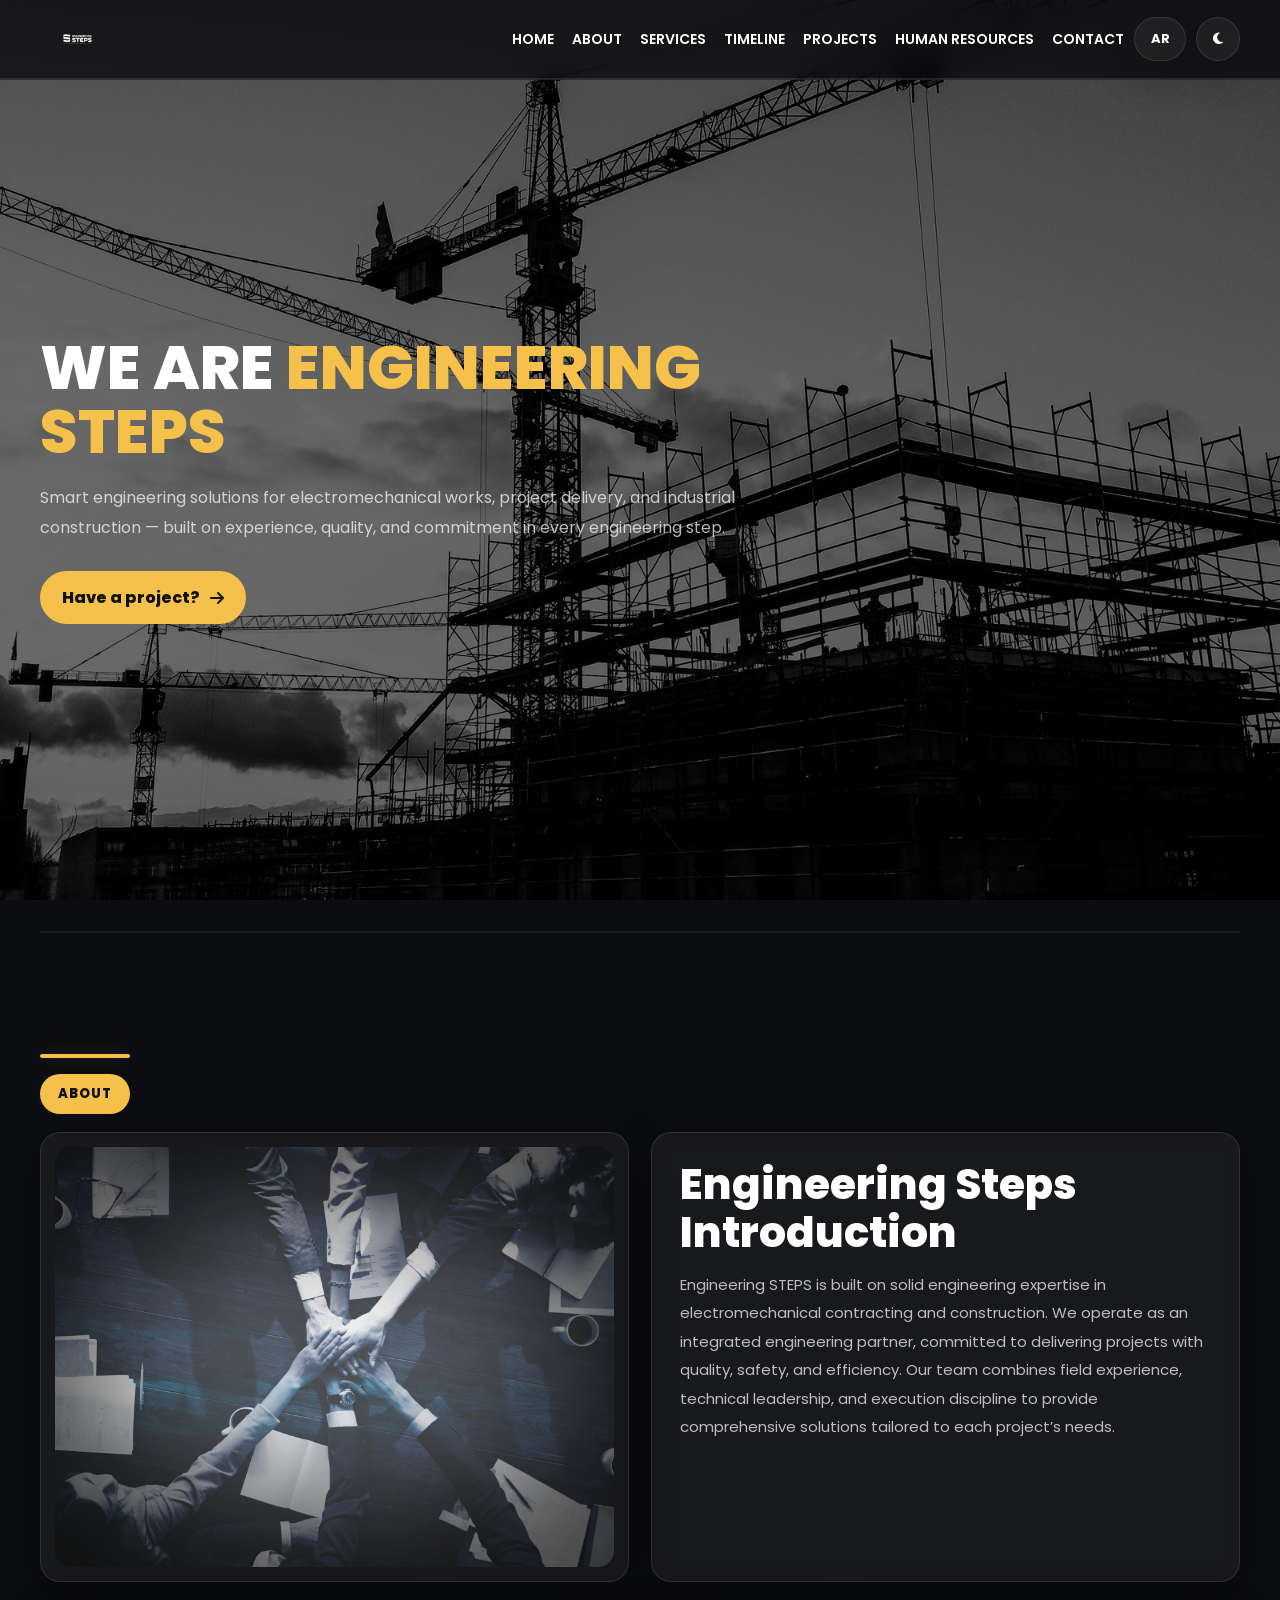
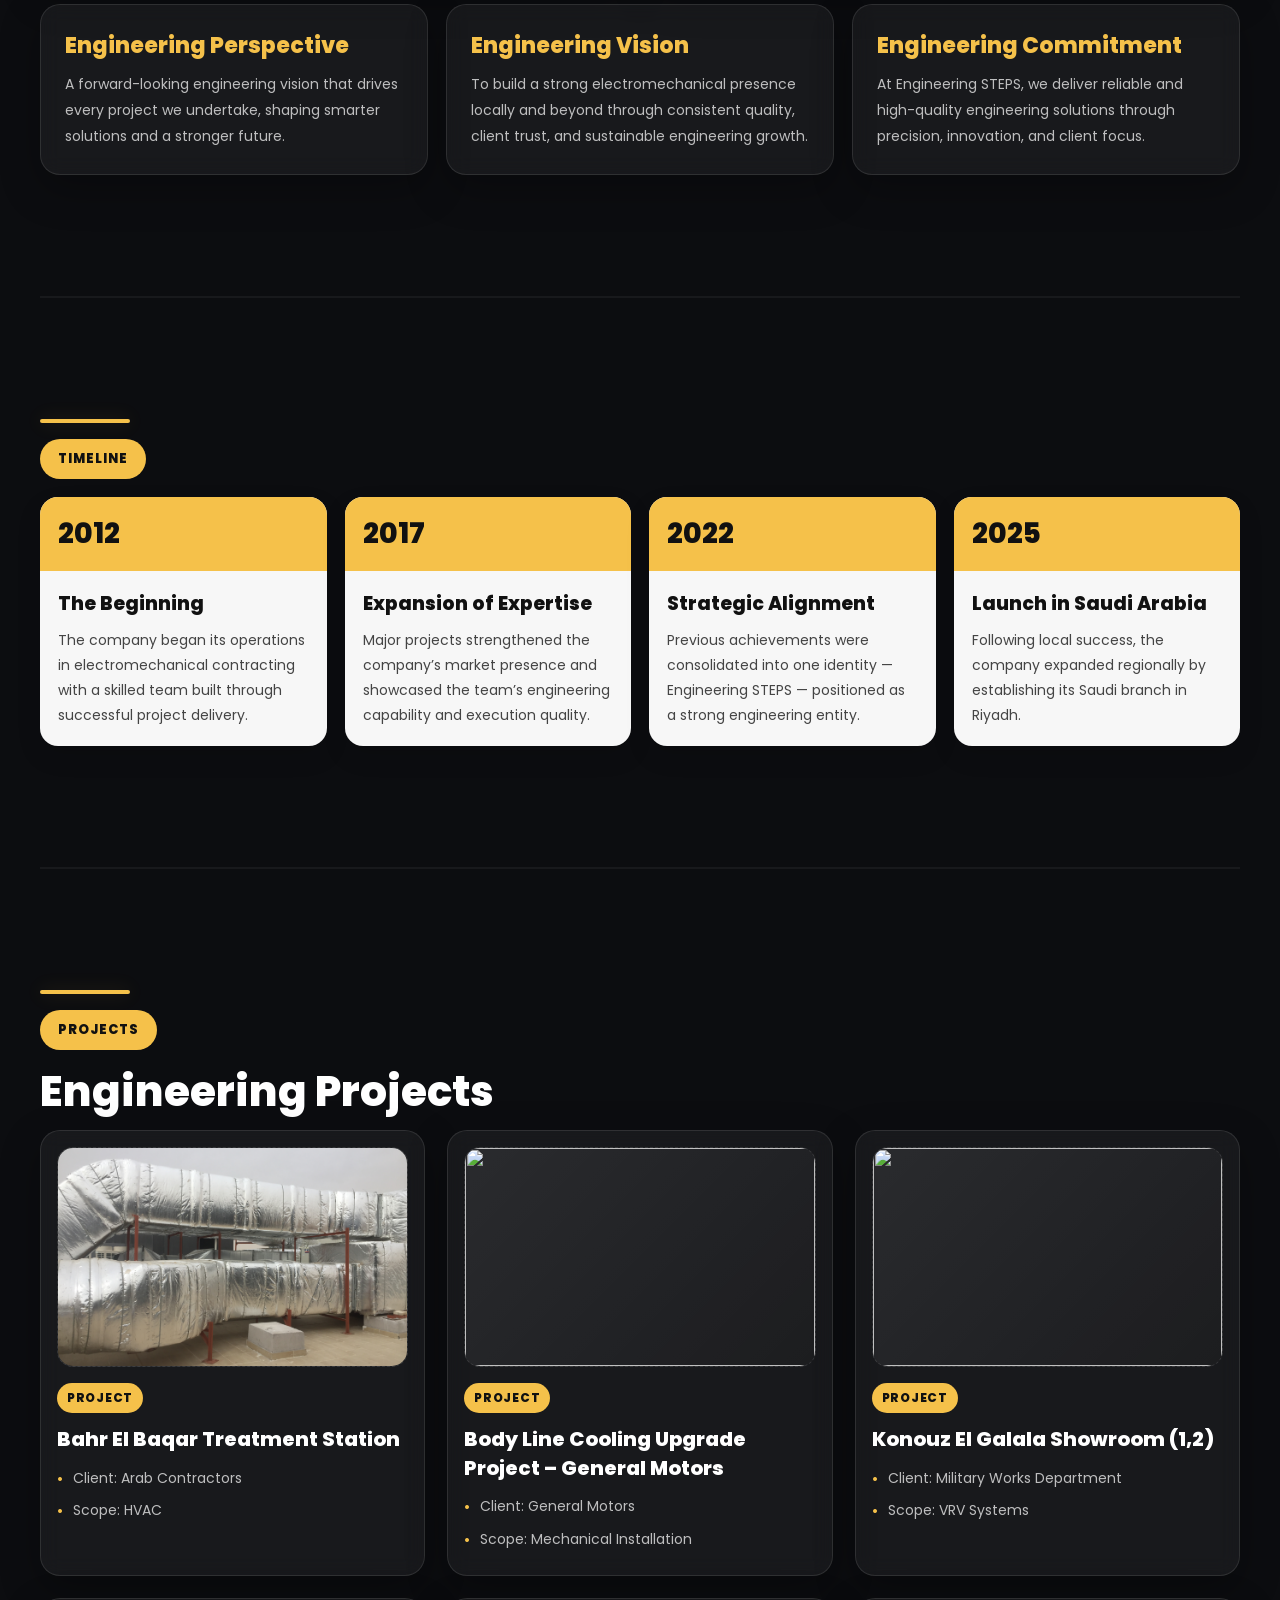
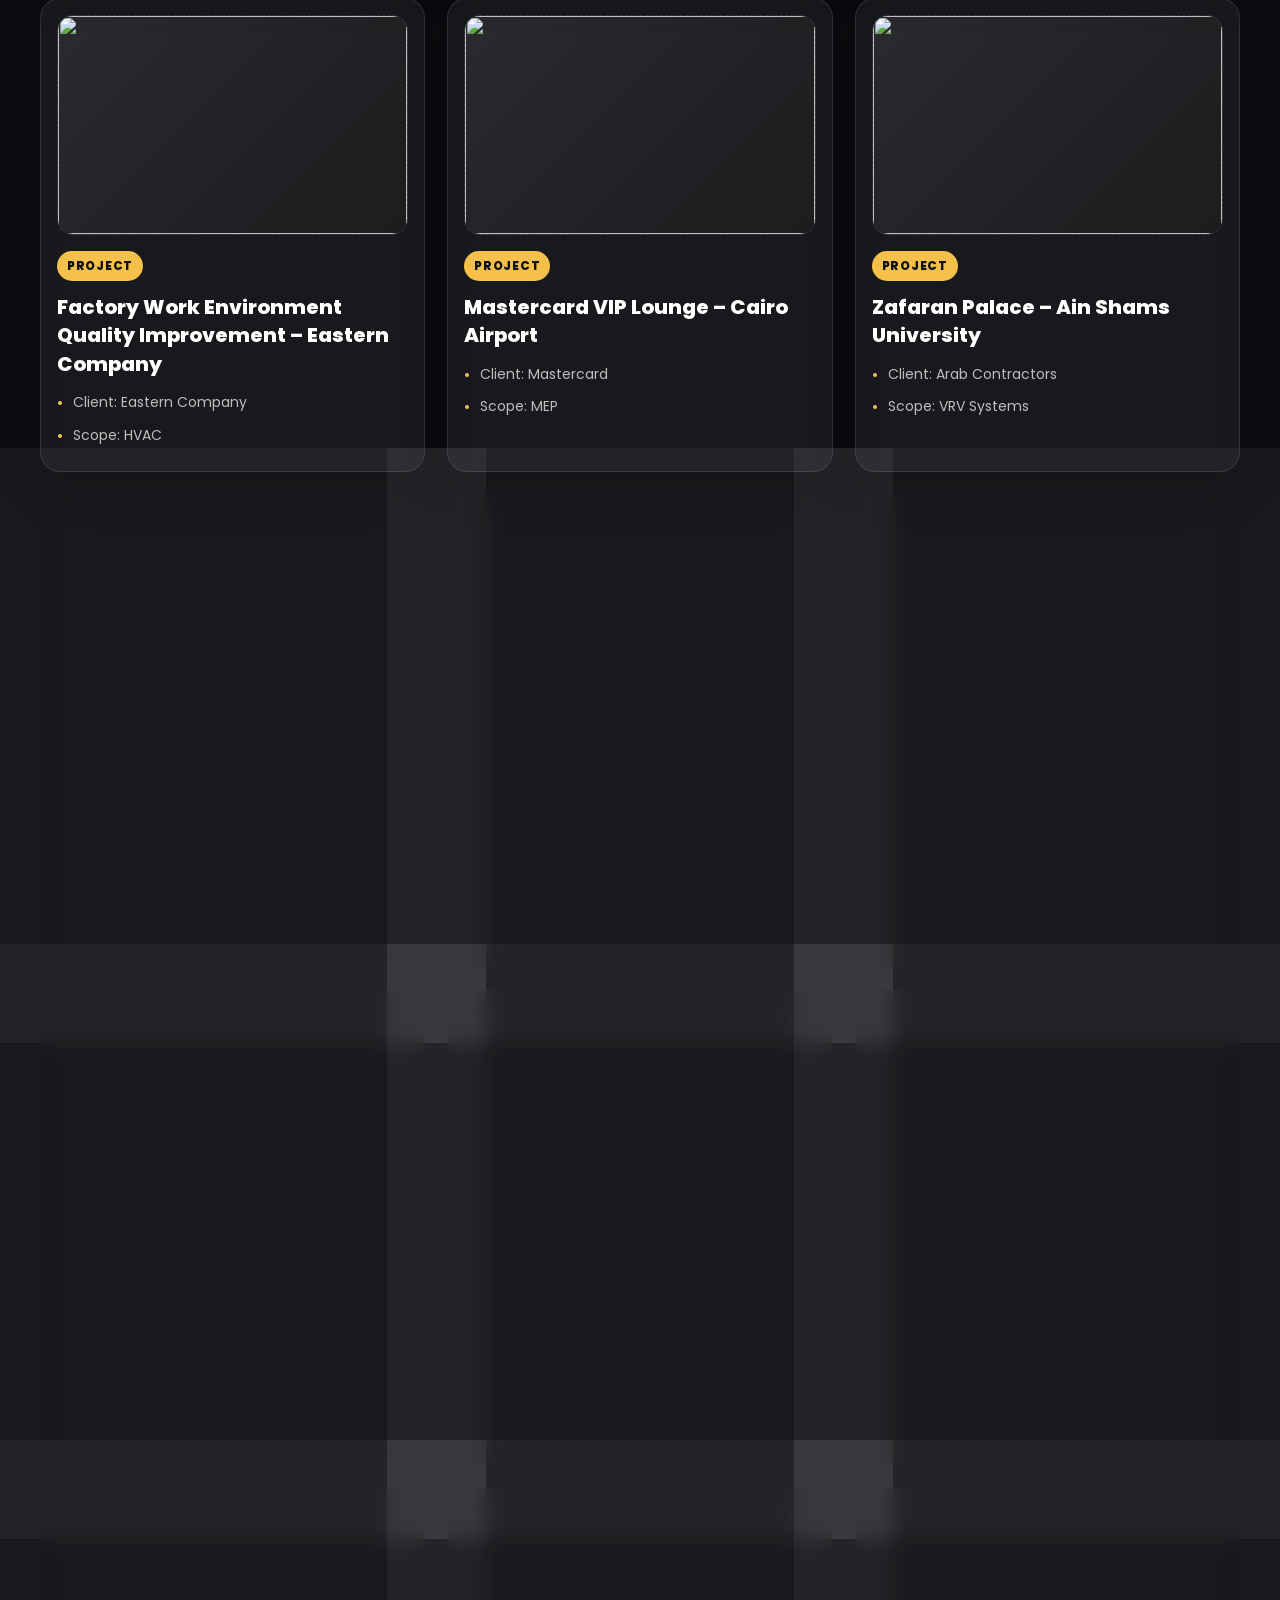
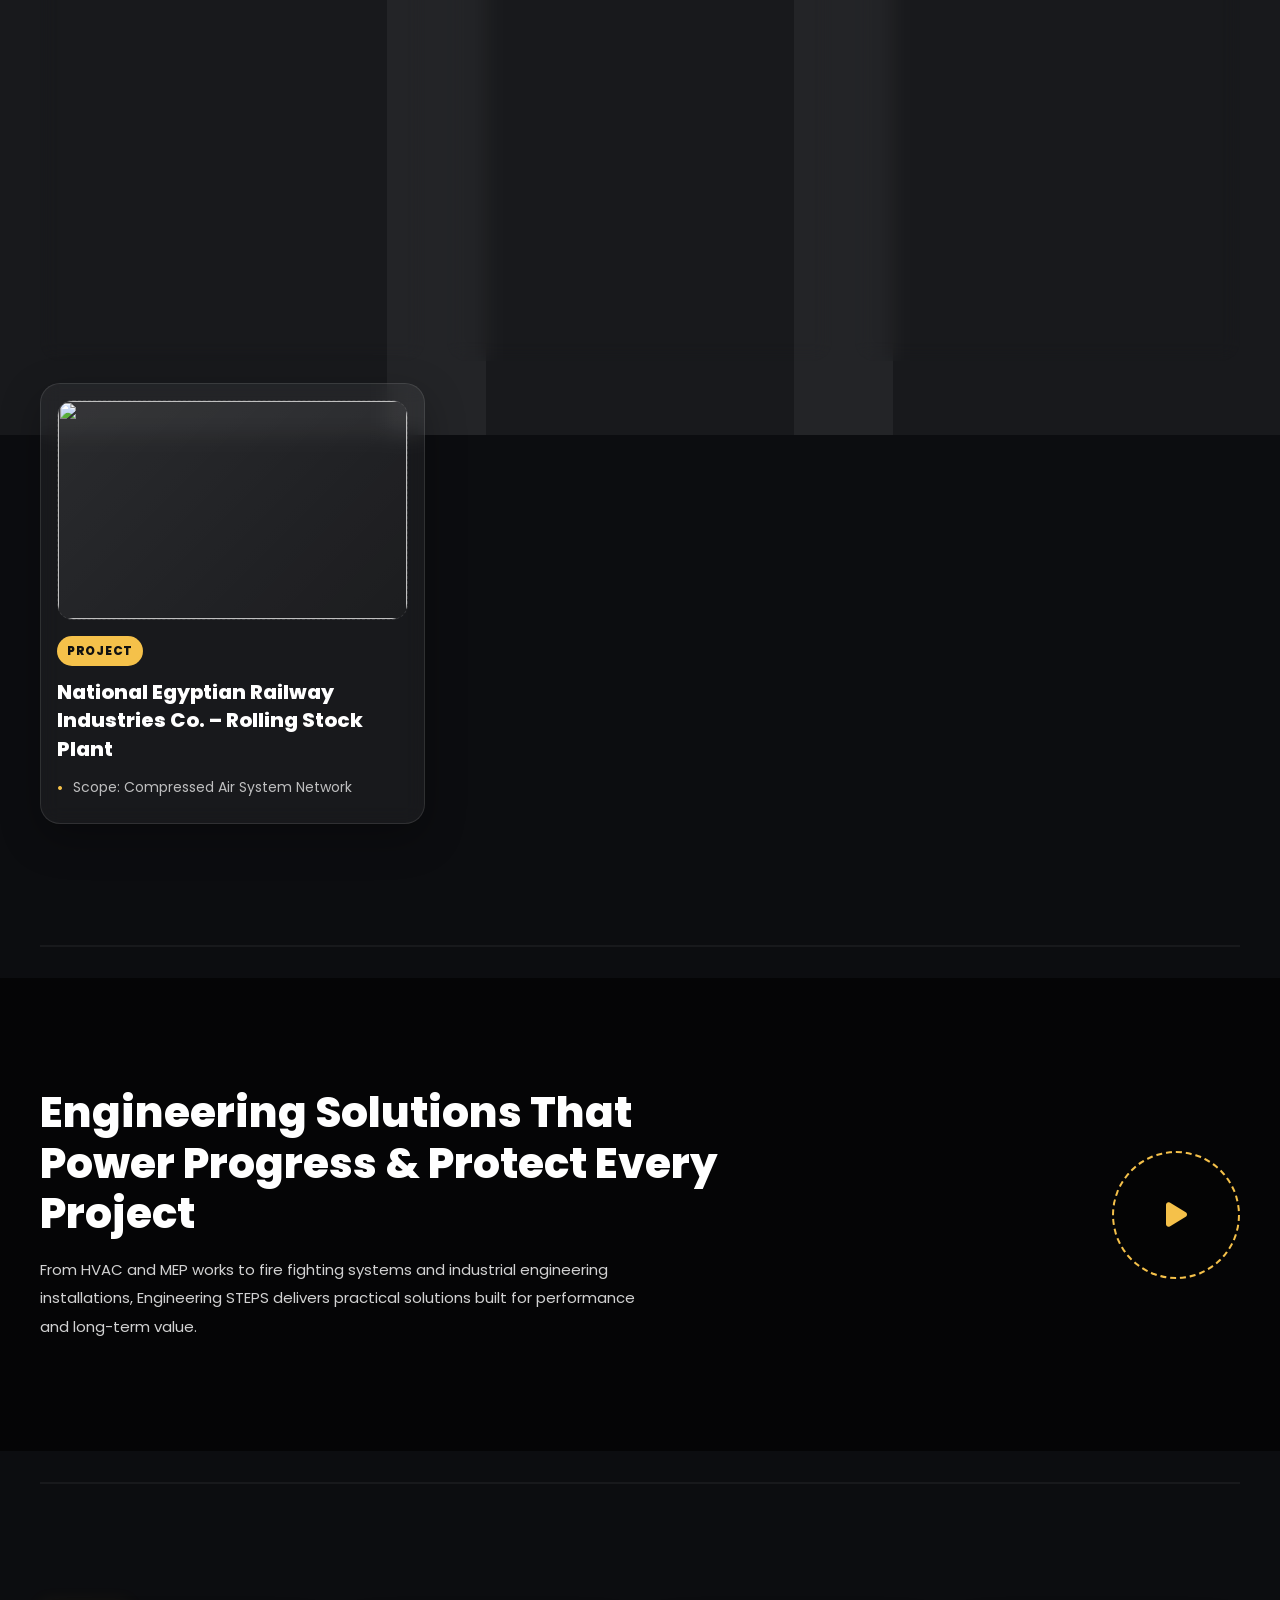
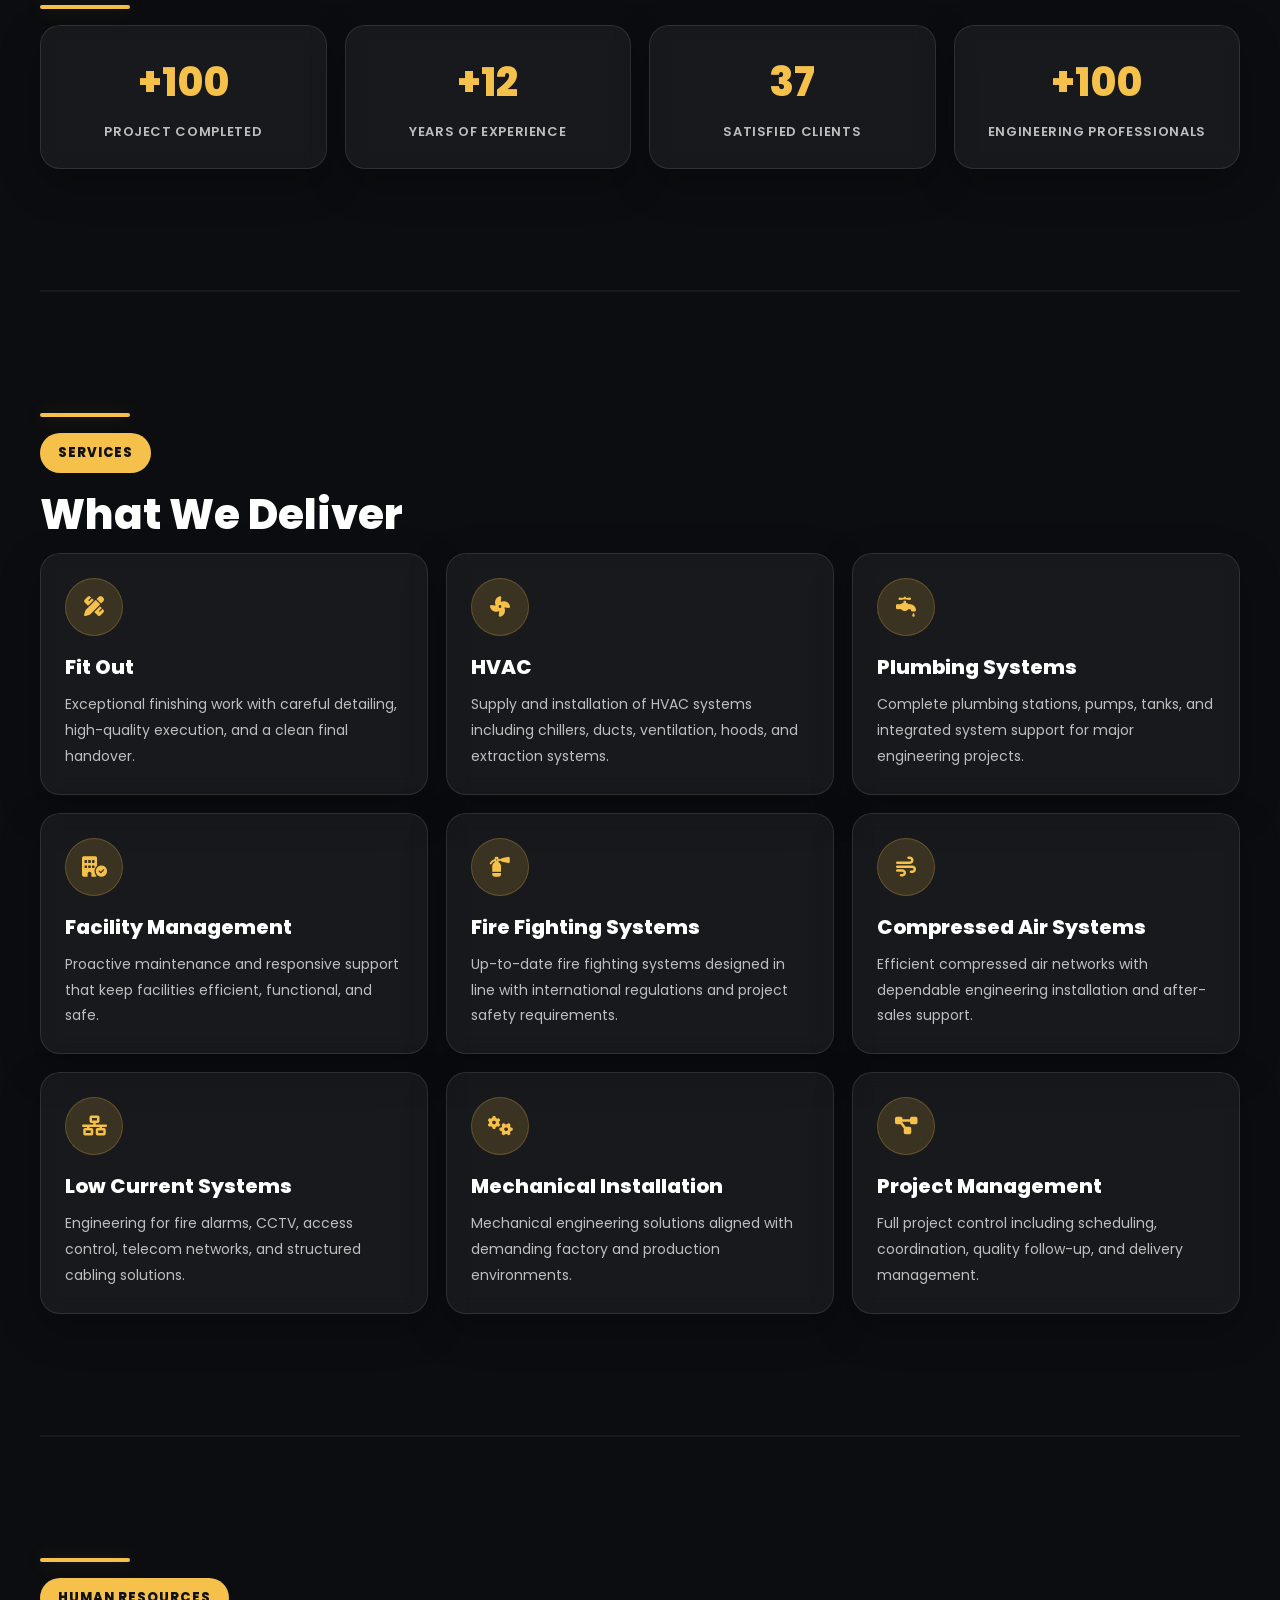
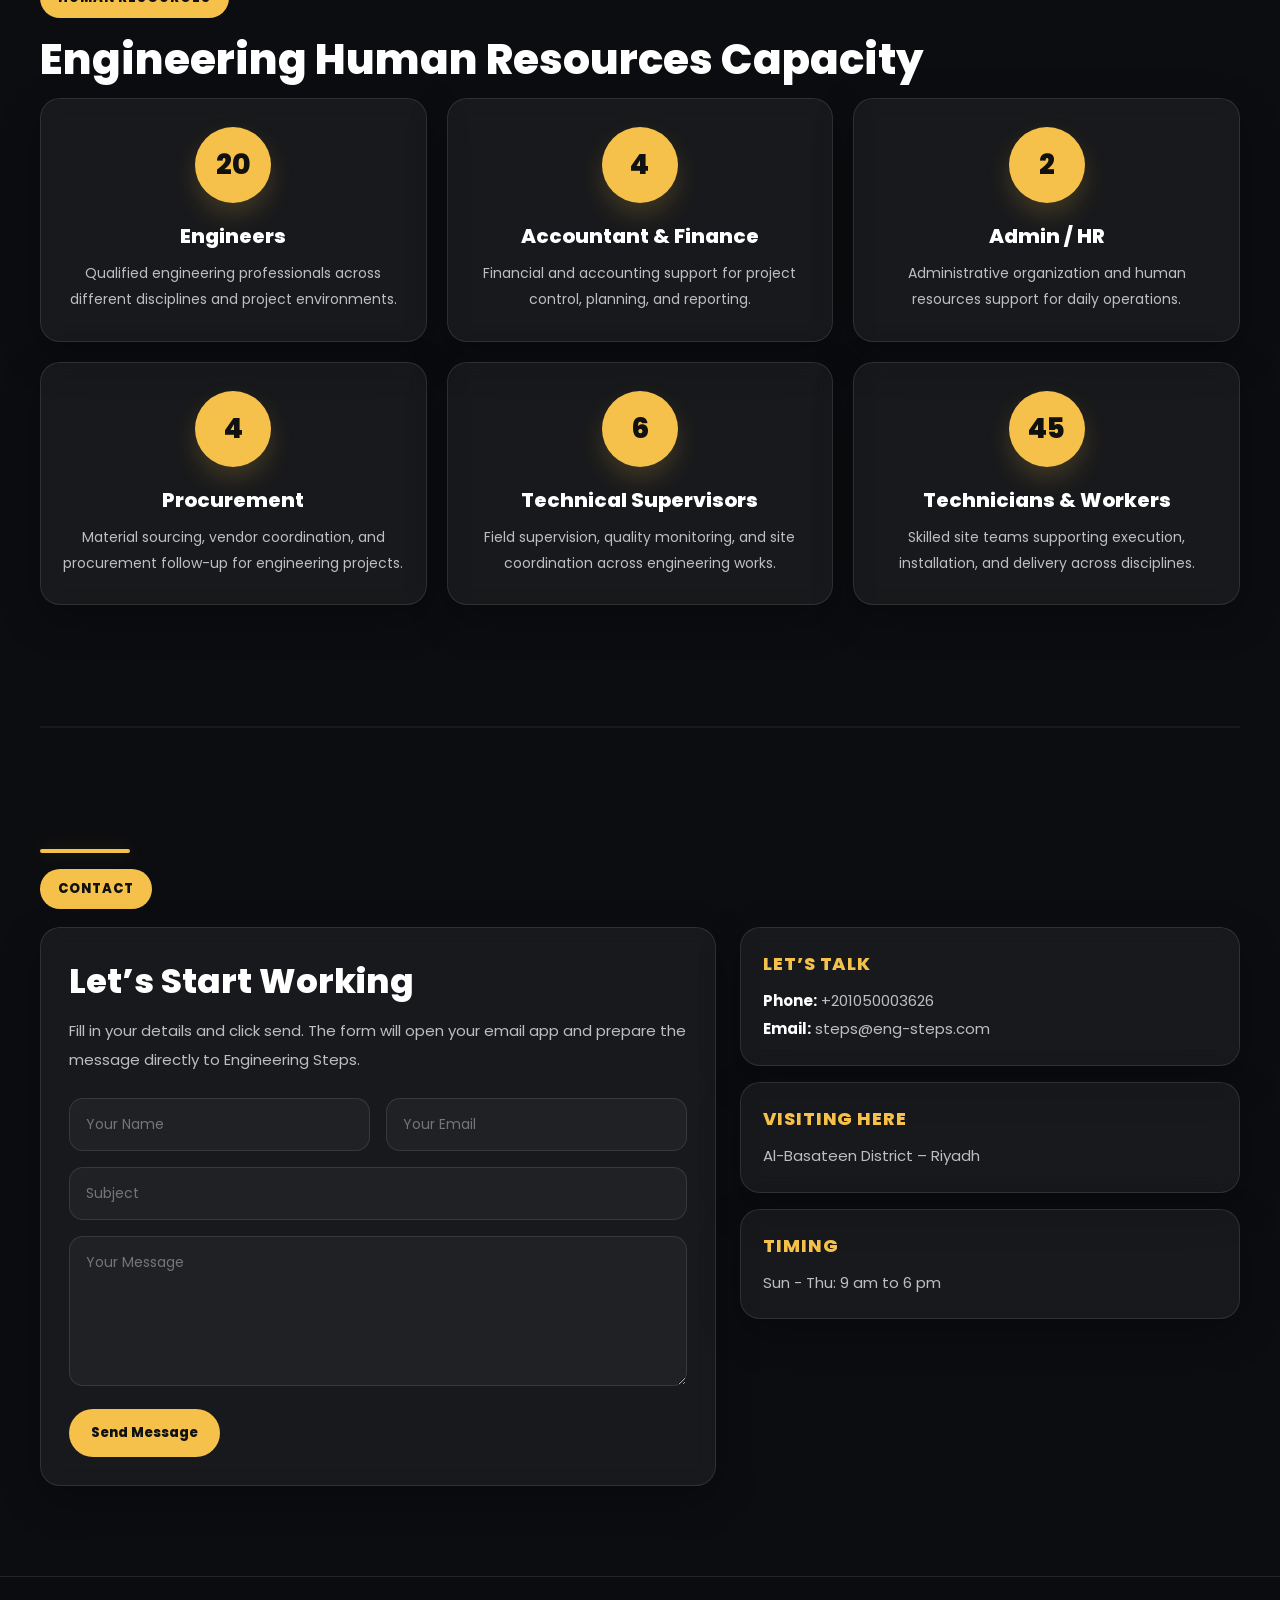
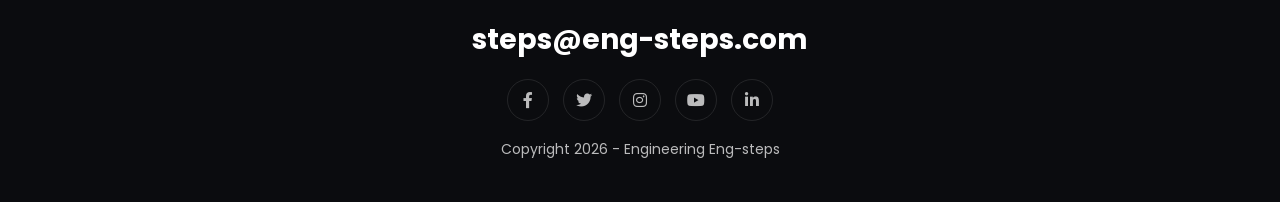
==== index.html @ 29709996 "Update index.html" ====
<!DOCTYPE html>
<html lang="en" dir="ltr" data-theme="dark">
<head>
  <meta charset="utf-8" />
  <meta http-equiv="X-UA-Compatible" content="IE=edge" />
  <meta name="viewport" content="width=device-width, initial-scale=1.0" />
  <title>Engineering Steps</title>

  <link rel="icon" href="assets/images/favicon/favicon-icon.png" />
  <link rel="preconnect" href="https://fonts.googleapis.com">
  <link rel="preconnect" href="https://fonts.gstatic.com" crossorigin>
  <link href="https://fonts.googleapis.com/css2?family=Poppins:wght@300;400;500;600;700;800&family=Cairo:wght@400;600;700;800&display=swap" rel="stylesheet">
  <link rel="stylesheet" href="assets/css/all.min.css" />
  <link rel="stylesheet" href="assets/css/aos.css" />

  <style>
    :root{
      --bg:#0c0d10;
      --panel:#14171d;
      --panel-2:rgba(255,255,255,.05);
      --text:#ffffff;
      --muted:rgba(255,255,255,.72);
      --line:rgba(255,255,255,.10);
      --yellow:#f5c14a;
      --yellow-soft:rgba(245,193,74,.16);
      --shadow:0 14px 40px rgba(0,0,0,.28);
      --radius:20px;
      --hero-overlay:rgba(0,0,0,.58);
      --video-overlay:rgba(0,0,0,.62);
      --header-bg:rgba(10,10,12,.78);
      --input-bg:rgba(255,255,255,.04);
      --input-border:rgba(255,255,255,.10);
    }

    html[data-theme="light"]{
      --bg:#f5f6f8;
      --panel:#ffffff;
      --panel-2:rgba(255,255,255,.92);
      --text:#111111;
      --muted:rgba(17,17,17,.68);
      --line:rgba(0,0,0,.10);
      --shadow:0 10px 26px rgba(0,0,0,.10);
      --hero-overlay:rgba(255,255,255,.50);
      --video-overlay:rgba(255,255,255,.55);
      --header-bg:rgba(255,255,255,.82);
      --input-bg:#ffffff;
      --input-border:rgba(0,0,0,.10);
    }

    *{box-sizing:border-box}
    html{scroll-behavior:smooth}
    body{
      margin:0;
      background:var(--bg);
      color:var(--text);
      font-family:'Poppins',sans-serif;
      overflow-x:hidden;
      transition:background .25s ease,color .25s ease;
    }
    body.lang-ar{font-family:'Cairo',sans-serif}
    a{text-decoration:none;color:inherit}
    img{display:block;max-width:100%}
    button,input,textarea{font-family:inherit}

    .container{
      width:min(1200px, calc(100% - 32px));
      margin-inline:auto;
    }

    .section-block{padding:90px 0}
    .section-gap{
      height:64px;
      position:relative;
    }
    .section-gap::before{
      content:"";
      position:absolute;
      left:50%;
      top:50%;
      transform:translate(-50%,-50%);
      width:min(1200px, calc(100% - 32px));
      height:1px;
      background:var(--line);
    }

    .section-anim-line{
      width:90px;
      height:4px;
      background:var(--yellow);
      border-radius:999px;
      margin:0 0 16px;
      box-shadow:0 0 18px rgba(245,193,74,.18);
    }

    .orange_box{
      display:inline-flex;
      align-items:center;
      justify-content:center;
      padding:10px 18px;
      border-radius:999px;
      background:var(--yellow);
      color:#111;
      font-size:13px;
      font-weight:800;
      text-transform:uppercase;
      letter-spacing:.08em;
      margin:0 0 18px;
    }

    .section_title{
      margin:0 0 14px;
      font-size:clamp(28px,4vw,42px);
      line-height:1.14;
      font-weight:800;
      color:var(--text);
    }

    .section_text{
      margin:0;
      color:var(--muted);
      font-size:15px;
      line-height:1.9;
    }

    .card{
      background:var(--panel-2);
      border:1px solid var(--line);
      border-radius:var(--radius);
      box-shadow:var(--shadow);
      backdrop-filter:blur(10px);
    }

    /* Header */
    #header_sec{
      position:fixed;
      top:0;
      left:0;
      width:100%;
      z-index:1000;
      background:var(--header-bg);
      backdrop-filter:blur(12px);
      border-bottom:1px solid var(--line);
    }

    .header_inner{
      min-height:78px;
      display:flex;
      align-items:center;
      justify-content:space-between;
      gap:18px;
    }

    .brand{
      display:flex;
      align-items:center;
      gap:12px;
      min-width:0;
    }

    .site_logo{
      max-height:42px;
      width:auto;
    }

    .logo-fallback{
      font-weight:800;
      font-size:18px;
      letter-spacing:.06em;
      color:var(--text);
      text-transform:uppercase;
      white-space:nowrap;
    }

    .header_right{
      display:flex;
      align-items:center;
      gap:10px;
    }

    .desktop_nav{
      display:flex;
      align-items:center;
      gap:18px;
      flex-wrap:wrap;
    }

    .desktop_nav a,
    .mobile_nav a{
      position:relative;
      color:var(--text);
      font-size:14px;
      font-weight:600;
      transition:.22s ease;
    }

    .desktop_nav a:hover,
    .mobile_nav a:hover{
      color:var(--yellow);
    }

    .desktop_nav a::after,
    .mobile_nav a::after{
      content:"";
      position:absolute;
      left:0;
      bottom:-6px;
      width:0;
      height:2px;
      background:var(--yellow);
      transition:.22s ease;
    }

    .desktop_nav a:hover::after,
    .mobile_nav a:hover::after{
      width:100%;
    }

    .tool-btn{
      width:44px;
      height:44px;
      border:none;
      border-radius:50%;
      display:flex;
      align-items:center;
      justify-content:center;
      background:var(--panel-2);
      border:1px solid var(--line);
      color:var(--text);
      cursor:pointer;
      transition:.22s ease;
      box-shadow:var(--shadow);
      flex-shrink:0;
    }

    .tool-btn:hover{
      color:var(--yellow);
      border-color:rgba(245,193,74,.30);
      transform:translateY(-2px);
    }

    .lang-btn{
      width:auto;
      min-width:52px;
      border-radius:999px;
      padding:0 14px;
      font-weight:700;
      font-size:13px;
    }

    .menu-toggle{
      display:none;
    }

    .mobile_menu{
      position:fixed;
      top:79px;
      left:0;
      width:100%;
      background:var(--header-bg);
      backdrop-filter:blur(12px);
      border-bottom:1px solid var(--line);
      padding:0 16px;
      max-height:0;
      overflow:hidden;
      transition:max-height .28s ease,padding .28s ease;
      z-index:999;
    }

    .mobile_menu.open{
      max-height:420px;
      padding:14px 16px 18px;
    }

    .mobile_nav{
      display:flex;
      flex-direction:column;
      gap:14px;
    }

    .mobile_nav a{
      display:block;
      padding:10px 0;
      font-size:16px;
      font-weight:700;
    }

    /* Hero */
    #hero_section_slider{
      min-height:100vh;
      padding:140px 0 80px;
      display:flex;
      align-items:center;
      background:
        linear-gradient(var(--hero-overlay), var(--hero-overlay)),
        url("assets/images/hero/hero-1.jpg") center/cover no-repeat;
    }

    .hero_content{
      max-width:780px;
    }

    .hero_content h1{
      margin:0 0 18px;
      font-size:clamp(34px,6vw,62px);
      line-height:1.04;
      font-weight:800;
      color:#fff;
    }

    .hero_content .bold_txt{
      color:var(--yellow);
    }

    .hero_content p{
      margin:0 0 28px;
      max-width:700px;
      color:var(--muted);
      font-size:16px;
      line-height:1.9;
    }

    .hero_btn{
      display:inline-flex;
      align-items:center;
      gap:10px;
      padding:14px 22px;
      border-radius:999px;
      background:var(--yellow);
      color:#111;
      font-weight:800;
      transition:.22s ease;
    }

    .hero_btn:hover{
      transform:translateY(-2px);
      box-shadow:0 12px 24px rgba(245,193,74,.24);
    }

    /* About */
    .about_grid{
      display:grid;
      grid-template-columns:repeat(2,1fr);
      gap:22px;
      margin-bottom:22px;
    }

    .about_image{
      padding:14px;
      overflow:hidden;
    }

    .about_image img{
      width:100%;
      height:100%;
      min-height:420px;
      object-fit:cover;
      border-radius:16px;
    }

    .about_text_card{
      padding:28px;
    }

    .about_text_card p{
      margin:0;
      color:var(--muted);
      line-height:1.9;
      font-size:15px;
    }

    .about_features{
      display:grid;
      grid-template-columns:repeat(3,1fr);
      gap:18px;
    }

    .feature_card{
      padding:24px;
    }

    .feature_card h3{
      margin:0 0 10px;
      color:var(--yellow);
      font-size:22px;
      font-weight:800;
    }

    .feature_card p{
      margin:0;
      color:var(--muted);
      font-size:14px;
      line-height:1.85;
    }

    /* Timeline */
    .timeline_wrap{
      display:grid;
      grid-template-columns:repeat(4,1fr);
      gap:18px;
    }

    .timeline_item{
      background:#f7f7f7;
      border-radius:18px;
      overflow:hidden;
      box-shadow:0 10px 24px rgba(0,0,0,.12);
    }

    html[data-theme="light"] .timeline_item{
      border:1px solid rgba(0,0,0,.08);
      background:#fff;
    }

    .timeline_year{
      background:var(--yellow);
      color:#111;
      padding:16px 18px;
      font-size:28px;
      font-weight:800;
    }

    .timeline_card{
      padding:18px;
    }

    .timeline_card h3{
      margin:0 0 10px;
      color:#111;
      font-size:19px;
      font-weight:800;
    }

    .timeline_card p{
      margin:0;
      color:#444;
      font-size:14px;
      line-height:1.8;
    }

    /* Projects */
    .projects_grid{
      display:grid;
      grid-template-columns:repeat(3,1fr);
      gap:22px;
    }

    .project_card{
      position:relative;
      overflow:hidden;
      padding:16px;
      cursor:pointer;
      transition:transform .24s ease, box-shadow .24s ease, border-color .24s ease;
    }

    .project_card::before{
      content:"";
      position:absolute;
      inset:0;
      background:linear-gradient(135deg, rgba(245,193,74,.12), transparent 45%, rgba(245,193,74,.05));
      opacity:0;
      transition:.24s ease;
      pointer-events:none;
    }

    .project_card:hover{
      transform:translateY(-8px) scale(1.01);
      border-color:rgba(245,193,74,.30);
      box-shadow:0 20px 42px rgba(0,0,0,.28),0 0 22px rgba(245,193,74,.08);
    }

    .project_card:hover::before{
      opacity:1;
    }

    .project_card.active-project{
      border-color:rgba(245,193,74,.44);
      box-shadow:0 0 0 1px rgba(245,193,74,.24),0 18px 34px rgba(0,0,0,.26);
    }

    .project_img{
      width:100%;
      height:220px;
      border-radius:16px;
      overflow:hidden;
      margin-bottom:16px;
      border:1px dashed var(--line);
      background:linear-gradient(135deg, rgba(255,255,255,.08), rgba(255,255,255,.02));
    }

    .project_img img{
      width:100%;
      height:100%;
      object-fit:cover;
      transition:transform .35s ease,filter .35s ease;
    }

    .project_card:hover .project_img img{
      transform:scale(1.06);
      filter:brightness(1.04);
    }

    .project_badge{
      display:inline-flex;
      align-items:center;
      justify-content:center;
      background:var(--yellow);
      color:#111;
      padding:6px 10px;
      border-radius:999px;
      font-size:12px;
      font-weight:800;
      text-transform:uppercase;
      letter-spacing:.06em;
      margin-bottom:12px;
    }

    .project_title{
      margin:0 0 12px;
      font-size:20px;
      line-height:1.42;
      font-weight:800;
      color:var(--text);
    }

    .project_meta{
      margin:0 0 8px;
      color:var(--muted);
      font-size:14px;
      line-height:1.75;
    }

    .project_meta span{
      color:var(--yellow);
      font-weight:800;
      margin-right:6px;
    }

    /* Video */
    #video_sec{
      padding:110px 0;
      background:
        linear-gradient(var(--video-overlay), var(--video-overlay)),
        url("assets/images/video/video-bg.jpg") center/cover no-repeat;
    }

    .video_box{
      display:grid;
      grid-template-columns:1fr auto;
      gap:24px;
      align-items:center;
    }

    .video_text h3{
      margin:0 0 16px;
      font-size:clamp(28px,4vw,42px);
      line-height:1.2;
      font-weight:800;
      color:#fff;
      max-width:720px;
    }

    .video_text p{
      margin:0;
      max-width:620px;
      color:rgba(255,255,255,.82);
      font-size:15px;
      line-height:1.9;
    }

    .video_play{
      width:128px;
      height:128px;
      border-radius:50%;
      border:2px dashed var(--yellow);
      background:rgba(0,0,0,.18);
      color:var(--yellow);
      font-size:28px;
      display:flex;
      align-items:center;
      justify-content:center;
      cursor:pointer;
      transition:.22s ease;
    }

    .video_play:hover{
      transform:scale(1.05);
      box-shadow:0 0 26px rgba(245,193,74,.18);
    }

    .video-modal{
      position:fixed;
      inset:0;
      background:rgba(0,0,0,.8);
      display:flex;
      align-items:center;
      justify-content:center;
      padding:20px;
      z-index:2000;
      opacity:0;
      visibility:hidden;
      transition:.24s ease;
    }

    .video-modal.active{
      opacity:1;
      visibility:visible;
    }

    .video-modal-inner{
      width:min(980px,100%);
      background:#000;
      border-radius:18px;
      overflow:hidden;
      position:relative;
      transform:translateY(10px) scale(.98);
      transition:.24s ease;
      box-shadow:0 20px 60px rgba(0,0,0,.42);
    }

    .video-modal.active .video-modal-inner{
      transform:translateY(0) scale(1);
    }

    .video-close{
      position:absolute;
      top:14px;
      right:14px;
      width:42px;
      height:42px;
      border:none;
      border-radius:50%;
      background:rgba(255,255,255,.14);
      color:#fff;
      cursor:pointer;
      font-size:18px;
      z-index:5;
    }

    .video-modal video{
      width:100%;
      display:block;
      max-height:80vh;
      background:#000;
    }

    /* Counter */
    .counter_wrap{
      display:grid;
      grid-template-columns:repeat(4,1fr);
      gap:18px;
    }

    .counter_item{
      padding:26px 20px;
      text-align:center;
    }

    .counter_item h3{
      margin:0 0 10px;
      font-size:40px;
      font-weight:800;
      color:var(--yellow);
    }

    .counter_item p{
      margin:0;
      color:var(--muted);
      font-size:13px;
      font-weight:600;
      letter-spacing:.05em;
      text-transform:uppercase;
    }

    /* Services */
    .services_grid{
      display:grid;
      grid-template-columns:repeat(3,1fr);
      gap:18px;
    }

    .service_card{
      padding:24px;
      transition:.22s ease;
    }

    .service_card:hover{
      transform:translateY(-6px);
      border-color:rgba(245,193,74,.28);
    }

    .service_icon{
      width:58px;
      height:58px;
      border-radius:50%;
      display:flex;
      align-items:center;
      justify-content:center;
      background:var(--yellow-soft);
      border:1px solid rgba(245,193,74,.22);
      color:var(--yellow);
      font-size:20px;
      margin-bottom:16px;
    }

    .service_card h4{
      margin:0 0 10px;
      font-size:20px;
      font-weight:800;
      color:var(--text);
    }

    .service_card p{
      margin:0;
      color:var(--muted);
      font-size:14px;
      line-height:1.85;
    }

    /* HR */
    .hr_grid{
      display:grid;
      grid-template-columns:repeat(3,1fr);
      gap:20px;
    }

    .hr_card{
      padding:28px 22px;
      min-height:220px;
      text-align:center;
      transition:.22s ease;
    }

    .hr_card:hover{
      transform:translateY(-6px);
      border-color:rgba(245,193,74,.28);
    }

    .hr_number{
      width:76px;
      height:76px;
      border-radius:50%;
      margin:0 auto 18px;
      display:flex;
      align-items:center;
      justify-content:center;
      background:var(--yellow);
      color:#111;
      font-size:28px;
      font-weight:800;
      box-shadow:0 12px 24px rgba(245,193,74,.18);
    }

    .hr_card h4{
      margin:0 0 10px;
      font-size:20px;
      font-weight:800;
      color:var(--text);
    }

    .hr_card p{
      margin:0;
      color:var(--muted);
      font-size:14px;
      line-height:1.85;
    }

    /* Contact */
    .contact_grid{
      display:grid;
      grid-template-columns:1.15fr .85fr;
      gap:24px;
      align-items:start;
    }

    .contact_form_wrap{
      padding:28px;
    }

    .contact_form_wrap h3{
      margin:0 0 10px;
      font-size:34px;
      font-weight:800;
      color:var(--text);
    }

    .contact_form_wrap p{
      margin:0 0 24px;
      color:var(--muted);
      font-size:15px;
      line-height:1.9;
    }

    .form_grid{
      display:grid;
      grid-template-columns:1fr 1fr;
      gap:16px;
    }

    .form_group.full{
      grid-column:1/-1;
    }

    .form_control{
      width:100%;
      padding:15px 16px;
      border-radius:14px;
      border:1px solid var(--input-border);
      background:var(--input-bg);
      color:var(--text);
      outline:none;
      transition:.22s ease;
      font-size:14px;
    }

    .form_control:focus{
      border-color:rgba(245,193,74,.4);
      box-shadow:0 0 0 4px rgba(245,193,74,.08);
    }

    textarea.form_control{
      min-height:150px;
      resize:vertical;
    }

    .submit_btn{
      display:inline-flex;
      align-items:center;
      justify-content:center;
      border:none;
      border-radius:999px;
      padding:14px 22px;
      background:var(--yellow);
      color:#111;
      font-weight:800;
      cursor:pointer;
      transition:.22s ease;
    }

    .submit_btn:hover{
      transform:translateY(-2px);
      box-shadow:0 12px 24px rgba(245,193,74,.2);
    }

    .contact_info_wrap{
      display:grid;
      gap:16px;
    }

    .contact_info_box{
      padding:22px;
    }

    .contact_info_box h4{
      margin:0 0 10px;
      color:var(--yellow);
      font-size:18px;
      font-weight:800;
      text-transform:uppercase;
      letter-spacing:.05em;
    }

    .contact_info_box p,
    .contact_info_box a{
      margin:0;
      color:var(--muted);
      font-size:15px;
      line-height:1.85;
      word-break:break-word;
    }

    .lets-talk-line strong{
      color:var(--text);
      font-weight:700;
    }

    /* Footer */
    #footer_section{
      padding:42px 0;
      border-top:1px solid var(--line);
      background:rgba(0,0,0,.08);
    }

    .footer_mail{
      text-align:center;
      margin-bottom:18px;
    }

    .footer_mail a{
      color:var(--text);
      font-size:28px;
      font-weight:700;
      transition:.22s ease;
    }

    .footer_mail a:hover{
      color:var(--yellow);
    }

    .footer_social{
      display:flex;
      justify-content:center;
      gap:14px;
      flex-wrap:wrap;
      margin-bottom:18px;
    }

    .footer_social a{
      width:42px;
      height:42px;
      border-radius:50%;
      display:flex;
      align-items:center;
      justify-content:center;
      border:1px solid var(--line);
      color:var(--muted);
      transition:.22s ease;
      font-size:16px;
    }

    .footer_social a:hover{
      background:var(--yellow);
      color:#111;
      border-color:var(--yellow);
      transform:translateY(-2px);
    }

    .footer_copy{
      margin:0;
      text-align:center;
      color:var(--muted);
      font-size:14px;
    }

    /* Responsive */
    @media (max-width: 1100px){
      .projects_grid,
      .services_grid,
      .hr_grid,
      .counter_wrap,
      .timeline_wrap{
        grid-template-columns:repeat(2,1fr);
      }

      .about_grid,
      .contact_grid{
        grid-template-columns:1fr;
      }
    }

    @media (max-width: 900px){
      .desktop_nav{
        display:none;
      }

      .menu-toggle{
        display:flex;
      }

      #hero_section_slider{
        min-height:auto;
        padding:110px 0 70px;
      }

      .video_box{
        grid-template-columns:1fr;
        justify-items:start;
      }
    }

    @media (max-width: 700px){
      .section-block{
        padding:74px 0;
      }

      .section-gap{
        height:52px;
      }

      .projects_grid,
      .services_grid,
      .hr_grid,
      .counter_wrap,
      .timeline_wrap,
      .about_features{
        grid-template-columns:1fr;
      }

      .form_grid{
        grid-template-columns:1fr;
      }

      .about_image img{
        min-height:300px;
      }

      .footer_mail a{
        font-size:22px;
      }
    }
  </style>
</head>
<body>

  <header id="header_sec">
    <div class="container">
      <div class="header_inner">
        <div class="brand">
          <a href="#hero_section_slider">
            <img src="assets/images/header/header-logo.png" class="site_logo" alt="Engineering Steps logo" onerror="this.style.display='none'; this.insertAdjacentHTML('afterend','<span class=&quot;logo-fallback&quot;>Engineering Steps</span>');">
          </a>
        </div>

        <div class="header_right">
          <nav class="desktop_nav">
            <a href="#hero_section_slider" data-en="HOME" data-ar="الرئيسية">HOME</a>
            <a href="#about_sec" data-en="ABOUT" data-ar="من نحن">ABOUT</a>
            <a href="#services_profile" data-en="SERVICES" data-ar="الخدمات">SERVICES</a>
            <a href="#timeline_sec" data-en="TIMELINE" data-ar="الخط الزمني">TIMELINE</a>
            <a href="#projects_sec" data-en="PROJECTS" data-ar="المشاريع">PROJECTS</a>
            <a href="#hr_sec" data-en="HUMAN RESOURCES" data-ar="الموارد البشرية">HUMAN RESOURCES</a>
            <a href="#contact_sec" data-en="CONTACT" data-ar="تواصل معنا">CONTACT</a>
          </nav>

          <button class="tool-btn lang-btn" id="langToggle">AR</button>
          <button class="tool-btn" id="themeToggle" aria-label="Toggle theme">
            <i class="fa-solid fa-moon" id="themeIcon"></i>
          </button>
          <button class="tool-btn menu-toggle" id="menuToggle" aria-label="Open menu">
            <i class="fa-solid fa-bars"></i>
          </button>
        </div>
      </div>
    </div>

    <div class="mobile_menu" id="mobileMenu">
      <nav class="mobile_nav">
        <a href="#hero_section_slider" data-en="HOME" data-ar="الرئيسية">HOME</a>
        <a href="#about_sec" data-en="ABOUT" data-ar="من نحن">ABOUT</a>
        <a href="#services_profile" data-en="SERVICES" data-ar="الخدمات">SERVICES</a>
        <a href="#timeline_sec" data-en="TIMELINE" data-ar="الخط الزمني">TIMELINE</a>
        <a href="#projects_sec" data-en="PROJECTS" data-ar="المشاريع">PROJECTS</a>
        <a href="#hr_sec" data-en="HUMAN RESOURCES" data-ar="الموارد البشرية">HUMAN RESOURCES</a>
        <a href="#contact_sec" data-en="CONTACT" data-ar="تواصل معنا">CONTACT</a>
      </nav>
    </div>
  </header>

  <section id="hero_section_slider">
    <div class="container">
      <div class="hero_content" data-aos="fade-up" data-aos-duration="900">
        <h1 data-en="WE ARE <span class='bold_txt'>ENGINEERING STEPS</span>" data-ar="نحن <span class='bold_txt'>Engineering Steps</span>">WE ARE <span class="bold_txt">ENGINEERING STEPS</span></h1>
        <p data-en="Smart engineering solutions for electromechanical works, project delivery, and industrial construction — built on experience, quality, and commitment in every engineering step."
           data-ar="حلول هندسية ذكية للأعمال الكهروميكانيكية وتنفيذ المشاريع والإنشاءات الصناعية، مبنية على الخبرة والجودة والالتزام في كل خطوة هندسية.">
          Smart engineering solutions for electromechanical works, project delivery, and industrial construction — built on experience, quality, and commitment in every engineering step.
        </p>
        <a href="#contact_sec" class="hero_btn">
          <span data-en="Have a project?" data-ar="هل لديك مشروع؟">Have a project?</span>
          <i class="fa-solid fa-arrow-right"></i>
        </a>
      </div>
    </div>
  </section>

  <div class="section-gap"></div>

  <section id="about_sec" class="section-block">
    <div class="container">
      <div class="section-anim-line" data-aos="fade-right"></div>
      <p class="orange_box" data-en="ABOUT" data-ar="من نحن">ABOUT</p>

      <div class="about_grid">
        <div class="about_image card" data-aos="fade-right" data-aos-duration="900">
          <img src="assets/images/about/about-1.png" alt="Engineering Steps about image">
        </div>

        <div class="about_text_card card" data-aos="fade-left" data-aos-duration="900">
          <h2 class="section_title" data-en="Engineering Steps Introduction" data-ar="نبذة عن Engineering Steps">Engineering Steps Introduction</h2>
          <p data-en="Engineering STEPS is built on solid engineering expertise in electromechanical contracting and construction. We operate as an integrated engineering partner, committed to delivering projects with quality, safety, and efficiency. Our team combines field experience, technical leadership, and execution discipline to provide comprehensive solutions tailored to each project’s needs."
             data-ar="تقوم Engineering Steps على خبرة هندسية قوية في مجالات المقاولات والأعمال الكهروميكانيكية والإنشاءات. نعمل كشريك هندسي متكامل يركز على تنفيذ المشاريع بجودة وكفاءة وسلامة عالية، مع تقديم حلول شاملة تناسب احتياجات كل مشروع.">
            Engineering STEPS is built on solid engineering expertise in electromechanical contracting and construction. We operate as an integrated engineering partner, committed to delivering projects with quality, safety, and efficiency. Our team combines field experience, technical leadership, and execution discipline to provide comprehensive solutions tailored to each project’s needs.
          </p>
        </div>
      </div>

      <div class="about_features">
        <div class="feature_card card" data-aos="fade-up" data-aos-duration="900">
          <h3 data-en="Engineering Perspective" data-ar="الرؤية الهندسية">Engineering Perspective</h3>
          <p data-en="A forward-looking engineering vision that drives every project we undertake, shaping smarter solutions and a stronger future."
             data-ar="رؤية هندسية مستقبلية تقود كل مشروع ننفذه، وتساعد على بناء حلول أكثر ذكاءً ومستقبل أقوى.">
            A forward-looking engineering vision that drives every project we undertake, shaping smarter solutions and a stronger future.
          </p>
        </div>

        <div class="feature_card card" data-aos="fade-up" data-aos-delay="100" data-aos-duration="900">
          <h3 data-en="Engineering Vision" data-ar="الرؤية">Engineering Vision</h3>
          <p data-en="To build a strong electromechanical presence locally and beyond through consistent quality, client trust, and sustainable engineering growth."
             data-ar="بناء حضور قوي في مجال الأعمال الكهروميكانيكية محليًا وإقليميًا من خلال الجودة المستمرة وثقة العملاء والنمو الهندسي المستدام.">
            To build a strong electromechanical presence locally and beyond through consistent quality, client trust, and sustainable engineering growth.
          </p>
        </div>

        <div class="feature_card card" data-aos="fade-up" data-aos-delay="200" data-aos-duration="900">
          <h3 data-en="Engineering Commitment" data-ar="التزامنا">Engineering Commitment</h3>
          <p data-en="At Engineering STEPS, we deliver reliable and high-quality engineering solutions through precision, innovation, and client focus."
             data-ar="في Engineering Steps نقدم حلولًا هندسية موثوقة وعالية الجودة من خلال الدقة والابتكار والتركيز على احتياجات العميل.">
            At Engineering STEPS, we deliver reliable and high-quality engineering solutions through precision, innovation, and client focus.
          </p>
        </div>
      </div>
    </div>
  </section>

  <div class="section-gap"></div>

  <section id="timeline_sec" class="section-block">
    <div class="container">
      <div class="section-anim-line" data-aos="fade-right"></div>
      <p class="orange_box" data-en="TIMELINE" data-ar="الخط الزمني">TIMELINE</p>

      <div class="timeline_wrap">
        <div class="timeline_item" data-aos="fade-up" data-aos-duration="900">
          <div class="timeline_year">2012</div>
          <div class="timeline_card">
            <h3 data-en="The Beginning" data-ar="البداية">The Beginning</h3>
            <p data-en="The company began its operations in electromechanical contracting with a skilled team built through successful project delivery."
               data-ar="بدأت الشركة أعمالها في مجال المقاولات الكهروميكانيكية من خلال فريق متخصص يمتلك خبرة عملية في تنفيذ المشاريع بنجاح.">
              The company began its operations in electromechanical contracting with a skilled team built through successful project delivery.
            </p>
          </div>
        </div>

        <div class="timeline_item" data-aos="fade-up" data-aos-delay="100" data-aos-duration="900">
          <div class="timeline_year">2017</div>
          <div class="timeline_card">
            <h3 data-en="Expansion of Expertise" data-ar="التوسع في الخبرة">Expansion of Expertise</h3>
            <p data-en="Major projects strengthened the company’s market presence and showcased the team’s engineering capability and execution quality."
               data-ar="ساهمت المشاريع الكبرى في تعزيز وجود الشركة في السوق وإظهار كفاءة الفريق وجودة التنفيذ.">
              Major projects strengthened the company’s market presence and showcased the team’s engineering capability and execution quality.
            </p>
          </div>
        </div>

        <div class="timeline_item" data-aos="fade-up" data-aos-delay="200" data-aos-duration="900">
          <div class="timeline_year">2022</div>
          <div class="timeline_card">
            <h3 data-en="Strategic Alignment" data-ar="التوحيد الاستراتيجي">Strategic Alignment</h3>
            <p data-en="Previous achievements were consolidated into one identity — Engineering STEPS — positioned as a strong engineering entity."
               data-ar="تم توحيد الإنجازات السابقة تحت هوية واحدة وهي Engineering Steps لتقديم كيان هندسي أكثر قوة وتنظيمًا.">
              Previous achievements were consolidated into one identity — Engineering STEPS — positioned as a strong engineering entity.
            </p>
          </div>
        </div>

        <div class="timeline_item" data-aos="fade-up" data-aos-delay="300" data-aos-duration="900">
          <div class="timeline_year">2025</div>
          <div class="timeline_card">
            <h3 data-en="Launch in Saudi Arabia" data-ar="الانطلاق في السعودية">Launch in Saudi Arabia</h3>
            <p data-en="Following local success, the company expanded regionally by establishing its Saudi branch in Riyadh."
               data-ar="بعد النجاح في السوق المحلي، توسعت الشركة إقليميًا بافتتاح فرعها في المملكة العربية السعودية بمدينة الرياض.">
              Following local success, the company expanded regionally by establishing its Saudi branch in Riyadh.
            </p>
          </div>
        </div>
      </div>
    </div>
  </section>

  <div class="section-gap"></div>

  <section id="projects_sec" class="section-block">
    <div class="container">
      <div class="section-anim-line" data-aos="fade-right"></div>
      <p class="orange_box" data-en="PROJECTS" data-ar="المشاريع">PROJECTS</p>
      <h2 class="section_title" data-en="Engineering Projects" data-ar="مشاريع Engineering Steps">Engineering Projects</h2>

      <div class="projects_grid">
        <div class="project_card card"><div class="project_img"><img src="assets/images/projects/project1.jpg" alt=""></div><div class="project_badge">Project</div><h3 class="project_title">Bahr El Baqar Treatment Station</h3><p class="project_meta"><span>•</span> Client: Arab Contractors</p><p class="project_meta"><span>•</span> Scope: HVAC</p></div>
        <div class="project_card card"><div class="project_img"><img src="assets/images/projects/project2.jpg" alt=""></div><div class="project_badge">Project</div><h3 class="project_title">Body Line Cooling Upgrade Project – General Motors</h3><p class="project_meta"><span>•</span> Client: General Motors</p><p class="project_meta"><span>•</span> Scope: Mechanical Installation</p></div>
        <div class="project_card card"><div class="project_img"><img src="assets/images/projects/project3.jpg" alt=""></div><div class="project_badge">Project</div><h3 class="project_title">Konouz El Galala Showroom (1,2)</h3><p class="project_meta"><span>•</span> Client: Military Works Department</p><p class="project_meta"><span>•</span> Scope: VRV Systems</p></div>
        <div class="project_card card"><div class="project_img"><img src="assets/images/projects/project4.jpg" alt=""></div><div class="project_badge">Project</div><h3 class="project_title">Factory Work Environment Quality Improvement – Eastern Company</h3><p class="project_meta"><span>•</span> Client: Eastern Company</p><p class="project_meta"><span>•</span> Scope: HVAC</p></div>
        <div class="project_card card"><div class="project_img"><img src="assets/images/projects/project5.jpg" alt=""></div><div class="project_badge">Project</div><h3 class="project_title">Mastercard VIP Lounge – Cairo Airport</h3><p class="project_meta"><span>•</span> Client: Mastercard</p><p class="project_meta"><span>•</span> Scope: MEP</p></div>
        <div class="project_card card"><div class="project_img"><img src="assets/images/projects/project6.jpg" alt=""></div><div class="project_badge">Project</div><h3 class="project_title">Zafaran Palace – Ain Shams University</h3><p class="project_meta"><span>•</span> Client: Arab Contractors</p><p class="project_meta"><span>•</span> Scope: VRV Systems</p></div>
        <div class="project_card card"><div class="project_img"><img src="assets/images/projects/project7.jpg" alt=""></div><div class="project_badge">Project</div><h3 class="project_title">Residential District Firefighting Installation – New Administrative Capital</h3><p class="project_meta"><span>•</span> Client: ORASCOM Construction</p><p class="project_meta"><span>•</span> Scope: Firefighting Systems</p></div>
        <div class="project_card card"><div class="project_img"><img src="assets/images/projects/project8.jpg" alt=""></div><div class="project_badge">Project</div><h3 class="project_title">Senators Building – New Administrative Capital</h3><p class="project_meta"><span>•</span> Client: Arab Contractors</p><p class="project_meta"><span>•</span> Scope: HVAC</p></div>
        <div class="project_card card"><div class="project_img"><img src="assets/images/projects/project9.jpg" alt=""></div><div class="project_badge">Project</div><h3 class="project_title">Adly Mansour Mall – Plumbing System Installation</h3><p class="project_meta"><span>•</span> Client: Innovate Company</p><p class="project_meta"><span>•</span> Scope: Plumbing Systems</p></div>
        <div class="project_card card"><div class="project_img"><img src="assets/images/projects/project10.jpg" alt=""></div><div class="project_badge">Project</div><h3 class="project_title">Boiler System Upgrade Project – Dakahlia Slaughterhouse</h3><p class="project_meta"><span>•</span> Client: Dakahlia Slaughterhouse</p><p class="project_meta"><span>•</span> Scope: Mechanical Installation</p></div>
        <div class="project_card card"><div class="project_img"><img src="assets/images/projects/project11.jpg" alt=""></div><div class="project_badge">Project</div><h3 class="project_title">Four Seasons Villas – MEP Systems Installation</h3><p class="project_meta"><span>•</span> Client: SQUARE Construction Firm</p><p class="project_meta"><span>•</span> Scope: MEP</p></div>
        <div class="project_card card"><div class="project_img"><img src="assets/images/projects/project12.jpg" alt=""></div><div class="project_badge">Project</div><h3 class="project_title">Fire Safety System Installation Project – Verdi Foods (Investment Zone)</h3><p class="project_meta"><span>•</span> Client: Verdi Foods</p><p class="project_meta"><span>•</span> Scope: MEP</p></div>
        <div class="project_card card"><div class="project_img"><img src="assets/images/projects/project13.jpg" alt=""></div><div class="project_badge">Project</div><h3 class="project_title">Information Technology Innovation Center – VRV System Installation</h3><p class="project_meta"><span>•</span> Client: Arab Contractors</p><p class="project_meta"><span>•</span> Scope: HVAC</p></div>
        <div class="project_card card"><div class="project_img"><img src="assets/images/projects/project14.jpg" alt=""></div><div class="project_badge">Project</div><h3 class="project_title">ORION Food Industries</h3><p class="project_meta"><span>•</span> Client: ORION Food Industries</p><p class="project_meta"><span>•</span> Scope: Mechanical Installation</p></div>
        <div class="project_card card"><div class="project_img"><img src="assets/images/projects/project15.jpg" alt=""></div><div class="project_badge">Project</div><h3 class="project_title">Bahteem Hospital Renovation</h3><p class="project_meta"><span>•</span> Scope: Fire Protection Upgrade</p></div>
        <div class="project_card card"><div class="project_img"><img src="assets/images/projects/project16.jpg" alt=""></div><div class="project_badge">Project</div><h3 class="project_title">National Egyptian Railway Industries Co. – Rolling Stock Plant</h3><p class="project_meta"><span>•</span> Scope: Compressed Air System Network</p></div>
      </div>
    </div>
  </section>

  <div class="section-gap"></div>

  <section id="video_sec">
    <div class="container">
      <div class="video_box">
        <div class="video_text" data-aos="fade-right" data-aos-duration="900">
          <h3 data-en="Engineering Solutions That Power Progress & Protect Every Project"
              data-ar="حلول هندسية تدعم التقدم وتحمي كل مشروع">
            Engineering Solutions That Power Progress & Protect Every Project
          </h3>
          <p data-en="From HVAC and MEP works to fire fighting systems and industrial engineering installations, Engineering STEPS delivers practical solutions built for performance and long-term value."
             data-ar="من أعمال التكييف والـ MEP إلى أنظمة مكافحة الحريق والتركيبات الصناعية، تقدم Engineering Steps حلولًا عملية مصممة للأداء والقيمة طويلة المدى.">
            From HVAC and MEP works to fire fighting systems and industrial engineering installations, Engineering STEPS delivers practical solutions built for performance and long-term value.
          </p>
        </div>

        <button class="video_play" id="openVideoModal" type="button" data-aos="zoom-in" data-aos-duration="900">
          <i class="fa-solid fa-play"></i>
        </button>
      </div>
    </div>
  </section>

  <div class="video-modal" id="videoModal">
    <div class="video-modal-inner">
      <button class="video-close" id="closeVideoModal" type="button">
        <i class="fa-solid fa-xmark"></i>
      </button>
      <video id="popupVideo" controls>
        <source src="assets/images/video/video-1.mp4" type="video/mp4">
      </video>
    </div>
  </div>

  <div class="section-gap"></div>

  <section id="counter_sec" class="section-block">
    <div class="container">
      <div class="section-anim-line" data-aos="fade-right"></div>
      <div class="counter_wrap">
        <div class="counter_item card">
          <h3>+100</h3>
          <p data-en="Project Completed" data-ar="مشروع تم إنجازه">Project Completed</p>
        </div>
        <div class="counter_item card">
          <h3>+12</h3>
          <p data-en="Years of Experience" data-ar="سنوات الخبرة">Years of Experience</p>
        </div>
        <div class="counter_item card">
          <h3>37</h3>
          <p data-en="Satisfied Clients" data-ar="عميل راضٍ">Satisfied Clients</p>
        </div>
        <div class="counter_item card">
          <h3>+100</h3>
          <p data-en="Engineering Professionals" data-ar="كوادر هندسية">Engineering Professionals</p>
        </div>
      </div>
    </div>
  </section>

  <div class="section-gap"></div>

  <section id="services_profile" class="section-block">
    <div class="container">
      <div class="section-anim-line" data-aos="fade-right"></div>
      <p class="orange_box" data-en="SERVICES" data-ar="الخدمات">SERVICES</p>
      <h2 class="section_title" data-en="What We Deliver" data-ar="ما الذي نقدمه">What We Deliver</h2>

      <div class="services_grid">
        <div class="service_card card"><div class="service_icon"><i class="fa-solid fa-pen-ruler"></i></div><h4>Fit Out</h4><p data-en="Exceptional finishing work with careful detailing, high-quality execution, and a clean final handover." data-ar="أعمال تشطيب متميزة مع دقة في التفاصيل وجودة تنفيذ وتسليم نهائي احترافي.">Exceptional finishing work with careful detailing, high-quality execution, and a clean final handover.</p></div>
        <div class="service_card card"><div class="service_icon"><i class="fa-solid fa-fan"></i></div><h4>HVAC</h4><p data-en="Supply and installation of HVAC systems including chillers, ducts, ventilation, hoods, and extraction systems." data-ar="توريد وتركيب أنظمة التكييف والتهوية بما يشمل التشيلرات والدكتات والشفاطات وأنظمة السحب.">Supply and installation of HVAC systems including chillers, ducts, ventilation, hoods, and extraction systems.</p></div>
        <div class="service_card card"><div class="service_icon"><i class="fa-solid fa-faucet-drip"></i></div><h4>Plumbing Systems</h4><p data-en="Complete plumbing stations, pumps, tanks, and integrated system support for major engineering projects." data-ar="أنظمة سباكة متكاملة تشمل المحطات والمضخات والخزانات والدعم الفني للمشاريع الكبرى.">Complete plumbing stations, pumps, tanks, and integrated system support for major engineering projects.</p></div>
        <div class="service_card card"><div class="service_icon"><i class="fa-solid fa-building-circle-check"></i></div><h4>Facility Management</h4><p data-en="Proactive maintenance and responsive support that keep facilities efficient, functional, and safe." data-ar="إدارة مرافق وصيانة استباقية ودعم سريع يحافظ على كفاءة المنشآت وسلامتها.">Proactive maintenance and responsive support that keep facilities efficient, functional, and safe.</p></div>
        <div class="service_card card"><div class="service_icon"><i class="fa-solid fa-fire-extinguisher"></i></div><h4>Fire Fighting Systems</h4><p data-en="Up-to-date fire fighting systems designed in line with international regulations and project safety requirements." data-ar="أنظمة مكافحة حريق حديثة ومصممة وفق اللوائح الدولية ومتطلبات السلامة للمشروعات.">Up-to-date fire fighting systems designed in line with international regulations and project safety requirements.</p></div>
        <div class="service_card card"><div class="service_icon"><i class="fa-solid fa-wind"></i></div><h4>Compressed Air Systems</h4><p data-en="Efficient compressed air networks with dependable engineering installation and after-sales support." data-ar="شبكات هواء مضغوط عالية الكفاءة مع تركيب هندسي موثوق وخدمة ما بعد البيع.">Efficient compressed air networks with dependable engineering installation and after-sales support.</p></div>
        <div class="service_card card"><div class="service_icon"><i class="fa-solid fa-network-wired"></i></div><h4>Low Current Systems</h4><p data-en="Engineering for fire alarms, CCTV, access control, telecom networks, and structured cabling solutions." data-ar="حلول التيار الخفيف مثل الإنذار وكاميرات المراقبة والتحكم في الدخول وشبكات الاتصالات والكابلات الهيكلية.">Engineering for fire alarms, CCTV, access control, telecom networks, and structured cabling solutions.</p></div>
        <div class="service_card card"><div class="service_icon"><i class="fa-solid fa-gears"></i></div><h4>Mechanical Installation</h4><p data-en="Mechanical engineering solutions aligned with demanding factory and production environments." data-ar="حلول تركيب ميكانيكي تناسب بيئات المصانع وخطوط الإنتاج ذات المتطلبات العالية.">Mechanical engineering solutions aligned with demanding factory and production environments.</p></div>
        <div class="service_card card"><div class="service_icon"><i class="fa-solid fa-diagram-project"></i></div><h4>Project Management</h4><p data-en="Full project control including scheduling, coordination, quality follow-up, and delivery management." data-ar="إدارة مشاريع متكاملة تشمل الجدولة والتنسيق ومتابعة الجودة وإدارة التسليم.">Full project control including scheduling, coordination, quality follow-up, and delivery management.</p></div>
      </div>
    </div>
  </section>

  <div class="section-gap"></div>

  <section id="hr_sec" class="section-block">
    <div class="container">
      <div class="section-anim-line" data-aos="fade-right"></div>
      <p class="orange_box" data-en="HUMAN RESOURCES" data-ar="الموارد البشرية">HUMAN RESOURCES</p>
      <h2 class="section_title" data-en="Engineering Human Resources Capacity" data-ar="الطاقة البشرية في Engineering Steps">Engineering Human Resources Capacity</h2>

      <div class="hr_grid">
        <div class="hr_card card"><div class="hr_number">20</div><h4 data-en="Engineers" data-ar="مهندسون">Engineers</h4><p data-en="Qualified engineering professionals across different disciplines and project environments." data-ar="كوادر هندسية مؤهلة في تخصصات مختلفة وبيئات تنفيذ متعددة.">Qualified engineering professionals across different disciplines and project environments.</p></div>
        <div class="hr_card card"><div class="hr_number">4</div><h4 data-en="Accountant & Finance" data-ar="الحسابات والمالية">Accountant & Finance</h4><p data-en="Financial and accounting support for project control, planning, and reporting." data-ar="دعم مالي ومحاسبي لإدارة المشروعات والتخطيط والتقارير.">Financial and accounting support for project control, planning, and reporting.</p></div>
        <div class="hr_card card"><div class="hr_number">2</div><h4 data-en="Admin / HR" data-ar="الإدارة والموارد البشرية">Admin / HR</h4><p data-en="Administrative organization and human resources support for daily operations." data-ar="تنظيم إداري ودعم للموارد البشرية في العمليات اليومية.">Administrative organization and human resources support for daily operations.</p></div>
        <div class="hr_card card"><div class="hr_number">4</div><h4 data-en="Procurement" data-ar="المشتريات">Procurement</h4><p data-en="Material sourcing, vendor coordination, and procurement follow-up for engineering projects." data-ar="توفير المواد والتنسيق مع الموردين ومتابعة المشتريات للمشروعات.">Material sourcing, vendor coordination, and procurement follow-up for engineering projects.</p></div>
        <div class="hr_card card"><div class="hr_number">6</div><h4 data-en="Technical Supervisors" data-ar="مشرفون فنيون">Technical Supervisors</h4><p data-en="Field supervision, quality monitoring, and site coordination across engineering works." data-ar="إشراف ميداني ومتابعة جودة وتنسيق أعمال الموقع في مختلف المشاريع الهندسية.">Field supervision, quality monitoring, and site coordination across engineering works.</p></div>
        <div class="hr_card card"><div class="hr_number">45</div><h4 data-en="Technicians & Workers" data-ar="فنيون وعمال">Technicians & Workers</h4><p data-en="Skilled site teams supporting execution, installation, and delivery across disciplines." data-ar="فرق فنية ماهرة تدعم التنفيذ والتركيب والتسليم في مختلف الأعمال.">Skilled site teams supporting execution, installation, and delivery across disciplines.</p></div>
      </div>
    </div>
  </section>

  <div class="section-gap"></div>

  <section id="contact_sec" class="section-block">
    <div class="container">
      <div class="section-anim-line" data-aos="fade-right"></div>
      <p class="orange_box" data-en="CONTACT" data-ar="تواصل معنا">CONTACT</p>

      <div class="contact_grid">
        <div class="contact_form_wrap card">
          <h3 data-en="Let’s Start Working" data-ar="لنبدأ العمل">Let’s Start Working</h3>
          <p data-en="Fill in your details and click send. The form will open your email app and prepare the message directly to Engineering Steps."
             data-ar="أدخل بياناتك واضغط إرسال، وسيتم فتح تطبيق البريد الإلكتروني لإرسال الرسالة مباشرة إلى Engineering Steps.">
            Fill in your details and click send. The form will open your email app and prepare the message directly to Engineering Steps.
          </p>

          <form id="contactForm">
            <div class="form_grid">
              <div class="form_group">
                <input type="text" id="name" class="form_control" placeholder="Your Name" required>
              </div>
              <div class="form_group">
                <input type="email" id="email" class="form_control" placeholder="Your Email" required>
              </div>
              <div class="form_group full">
                <input type="text" id="subject" class="form_control" placeholder="Subject" required>
              </div>
              <div class="form_group full">
                <textarea id="message" class="form_control" placeholder="Your Message" required></textarea>
              </div>
              <div class="form_group full">
                <button type="submit" class="submit_btn" data-en="Send Message" data-ar="إرسال الرسالة">Send Message</button>
              </div>
            </div>
          </form>
        </div>

        <div class="contact_info_wrap">
          <div class="contact_info_box card">
            <h4 data-en="Let’s Talk" data-ar="لنتحدث">Let’s Talk</h4>
            <p class="lets-talk-line"><strong data-en="Phone:" data-ar="الهاتف:">Phone:</strong> <a href="tel:+201050003626">+201050003626</a></p>
            <p class="lets-talk-line"><strong data-en="Email:" data-ar="البريد الإلكتروني:">Email:</strong> <a href="mailto:steps@eng-steps.com">steps@eng-steps.com</a></p>
          </div>

          <div class="contact_info_box card">
            <h4 data-en="Visiting Here" data-ar="العنوان">Visiting Here</h4>
            <p data-en="Al-Basateen District – Riyadh" data-ar="حي البساتين – الرياض">Al-Basateen District – Riyadh</p>
          </div>

          <div class="contact_info_box card">
            <h4 data-en="Timing" data-ar="أوقات العمل">Timing</h4>
            <p data-en="Sun - Thu: 9 am to 6 pm" data-ar="الأحد - الخميس: 9 صباحًا إلى 6 مساءً">Sun - Thu: 9 am to 6 pm</p>
          </div>
        </div>
      </div>
    </div>
  </section>

  <footer id="footer_section">
    <div class="container">
      <div class="footer_mail">
        <a href="mailto:steps@eng-steps.com">steps@eng-steps.com</a>
      </div>

      <div class="footer_social">
        <a href="https://www.facebook.com/" target="_blank" aria-label="Facebook"><i class="fa-brands fa-facebook-f"></i></a>
        <a href="https://x.com/engsteps" target="_blank" aria-label="X"><i class="fa-brands fa-twitter"></i></a>
        <a href="https://www.instagram.com/" target="_blank" aria-label="Instagram"><i class="fa-brands fa-instagram"></i></a>
        <a href="https://www.youtube.com/" target="_blank" aria-label="YouTube"><i class="fa-brands fa-youtube"></i></a>
        <a href="https://www.linkedin.com/" target="_blank" aria-label="LinkedIn"><i class="fa-brands fa-linkedin-in"></i></a>
      </div>

      <p class="footer_copy">Copyright 2026 - Engineering Eng-steps</p>
    </div>
  </footer>

  <script src="assets/js/aos.js"></script>
  <script>
    if (typeof AOS !== "undefined") {
      AOS.init({
        once: true,
        duration: 900,
        offset: 60
      });
    }

    // mobile menu
    const menuToggle = document.getElementById('menuToggle');
    const mobileMenu = document.getElementById('mobileMenu');

    if (menuToggle && mobileMenu) {
      menuToggle.addEventListener('click', function () {
        mobileMenu.classList.toggle('open');
        const icon = menuToggle.querySelector('i');
        icon.className = mobileMenu.classList.contains('open')
          ? 'fa-solid fa-xmark'
          : 'fa-solid fa-bars';
      });

      document.querySelectorAll('.mobile_nav a').forEach(link => {
        link.addEventListener('click', () => {
          mobileMenu.classList.remove('open');
          menuToggle.querySelector('i').className = 'fa-solid fa-bars';
        });
      });
    }

    // projects active
    document.querySelectorAll('.project_card').forEach(card => {
      card.addEventListener('click', function () {
        document.querySelectorAll('.project_card').forEach(c => c.classList.remove('active-project'));
        this.classList.add('active-project');
      });
    });

    // contact form
    const contactForm = document.getElementById('contactForm');
    if (contactForm) {
      contactForm.addEventListener('submit', function (e) {
        e.preventDefault();

        const name = document.getElementById('name').value.trim();
        const email = document.getElementById('email').value.trim();
        const subject = document.getElementById('subject').value.trim();
        const message = document.getElementById('message').value.trim();

        const body =
          "Name: " + encodeURIComponent(name) + "%0D%0A" +
          "Email: " + encodeURIComponent(email) + "%0D%0A%0D%0A" +
          "Message:%0D%0A" + encodeURIComponent(message);

        window.location.href =
          "mailto:steps@eng-steps.com?subject=" +
          encodeURIComponent(subject) +
          "&body=" + body;
      });
    }

    // video popup
    const videoModal = document.getElementById('videoModal');
    const openVideoModal = document.getElementById('openVideoModal');
    const closeVideoModal = document.getElementById('closeVideoModal');
    const popupVideo = document.getElementById('popupVideo');

    if (openVideoModal && closeVideoModal && videoModal && popupVideo) {
      openVideoModal.addEventListener('click', function () {
        videoModal.classList.add('active');
        popupVideo.play();
      });

      closeVideoModal.addEventListener('click', function () {
        videoModal.classList.remove('active');
        popupVideo.pause();
        popupVideo.currentTime = 0;
      });

      videoModal.addEventListener('click', function (e) {
        if (e.target === videoModal) {
          videoModal.classList.remove('active');
          popupVideo.pause();
          popupVideo.currentTime = 0;
        }
      });
    }

    // theme toggle
    const html = document.documentElement;
    const themeToggle = document.getElementById('themeToggle');
    const themeIcon = document.getElementById('themeIcon');

    function setTheme(theme) {
      html.setAttribute('data-theme', theme);
      localStorage.setItem('engineering-steps-theme', theme);
      if (themeIcon) {
        themeIcon.className = theme === 'light' ? 'fa-solid fa-sun' : 'fa-solid fa-moon';
      }
    }

    const savedTheme = localStorage.getItem('engineering-steps-theme');
    setTheme(savedTheme || 'dark');

    if (themeToggle) {
      themeToggle.addEventListener('click', function () {
        const current = html.getAttribute('data-theme');
        setTheme(current === 'dark' ? 'light' : 'dark');
      });
    }

    // language toggle
    const langToggle = document.getElementById('langToggle');

    function setLanguage(lang) {
      document.body.classList.toggle('lang-ar', lang === 'ar');
      document.documentElement.lang = lang === 'ar' ? 'ar' : 'en';
      document.documentElement.dir = lang === 'ar' ? 'rtl' : 'ltr';
      localStorage.setItem('engineering-steps-lang', lang);

      document.querySelectorAll('[data-en][data-ar]').forEach(el => {
        if (el.tagName === 'INPUT' || el.tagName === 'TEXTAREA') {
          el.placeholder = lang === 'ar' ? el.getAttribute('data-ar') : el.getAttribute('data-en');
        } else if (el.querySelector && el.querySelector('.bold_txt')) {
          el.innerHTML = lang === 'ar' ? el.getAttribute('data-ar') : el.getAttribute('data-en');
        } else {
          el.textContent = lang === 'ar' ? el.getAttribute('data-ar') : el.getAttribute('data-en');
        }
      });

      const nameInput = document.getElementById('name');
      const emailInput = document.getElementById('email');
      const subjectInput = document.getElementById('subject');
      const messageInput = document.getElementById('message');

      if (nameInput) nameInput.placeholder = lang === 'ar' ? 'الاسم' : 'Your Name';
      if (emailInput) emailInput.placeholder = lang === 'ar' ? 'البريد الإلكتروني' : 'Your Email';
      if (subjectInput) subjectInput.placeholder = lang === 'ar' ? 'الموضوع' : 'Subject';
      if (messageInput) messageInput.placeholder = lang === 'ar' ? 'رسالتك' : 'Your Message';

      if (langToggle) {
        langToggle.textContent = lang === 'ar' ? 'EN' : 'AR';
      }
    }

    const savedLang = localStorage.getItem('engineering-steps-lang') || 'en';
    setLanguage(savedLang);

    if (langToggle) {
      langToggle.addEventListener('click', function () {
        const current = document.documentElement.lang === 'ar' ? 'ar' : 'en';
        setLanguage(current === 'ar' ? 'en' : 'ar');
      });
    }
  </script>
</body>
</html>
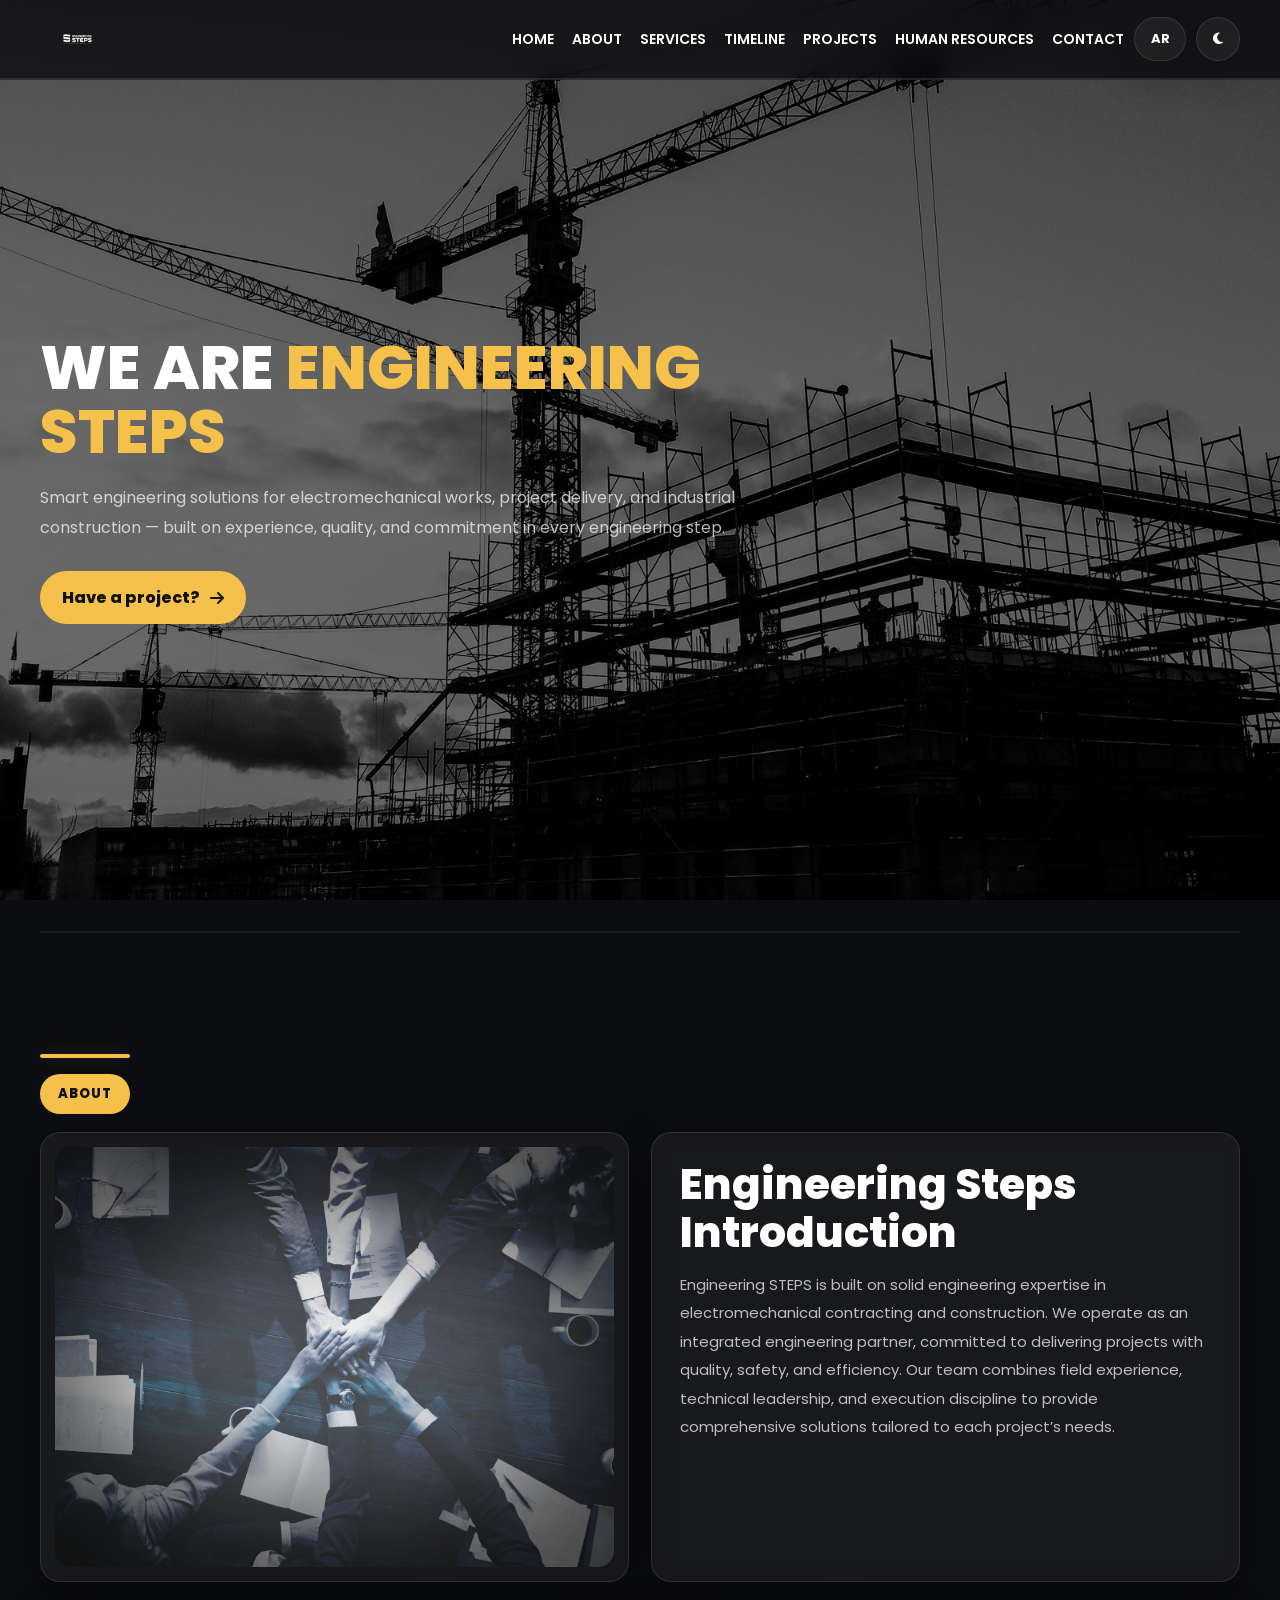
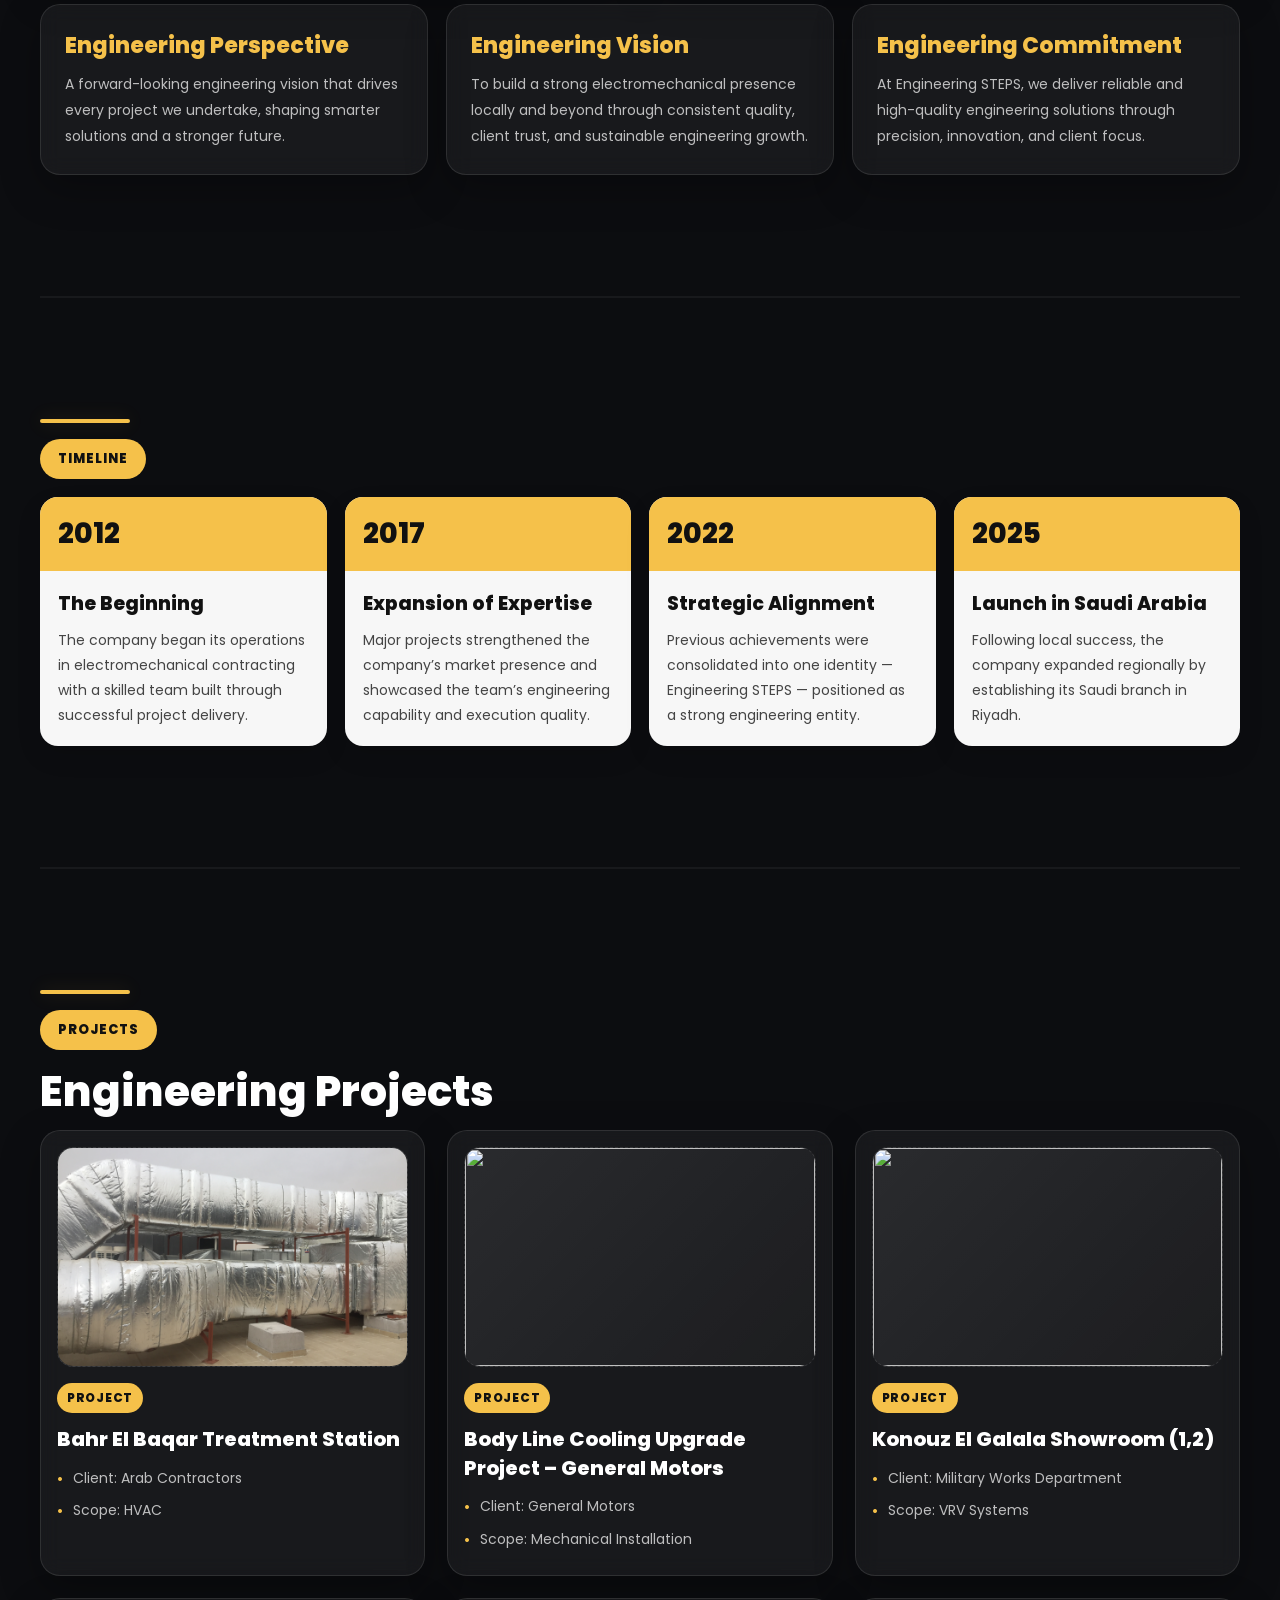
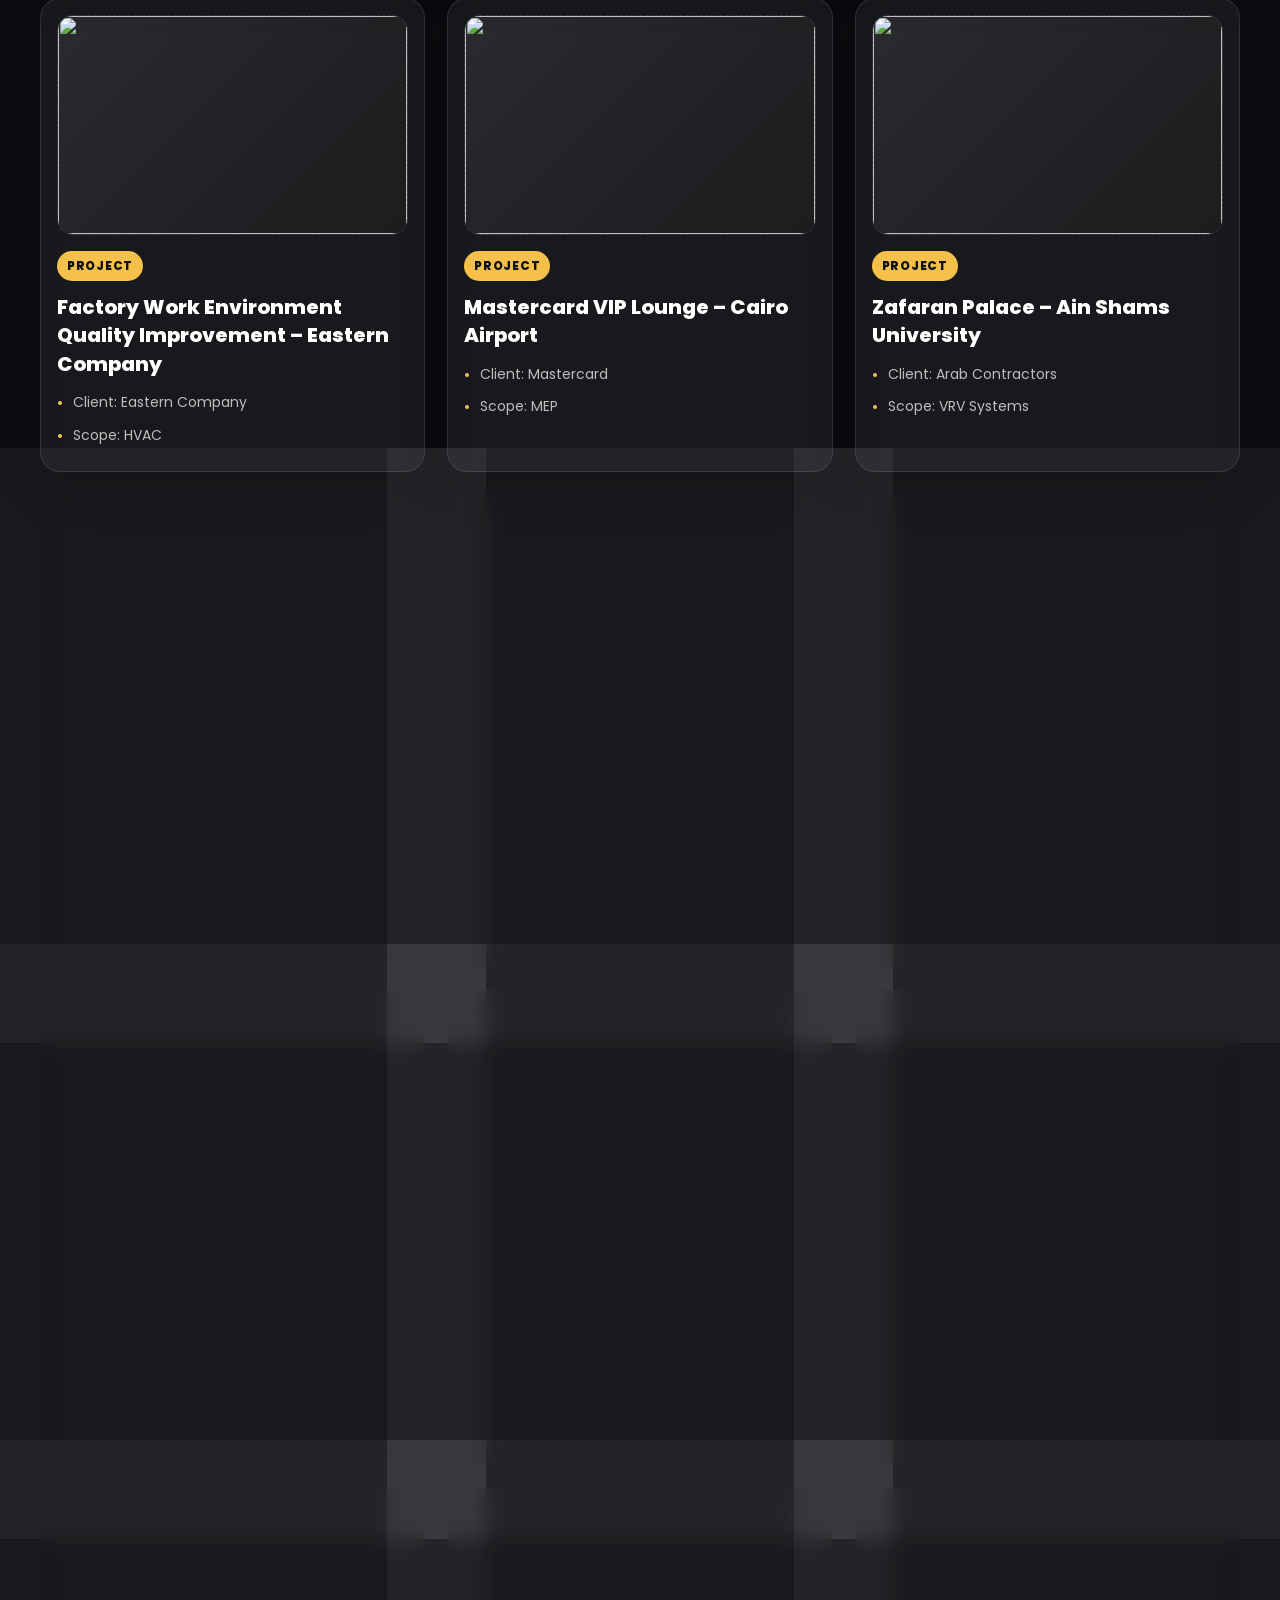
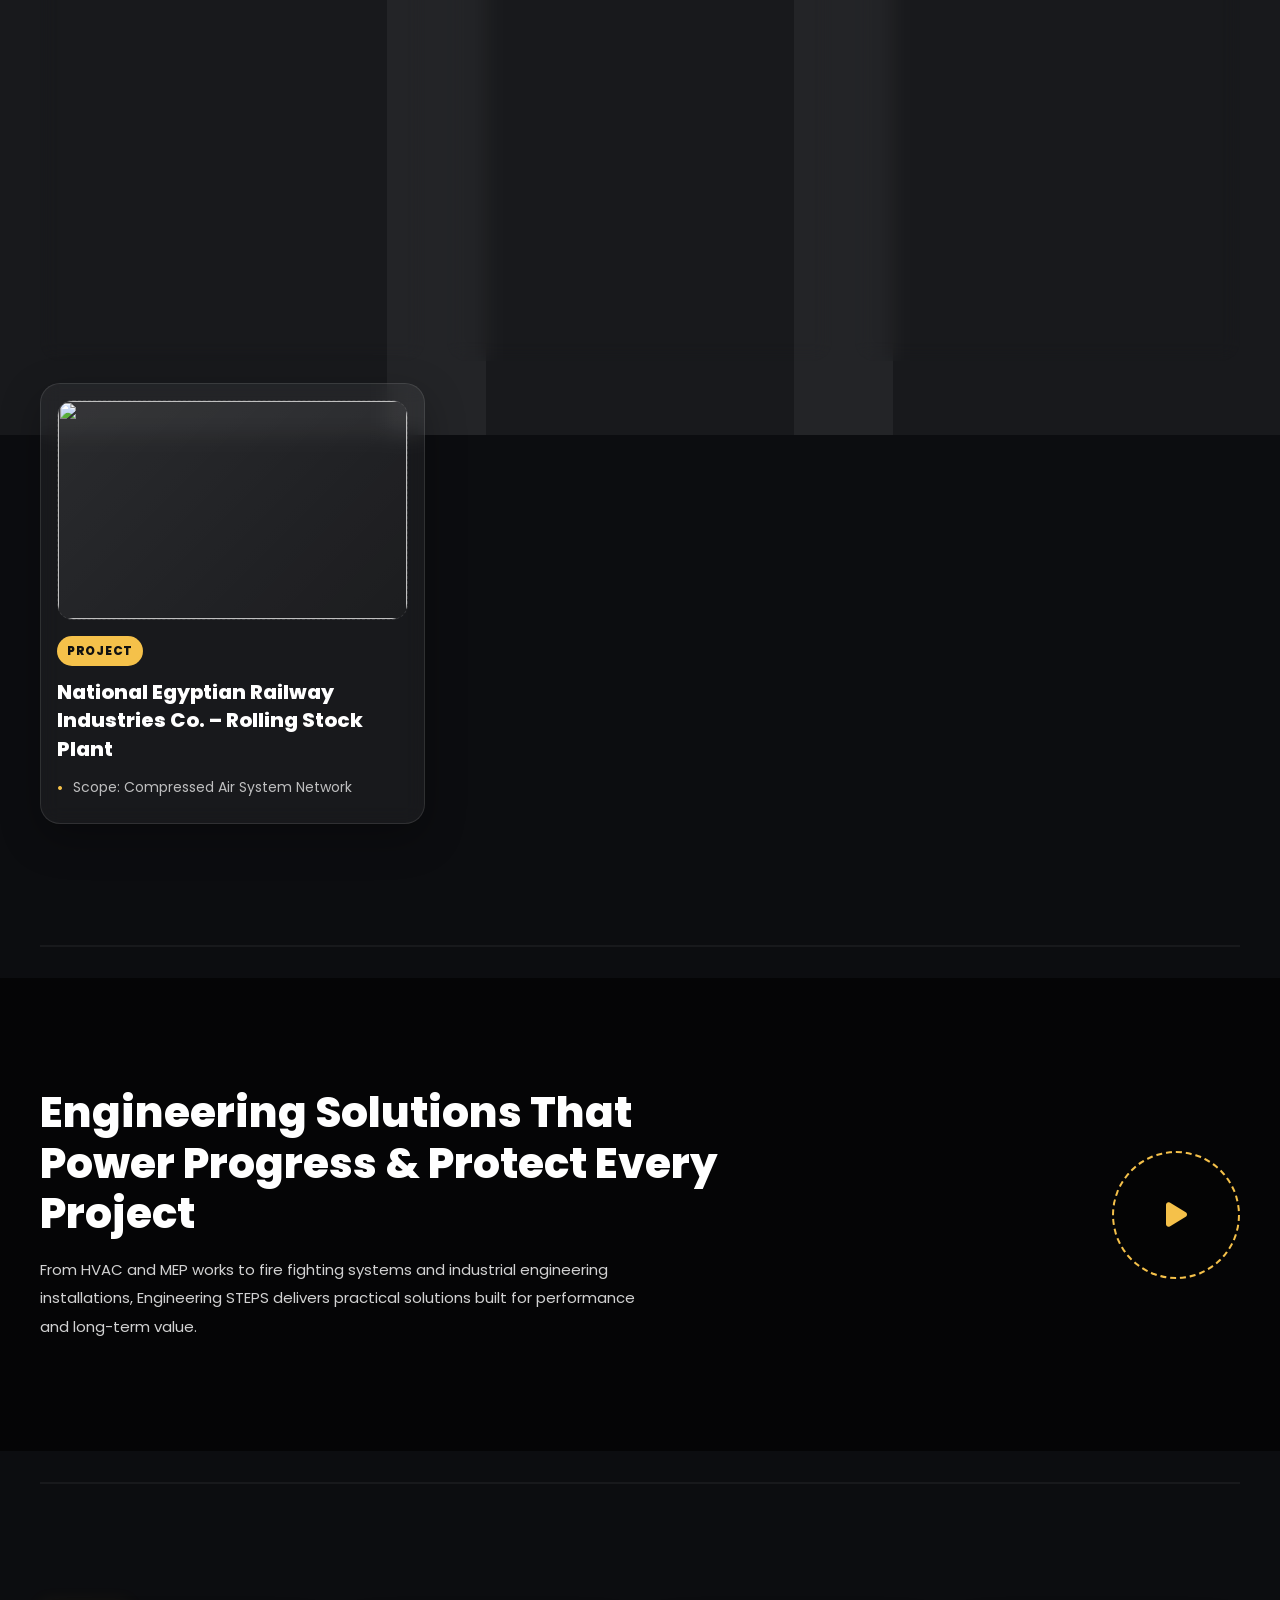
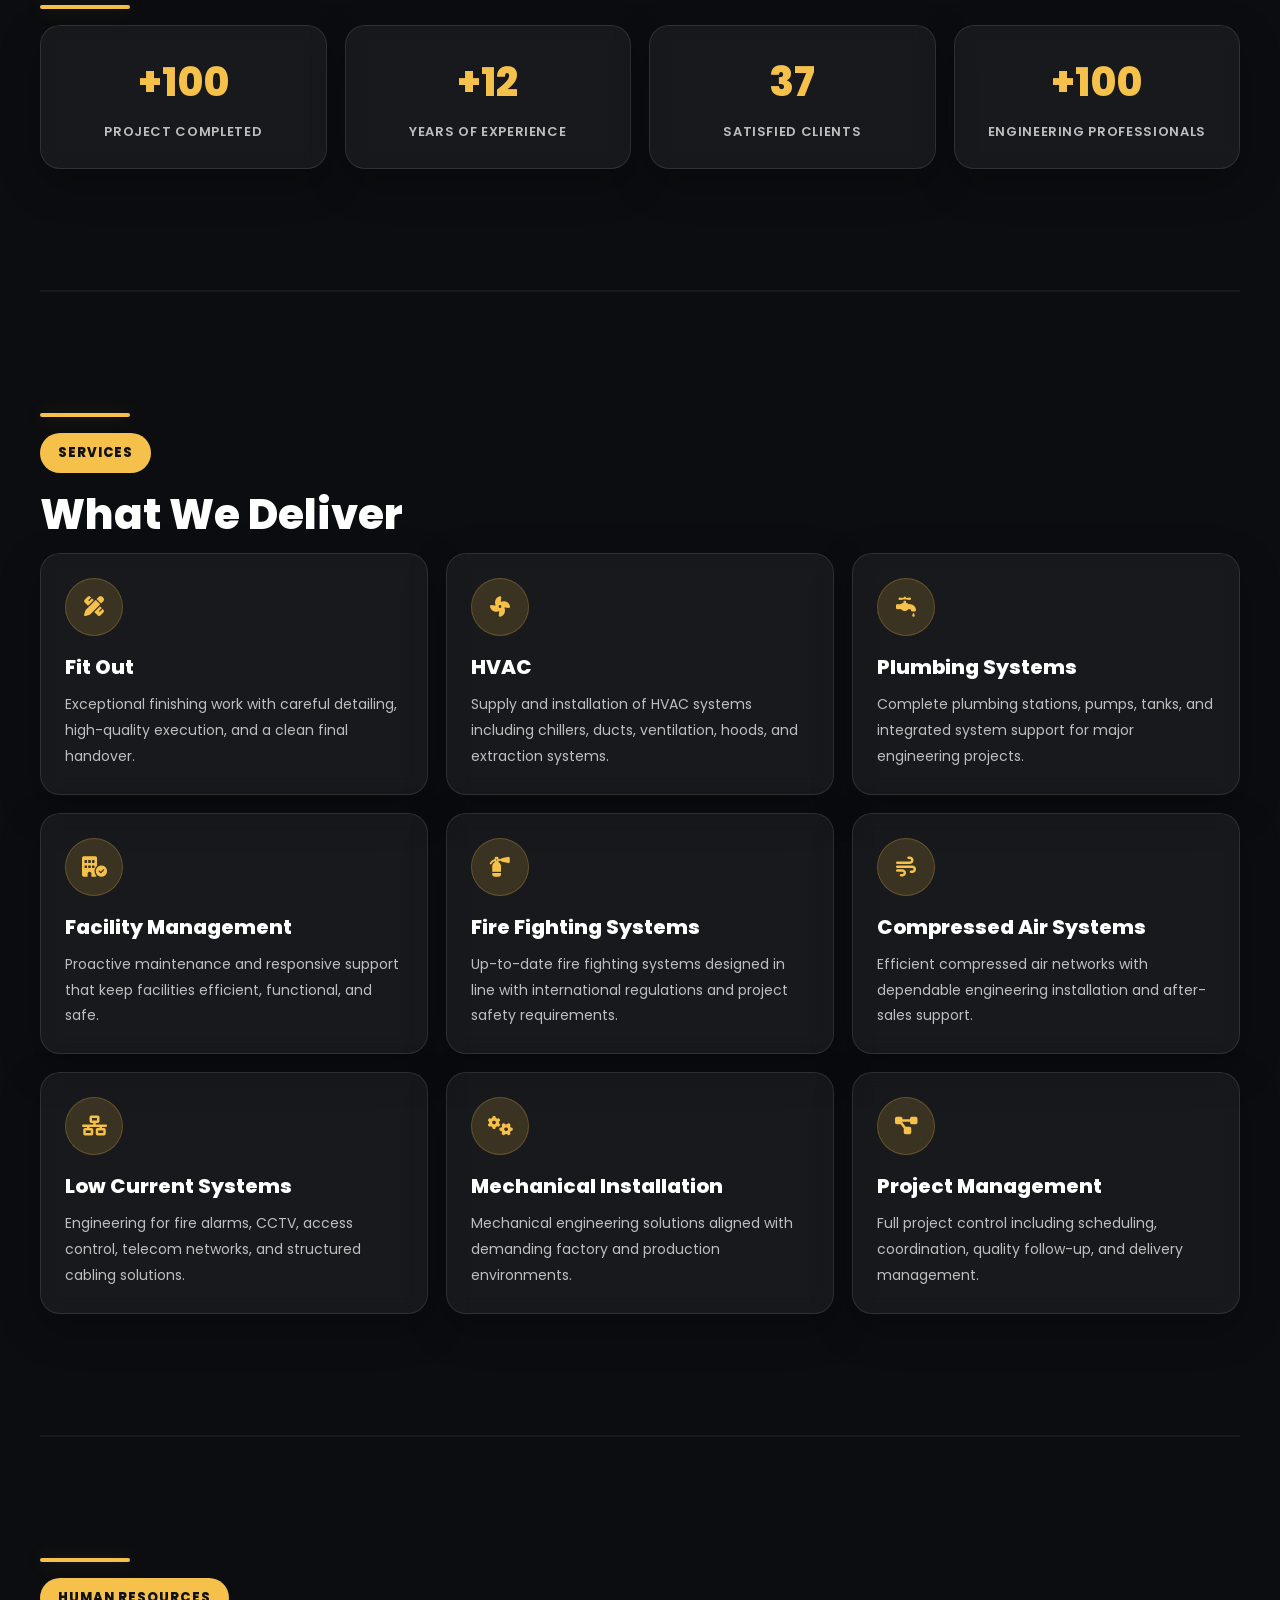
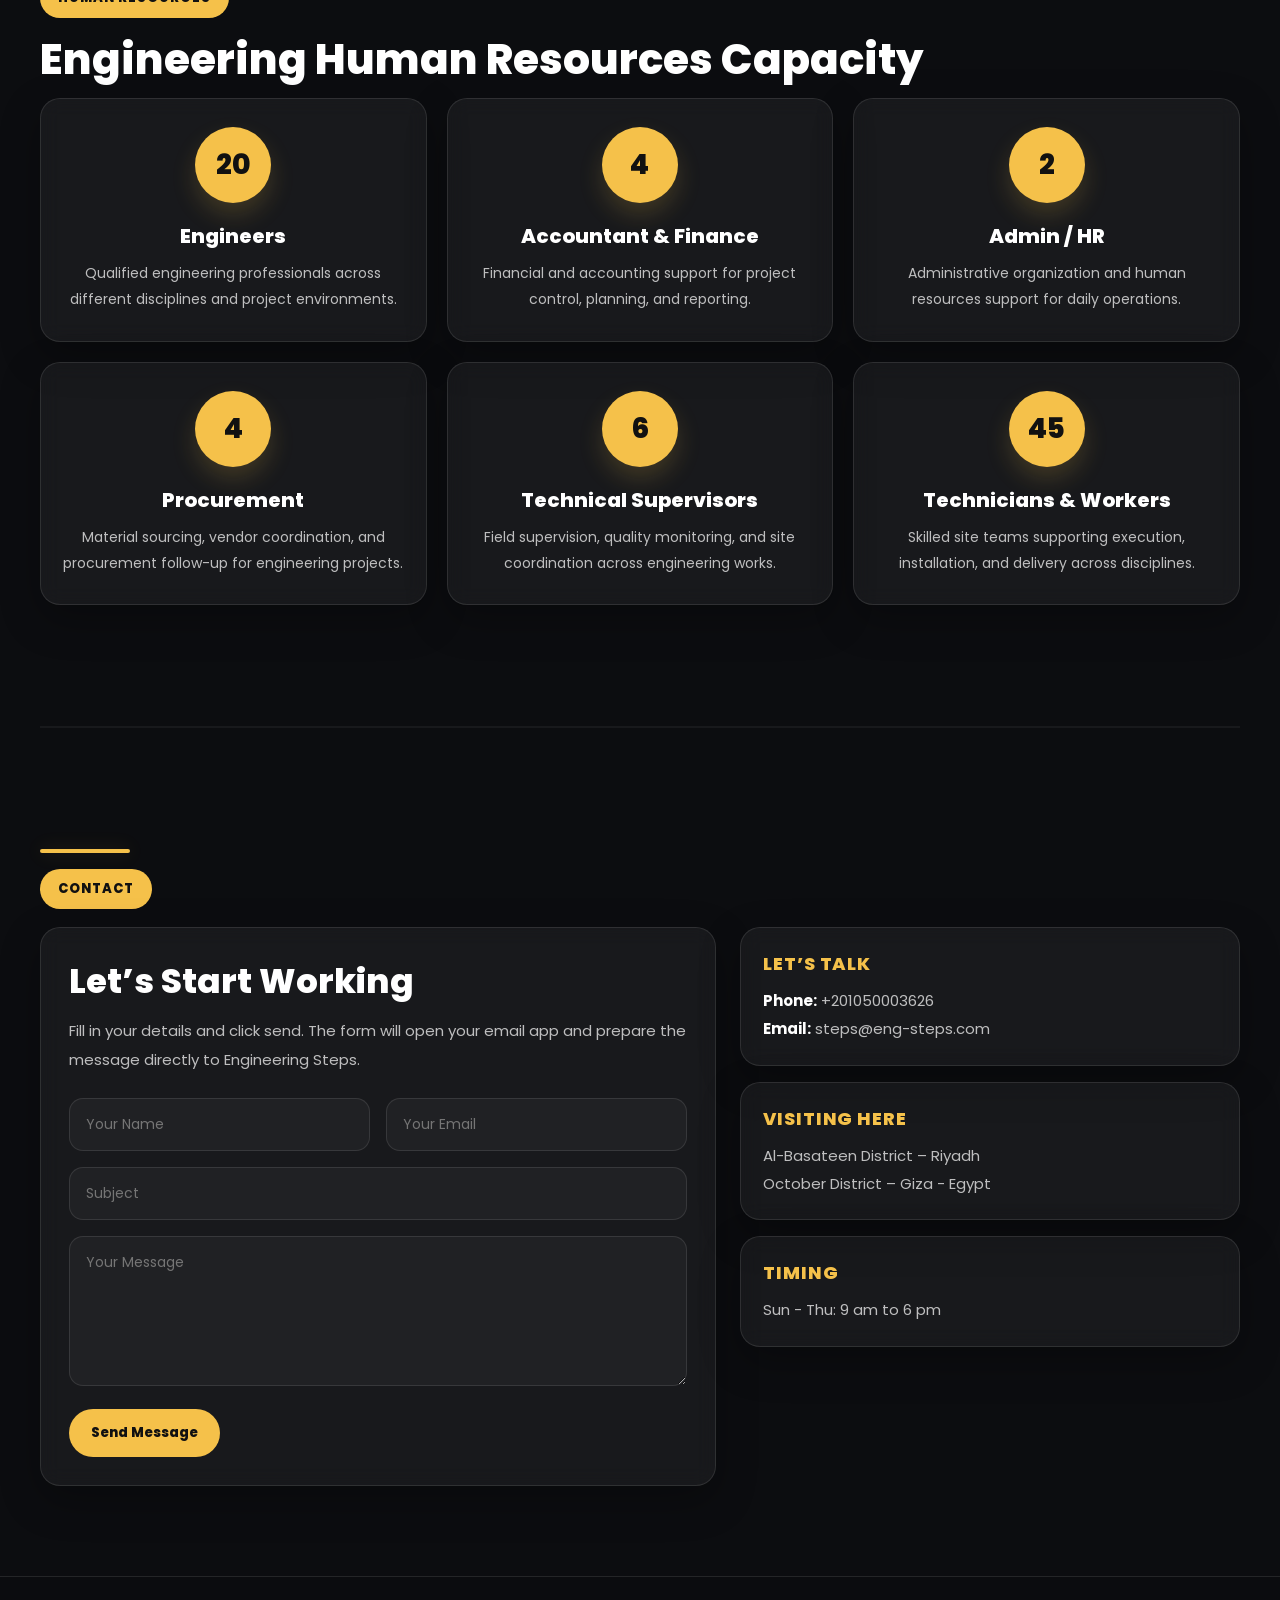
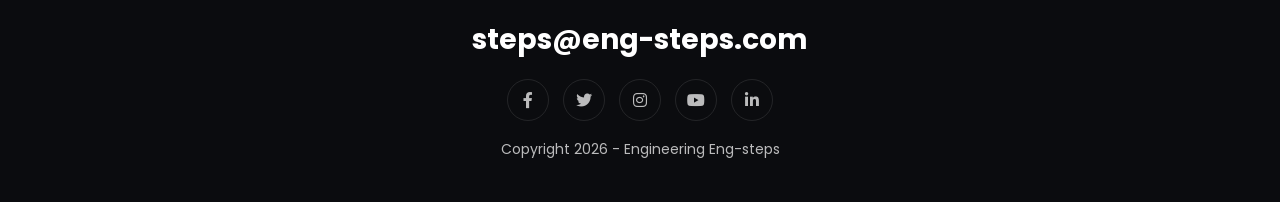
==== commit 34866fff: "Add October District information to contact section" ====
--- a/index.html
+++ b/index.html
@@ -1341,6 +1341,7 @@
           <div class="contact_info_box card">
             <h4 data-en="Visiting Here" data-ar="العنوان">Visiting Here</h4>
             <p data-en="Al-Basateen District – Riyadh" data-ar="حي البساتين – الرياض">Al-Basateen District – Riyadh</p>
+            <p data-en="October District – Giza - Egypt" data-ar="حي أكتوبر – الجيزة - مصر">Al-Basateen District – Riyadh</p>
           </div>
 
           <div class="contact_info_box card">
@@ -1527,4 +1528,4 @@
     }
   </script>
 </body>
-</html>+</html>
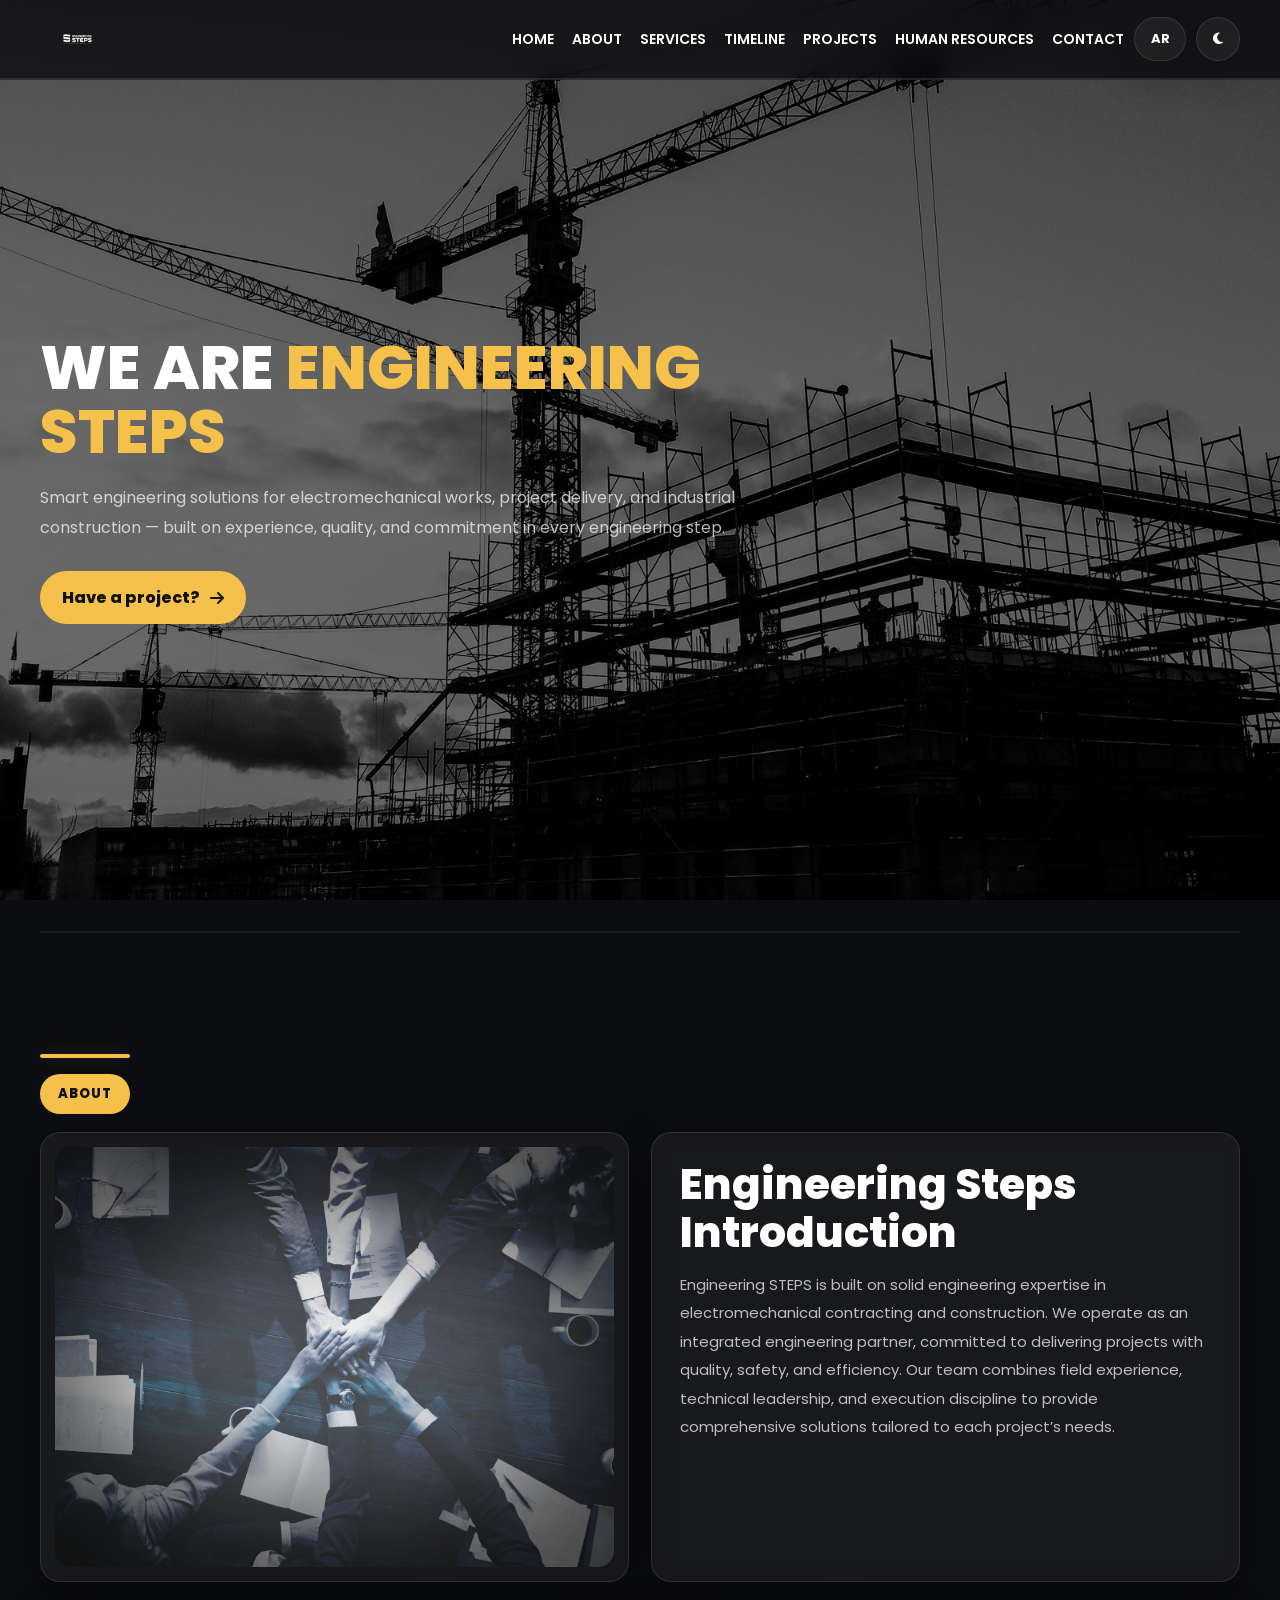
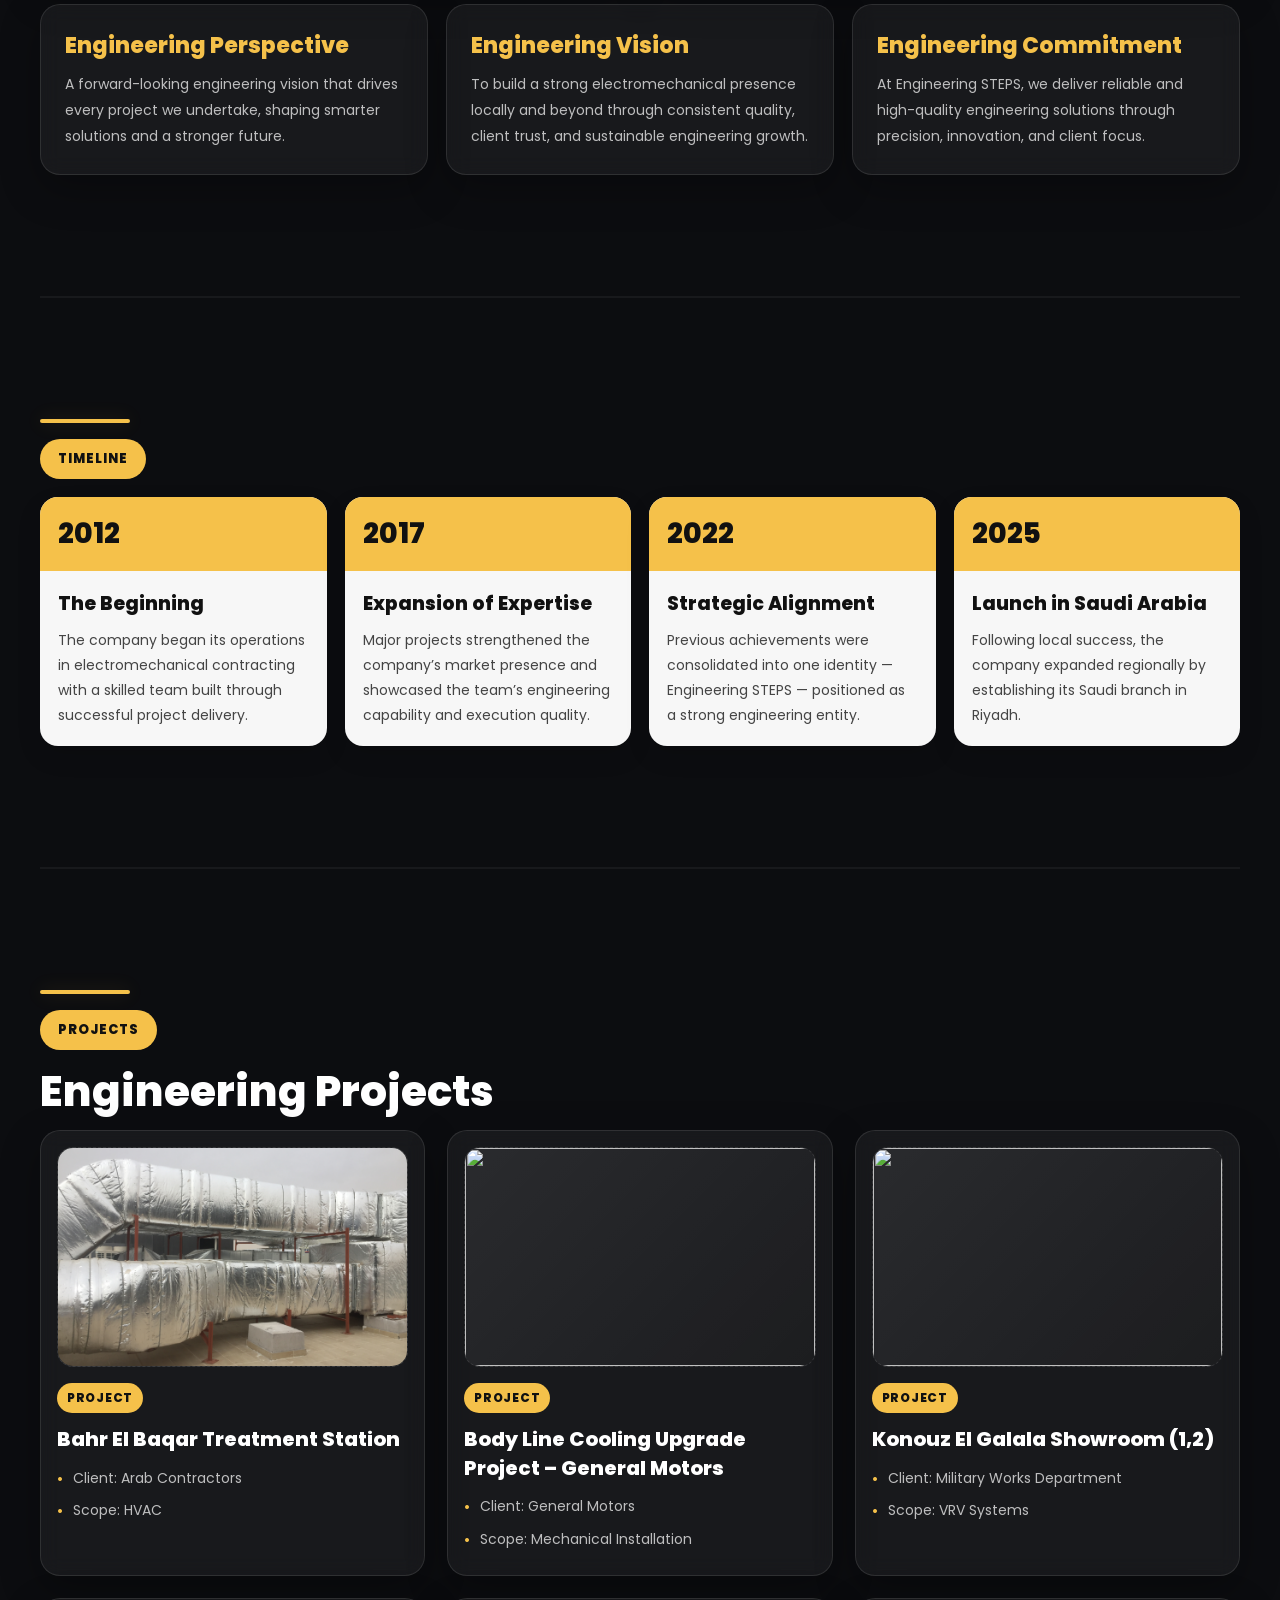
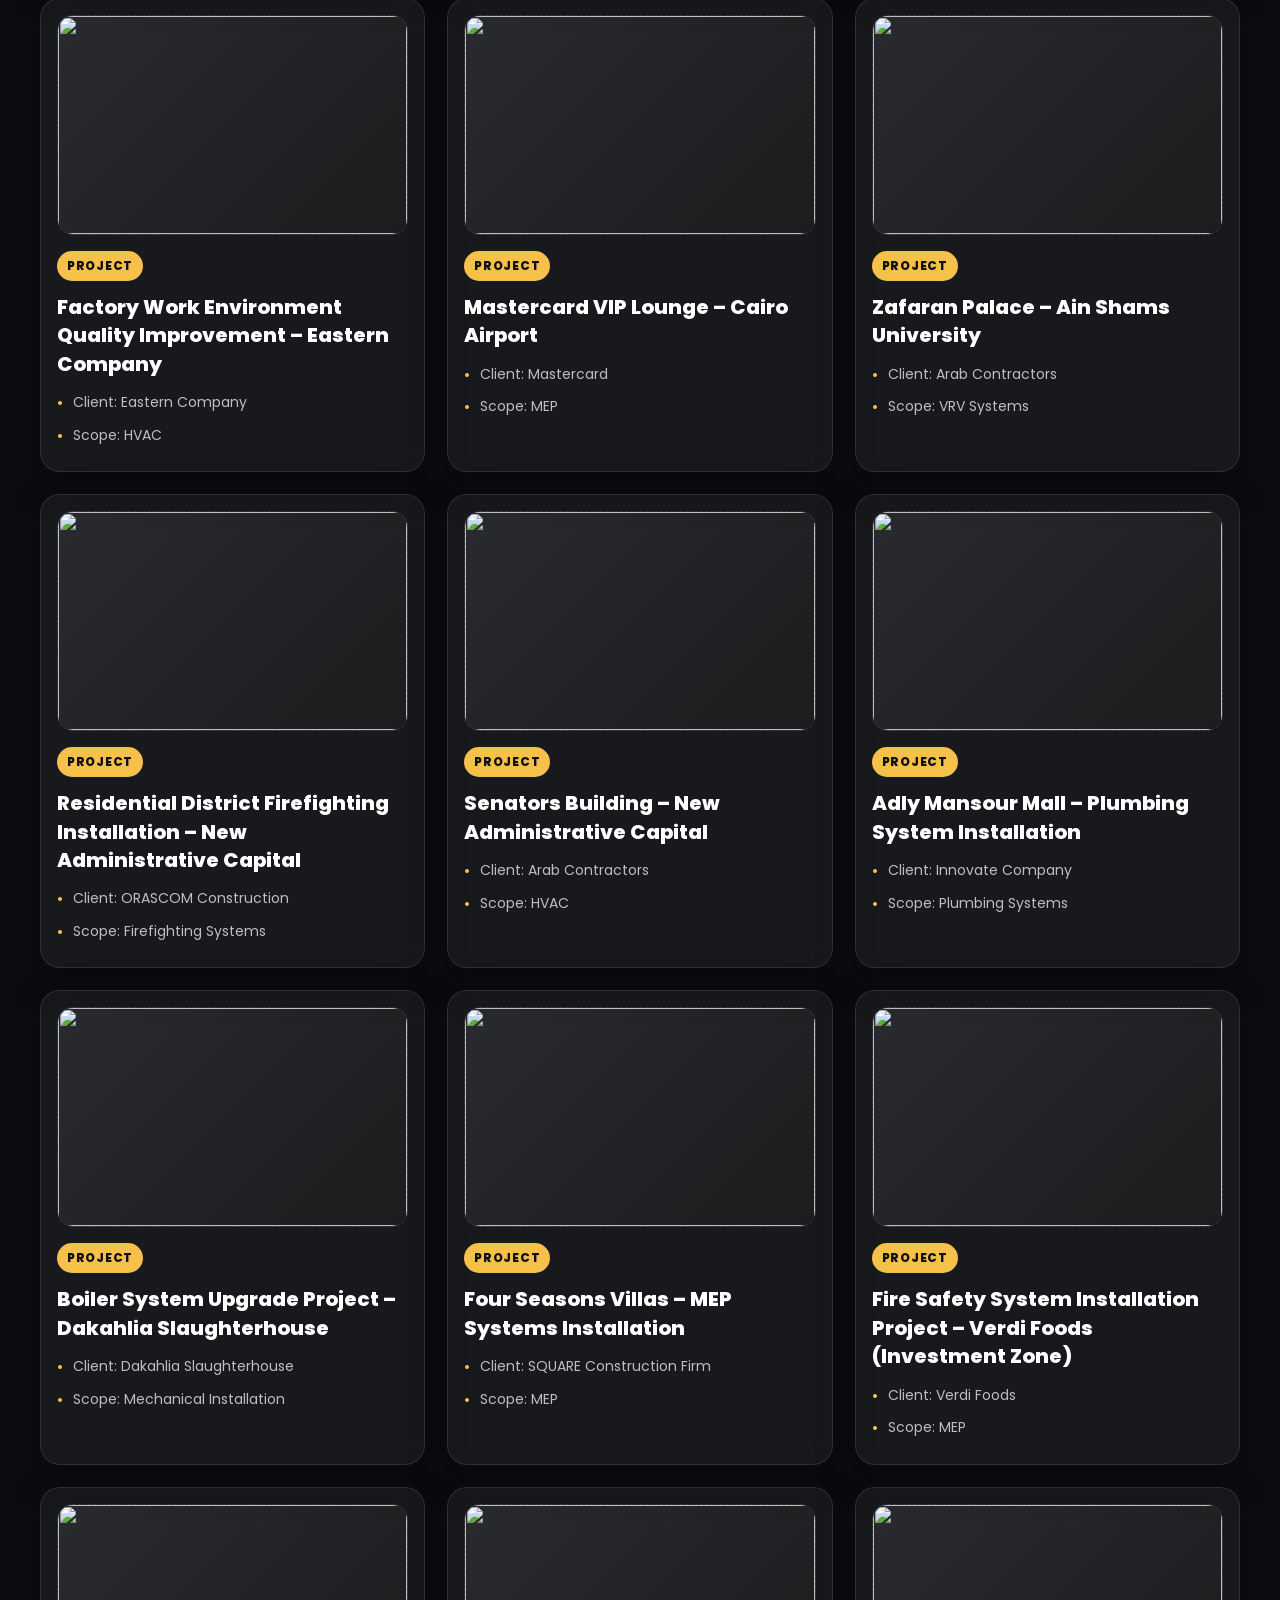
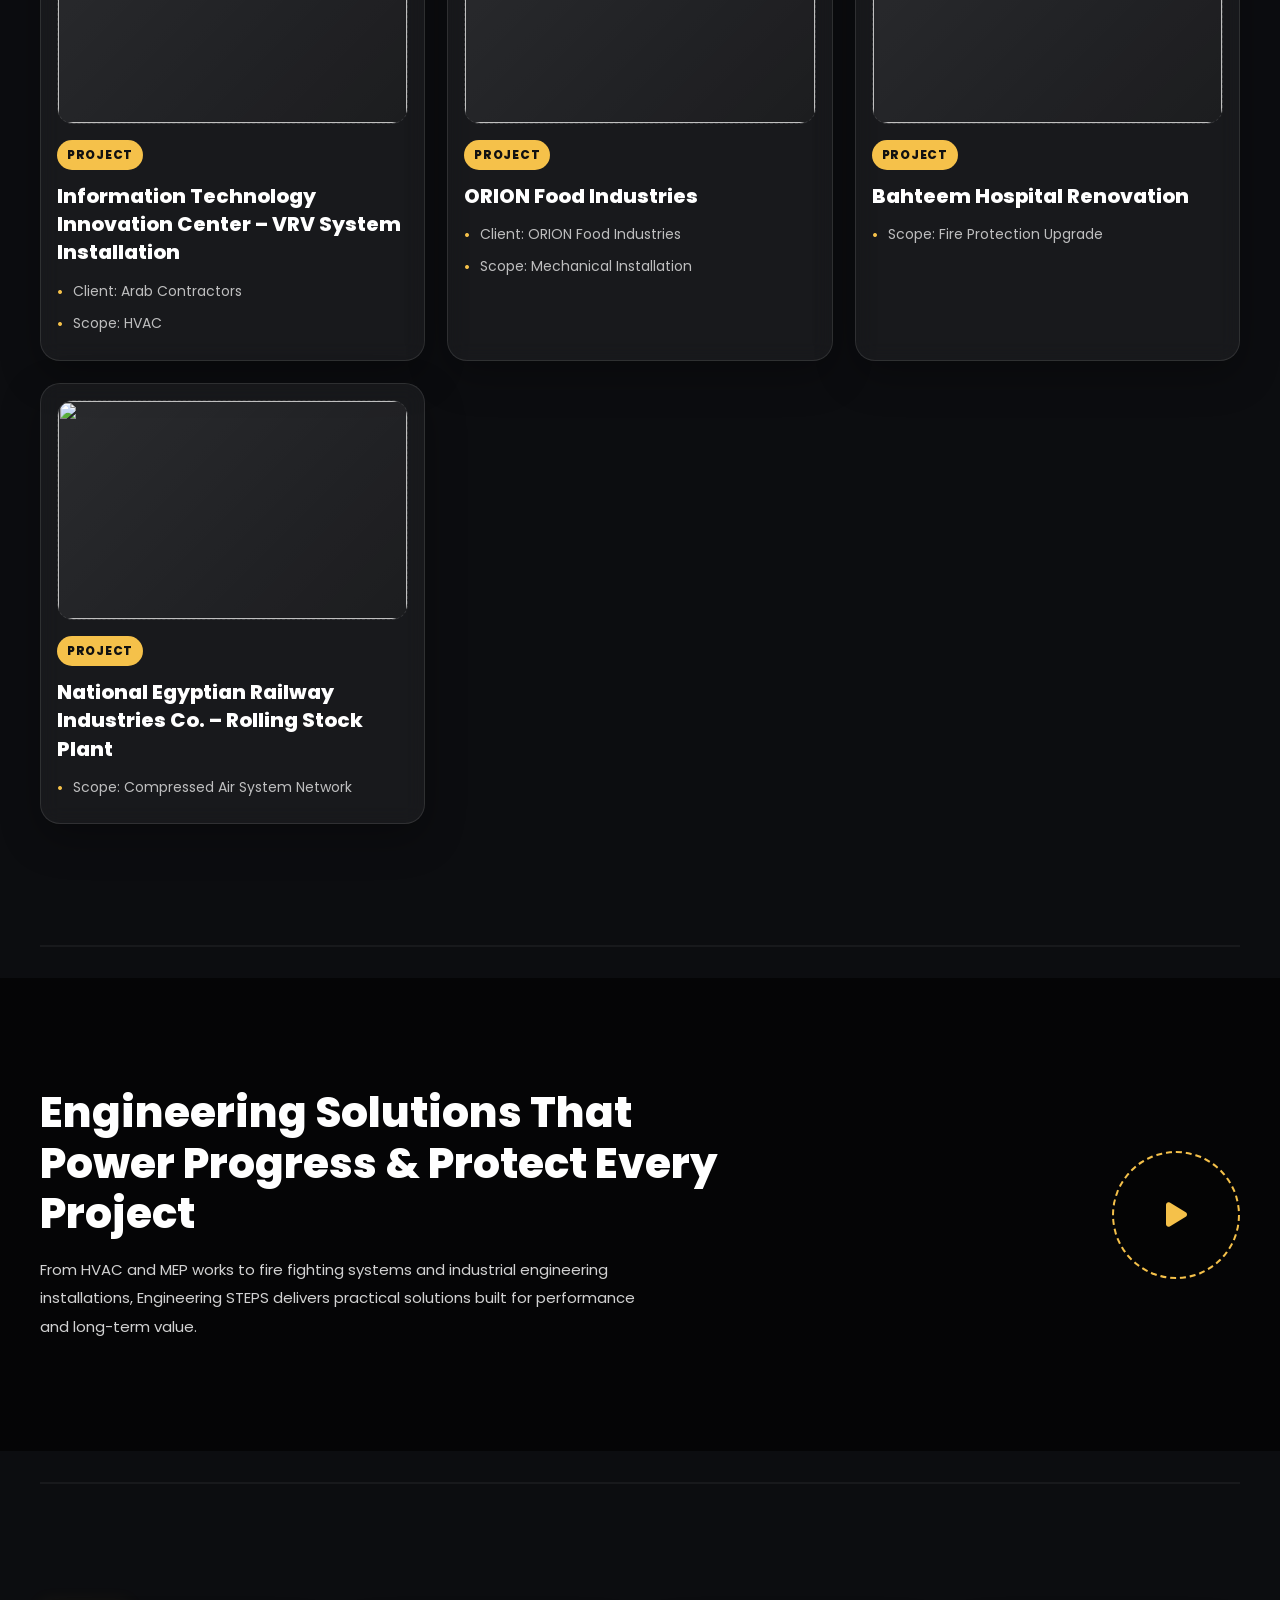
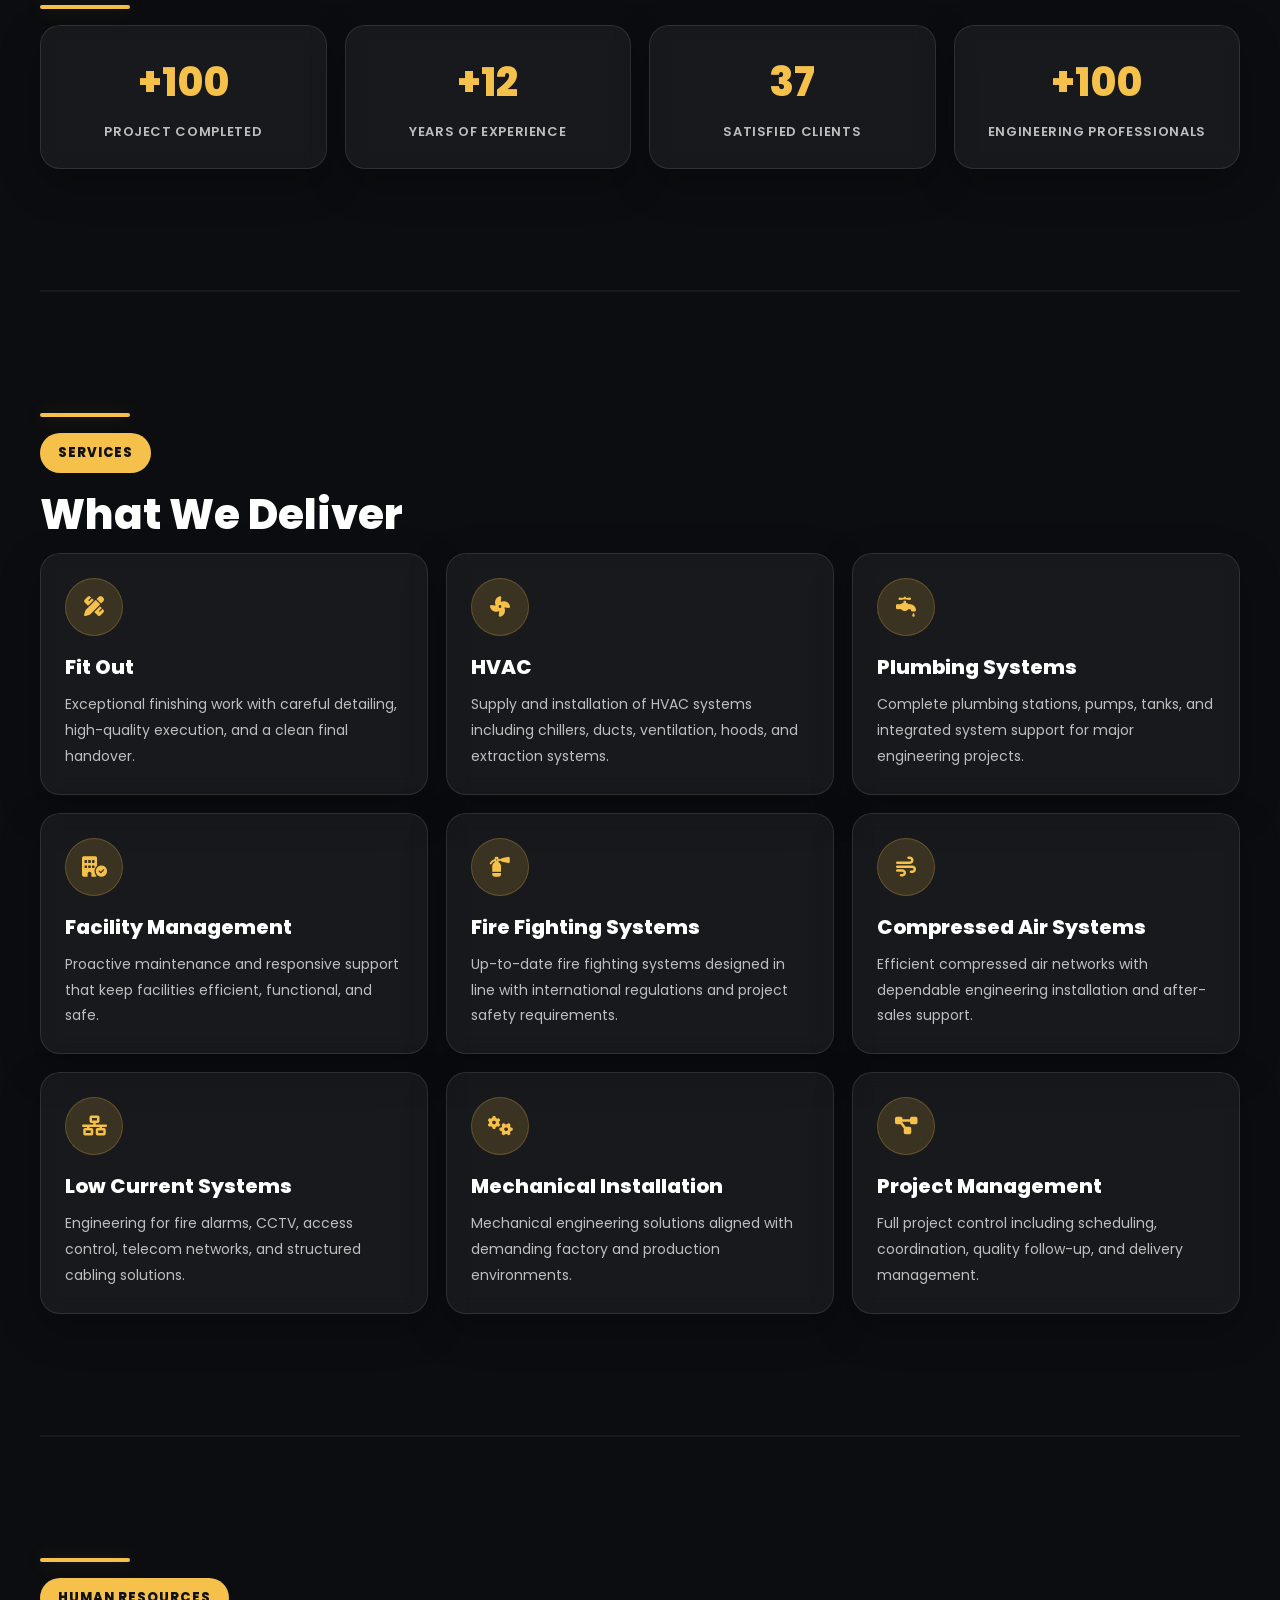
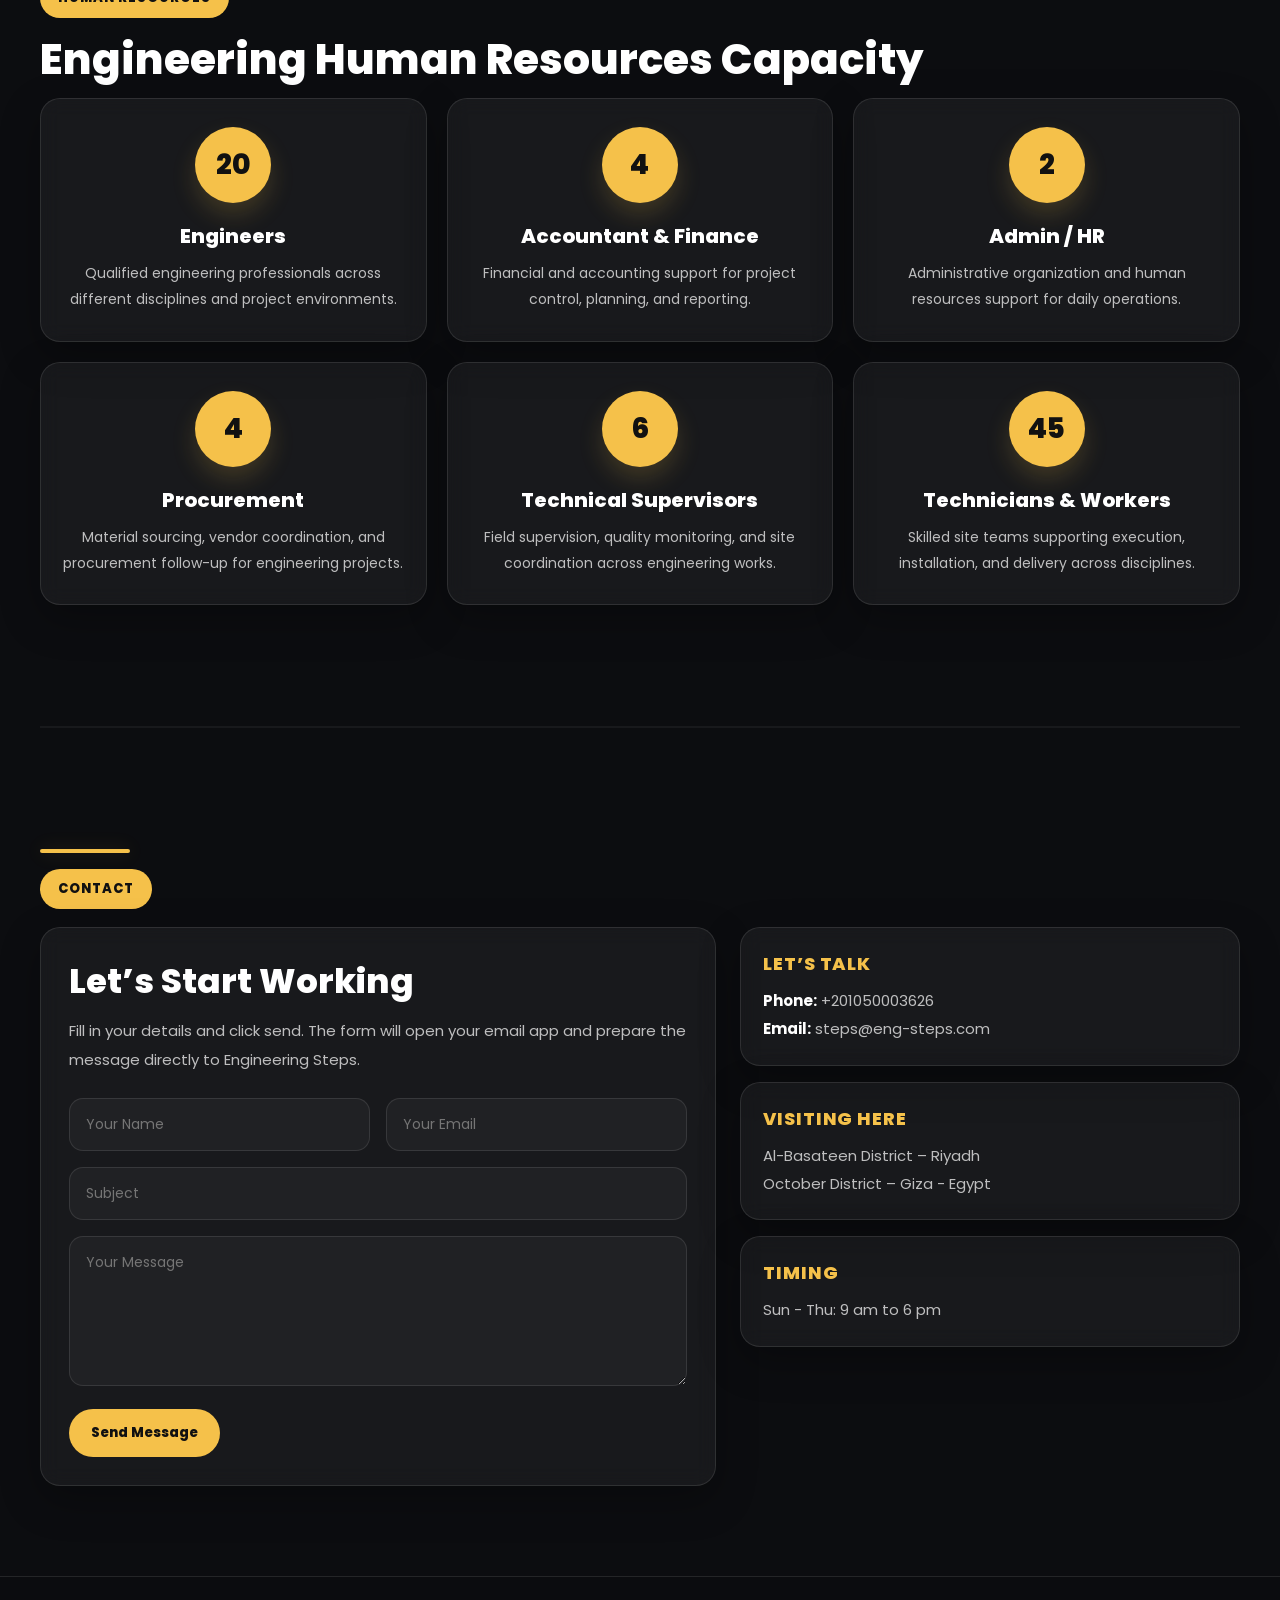
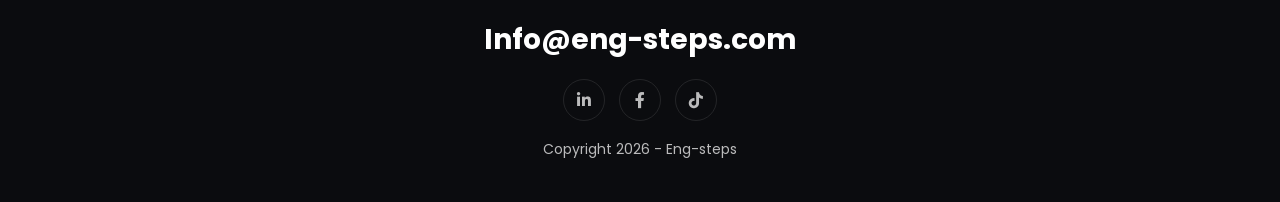
==== commit 083b9ab9: "Update index.html" ====
--- a/index.html
+++ b/index.html
@@ -1356,18 +1356,17 @@
   <footer id="footer_section">
     <div class="container">
       <div class="footer_mail">
-        <a href="mailto:steps@eng-steps.com">steps@eng-steps.com</a>
+        <a href="mailto:steps@eng-steps.com">Info@eng-steps.com</a>
       </div>
 
       <div class="footer_social">
+        <a href="https://www.linkedin.com/" target="_blank" aria-label="LinkedIn"><i class="fa-brands fa-linkedin-in"></i></a>
         <a href="https://www.facebook.com/" target="_blank" aria-label="Facebook"><i class="fa-brands fa-facebook-f"></i></a>
-        <a href="https://x.com/engsteps" target="_blank" aria-label="X"><i class="fa-brands fa-twitter"></i></a>
-        <a href="https://www.instagram.com/" target="_blank" aria-label="Instagram"><i class="fa-brands fa-instagram"></i></a>
-        <a href="https://www.youtube.com/" target="_blank" aria-label="YouTube"><i class="fa-brands fa-youtube"></i></a>
-        <a href="https://www.linkedin.com/" target="_blank" aria-label="LinkedIn"><i class="fa-brands fa-linkedin-in"></i></a>
+        <a href="https://www.tiktok.com/" target="_blank" aria-label="TikTok"><i class="fa-brands fa-tiktok"></i></a>
+        
       </div>
 
-      <p class="footer_copy">Copyright 2026 - Engineering Eng-steps</p>
+      <p class="footer_copy">Copyright 2026 - Eng-steps</p>
     </div>
   </footer>
 
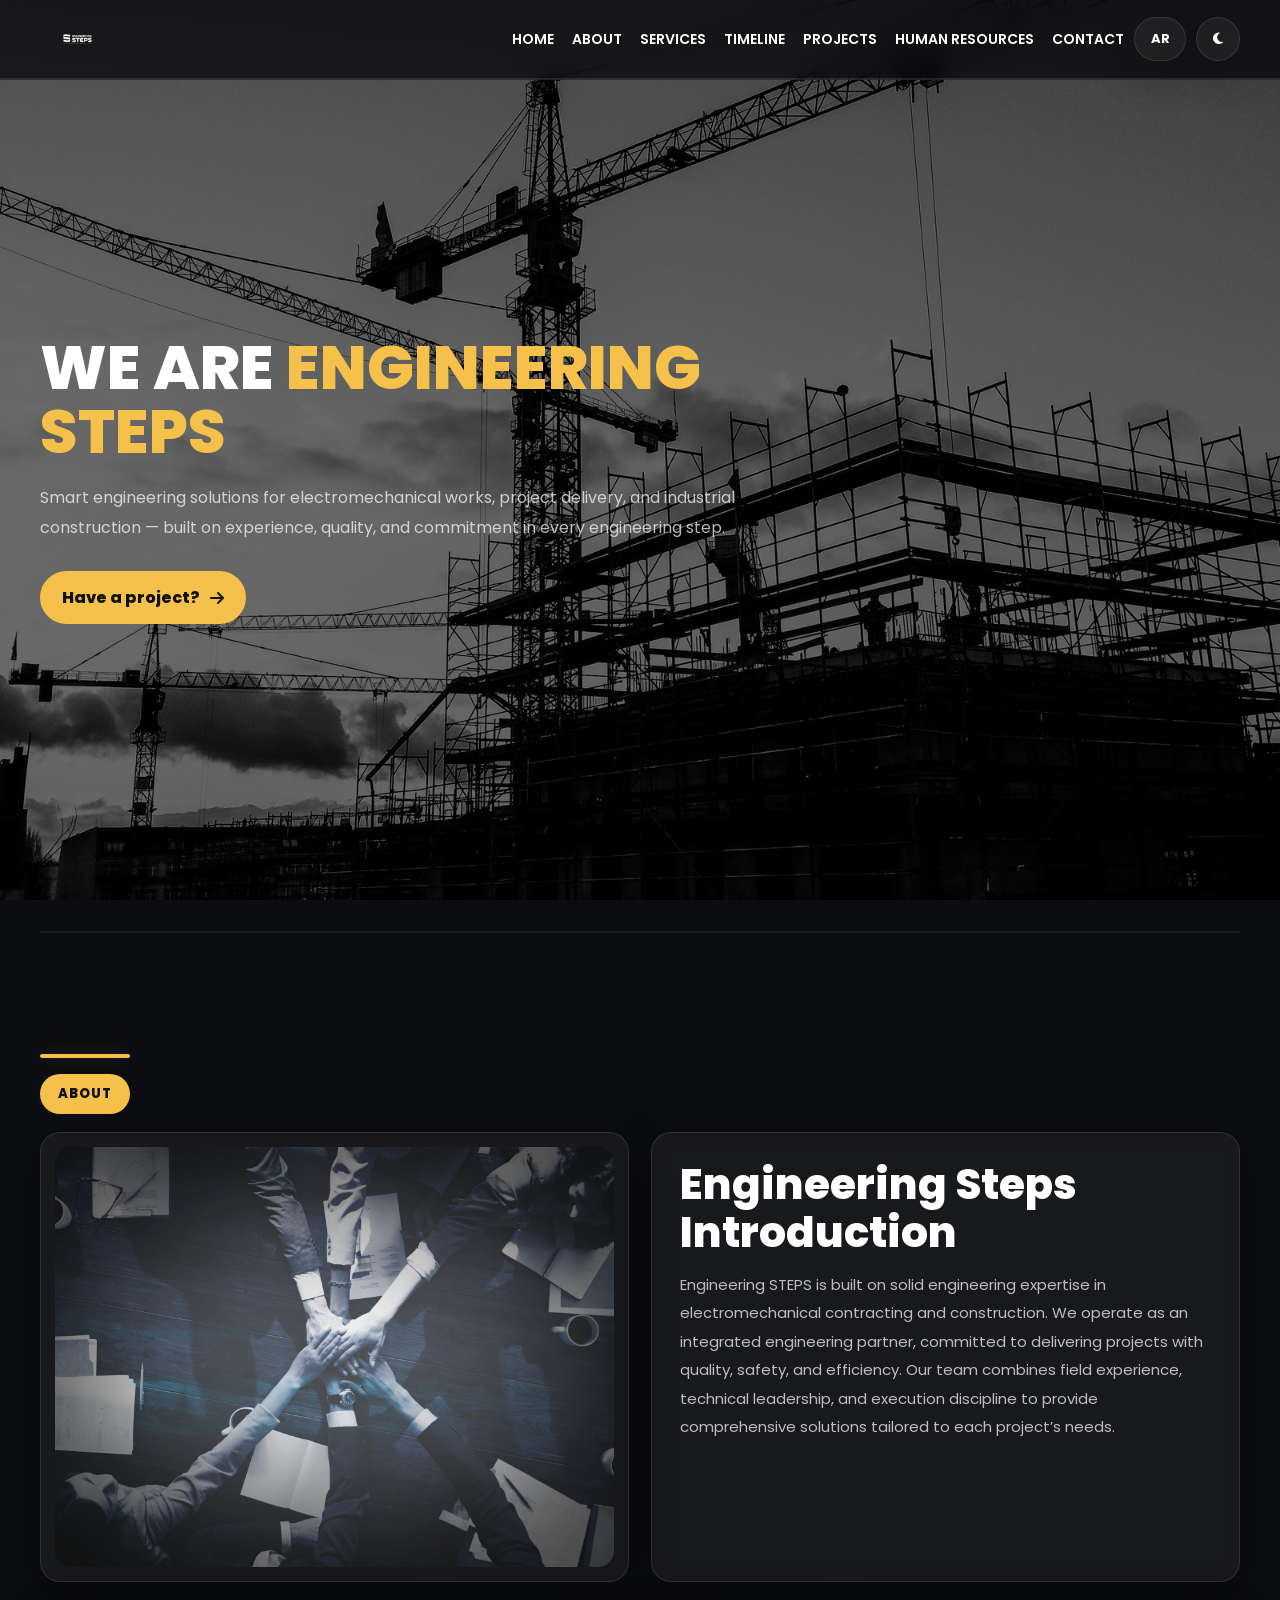
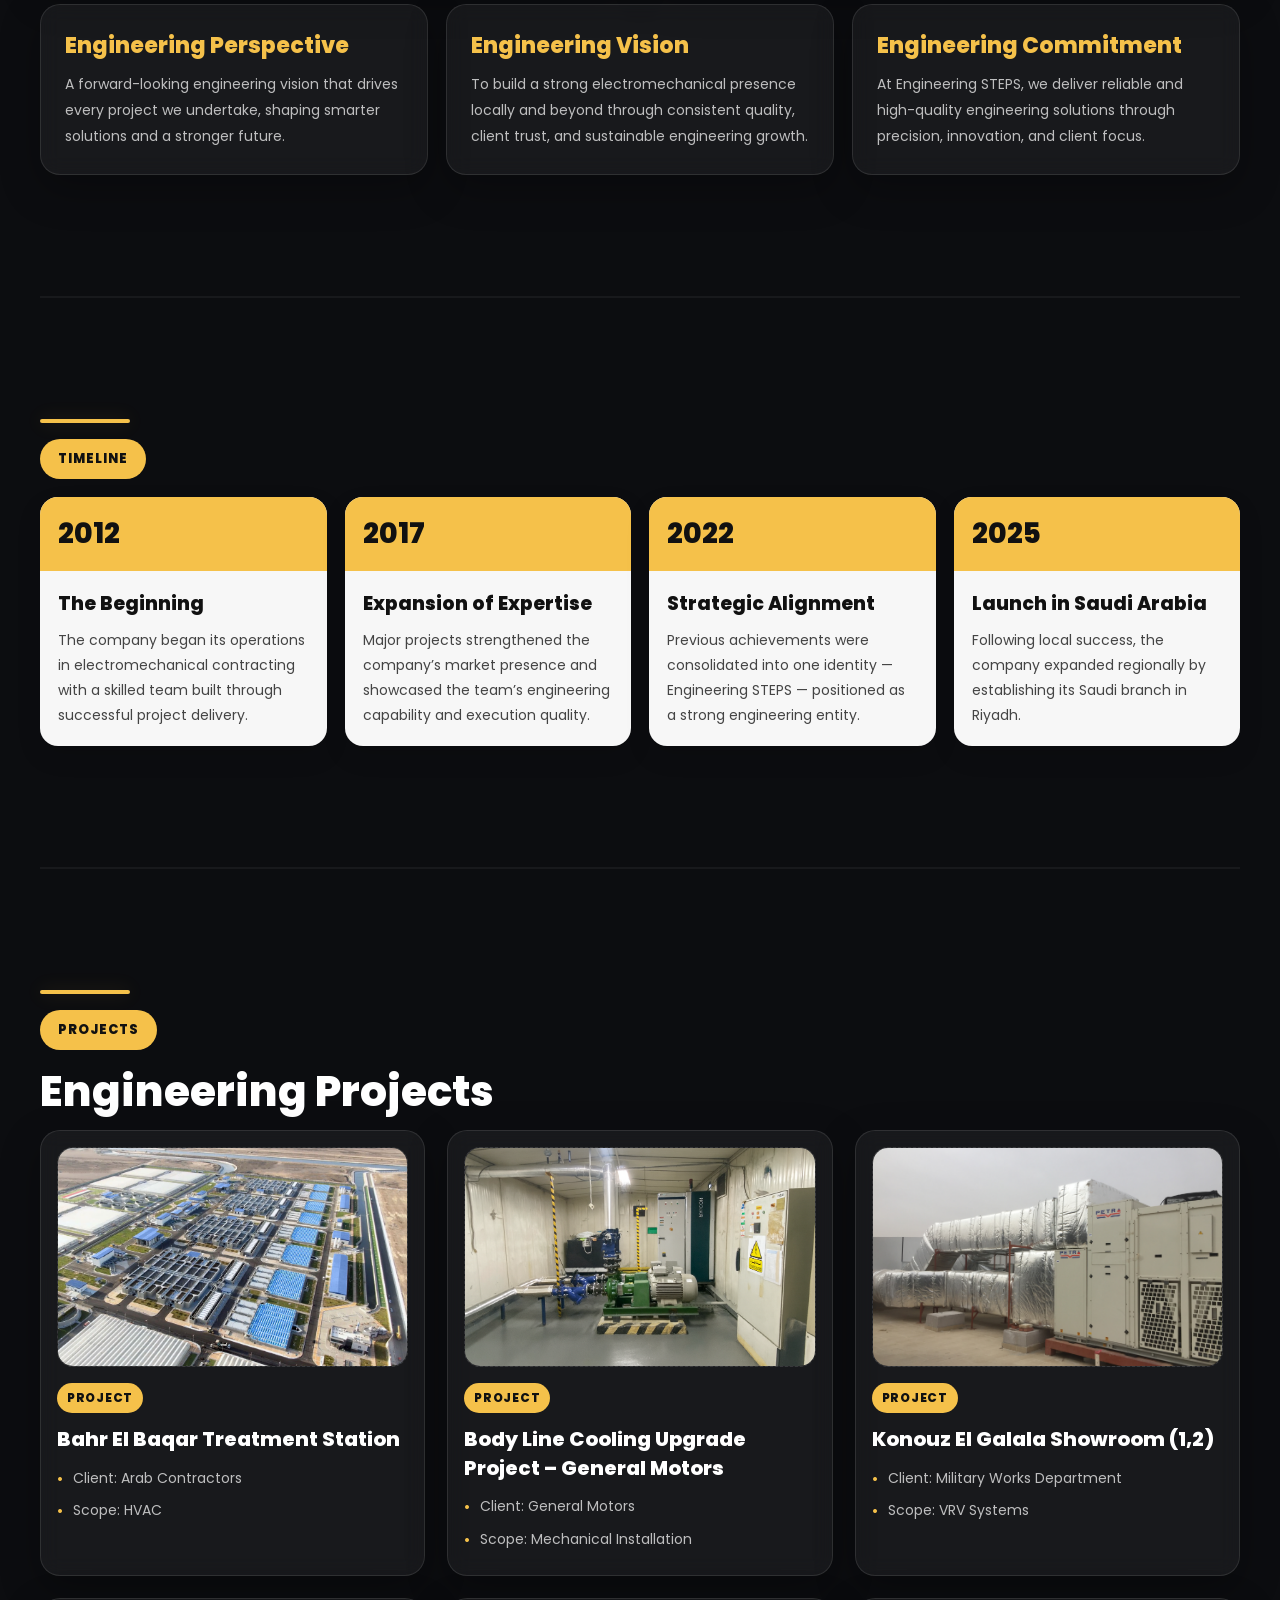
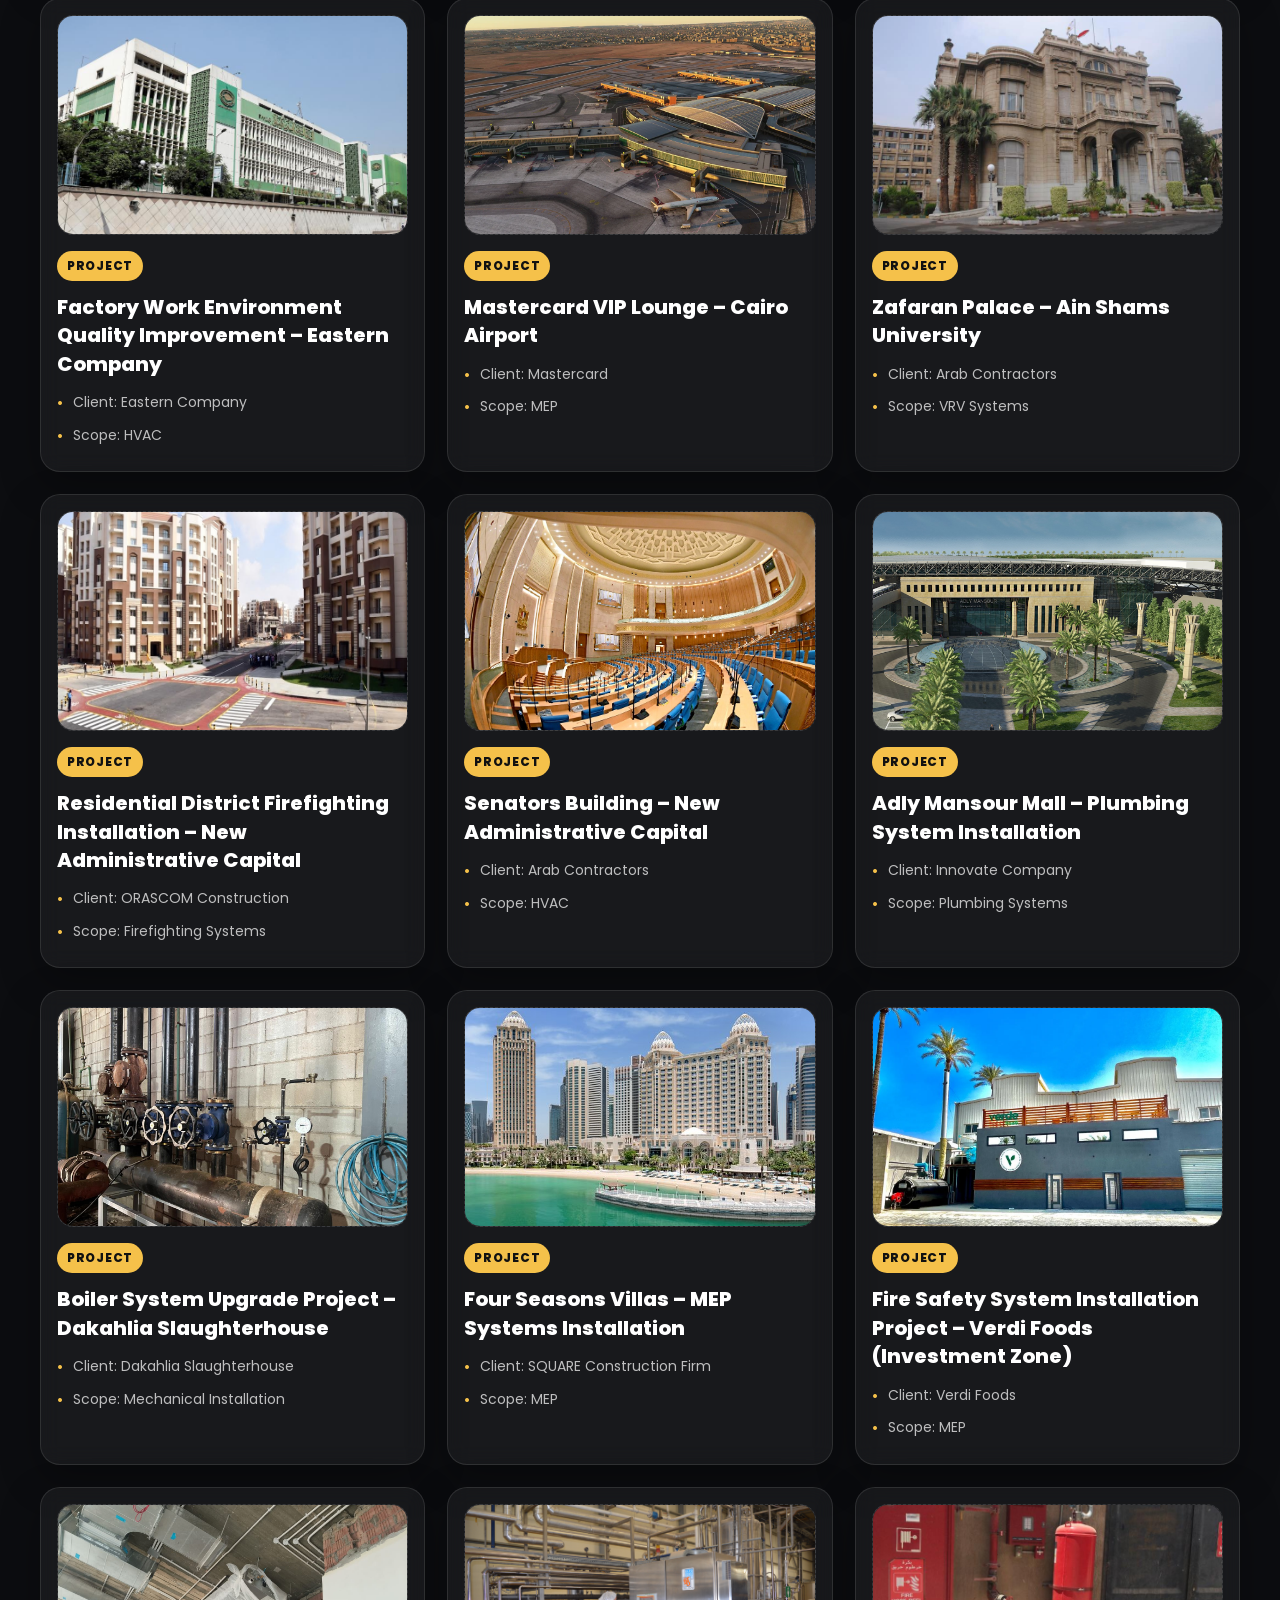
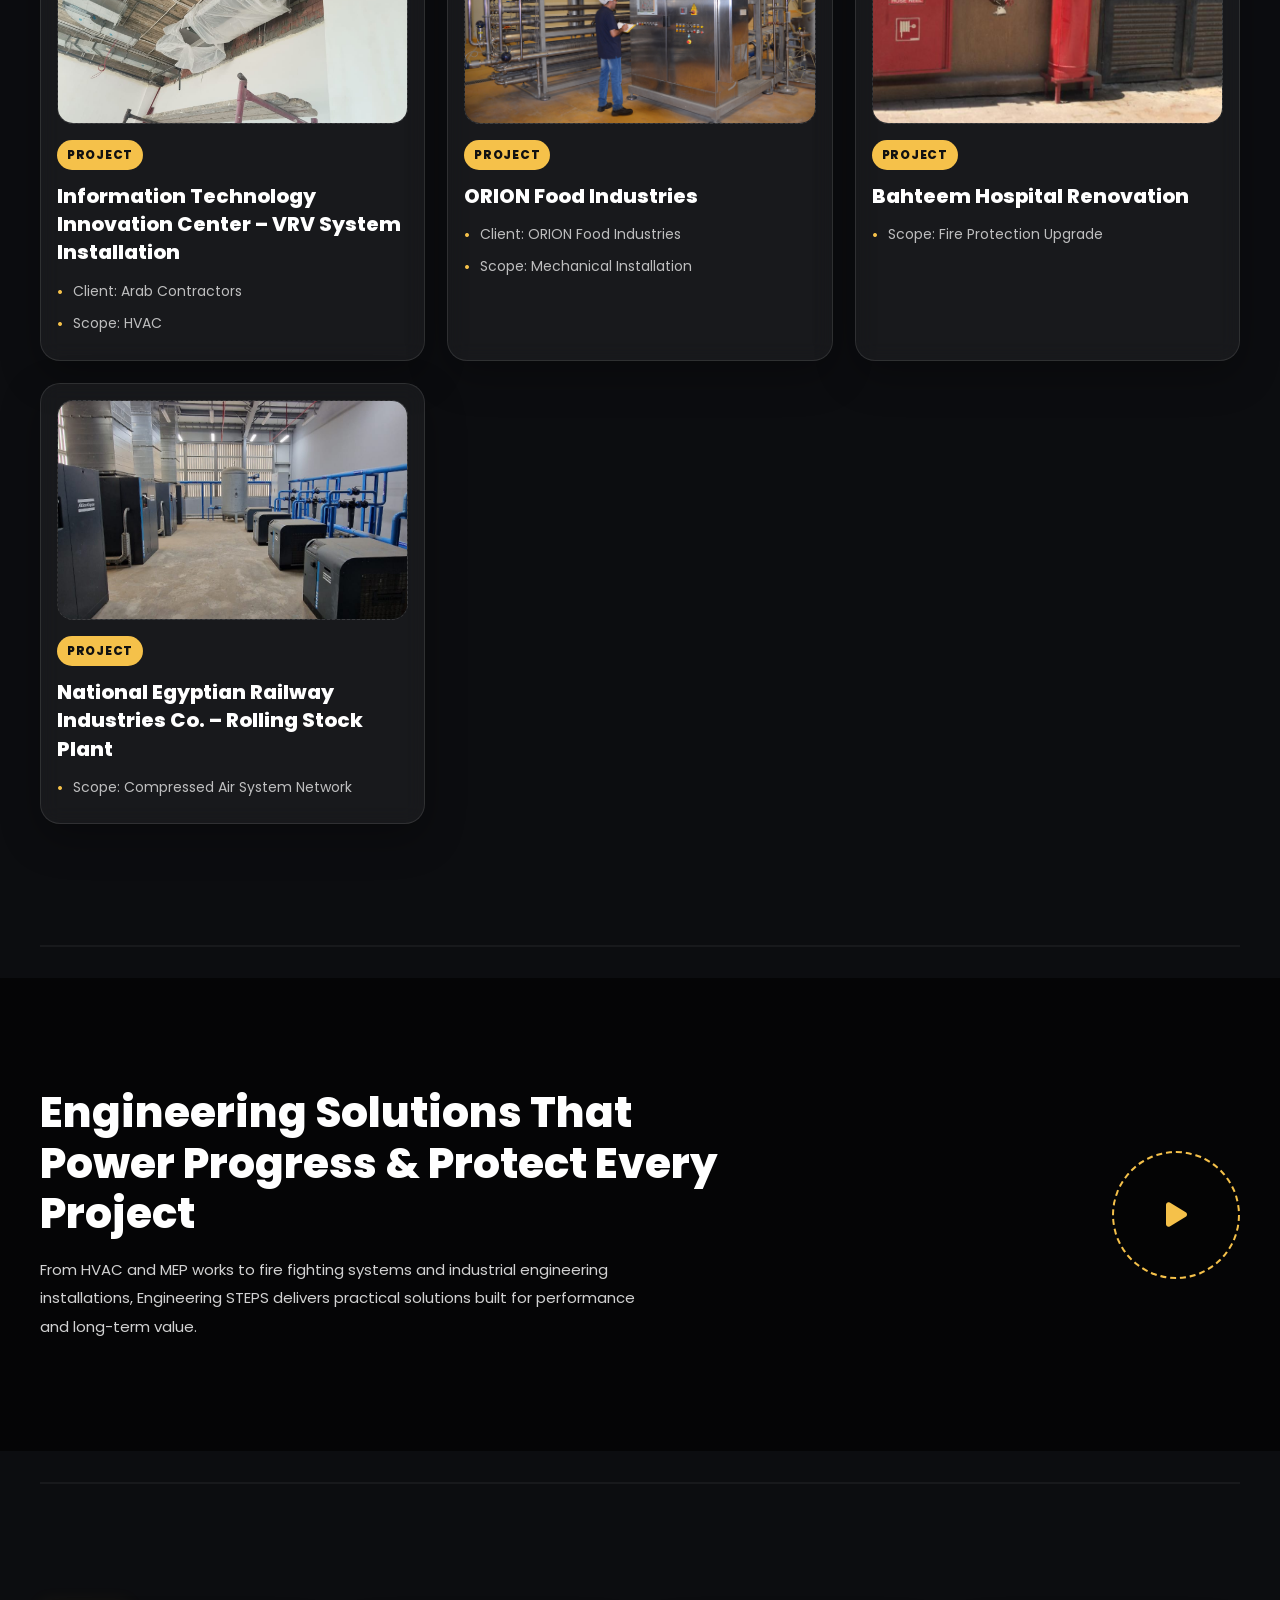
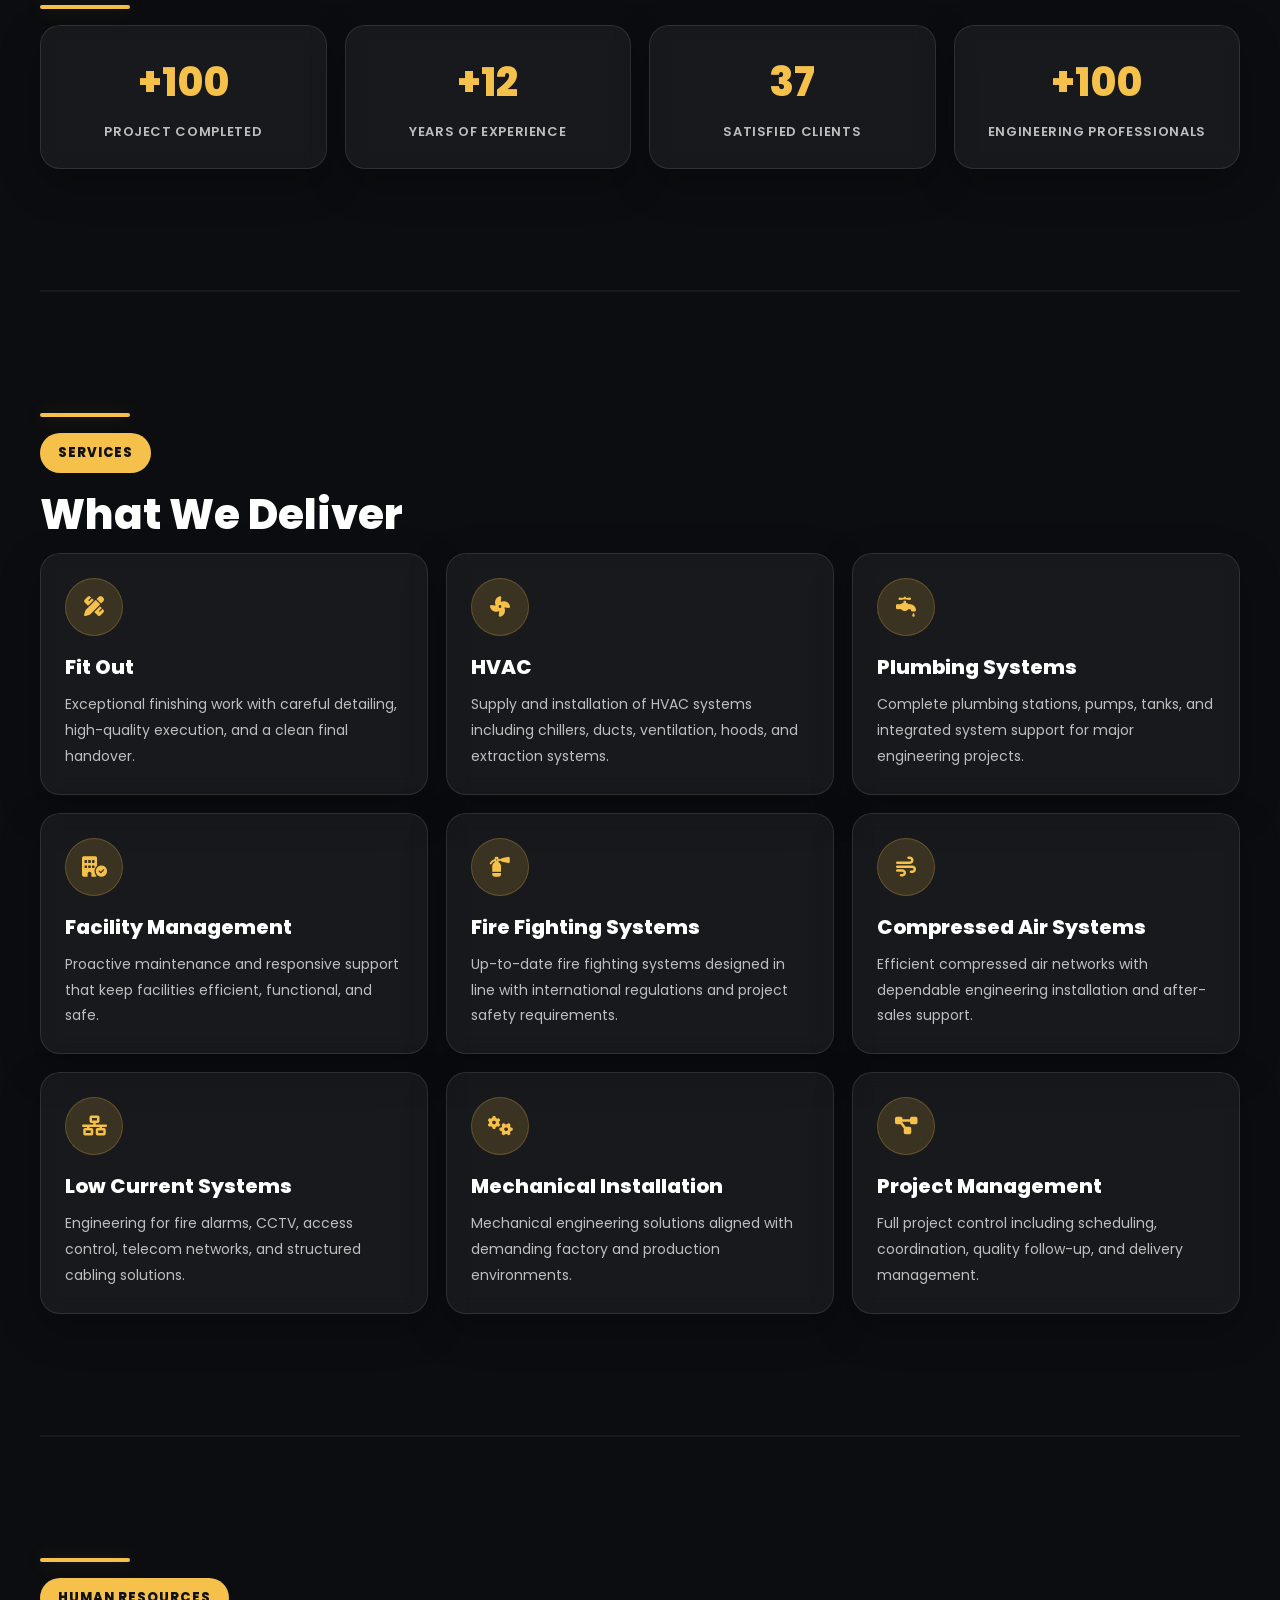
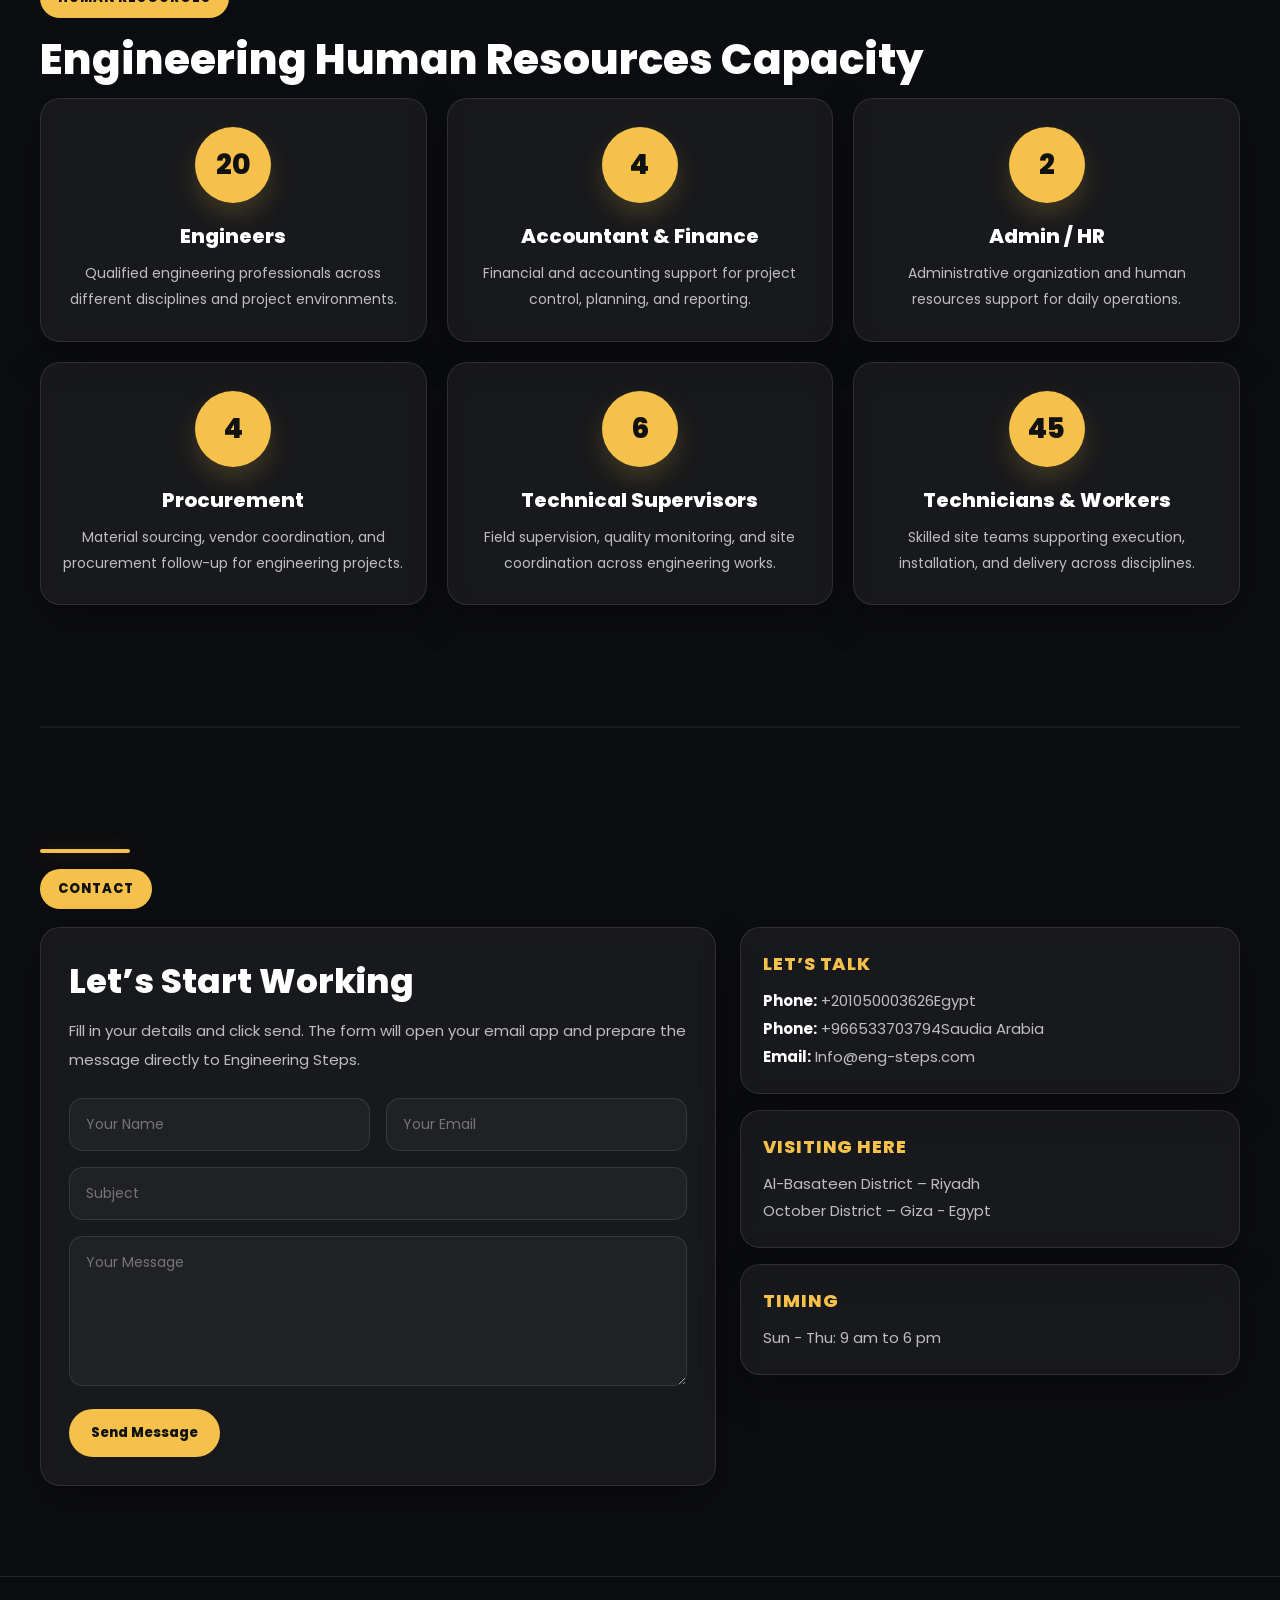
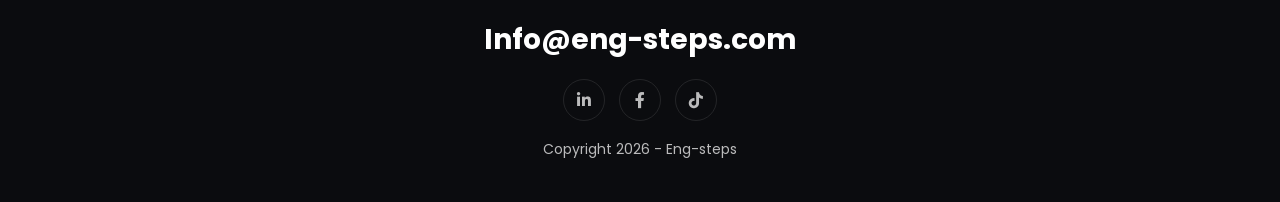
==== commit ba4f116d: "Update index.html" ====
--- a/index.html
+++ b/index.html
@@ -1334,8 +1334,9 @@
         <div class="contact_info_wrap">
           <div class="contact_info_box card">
             <h4 data-en="Let’s Talk" data-ar="لنتحدث">Let’s Talk</h4>
-            <p class="lets-talk-line"><strong data-en="Phone:" data-ar="الهاتف:">Phone:</strong> <a href="tel:+201050003626">+201050003626</a></p>
-            <p class="lets-talk-line"><strong data-en="Email:" data-ar="البريد الإلكتروني:">Email:</strong> <a href="mailto:steps@eng-steps.com">steps@eng-steps.com</a></p>
+            <p class="lets-talk-line"><strong data-en="Phone:" data-ar="الهاتف:">Phone:</strong> <a href="tel:+201050003626">+201050003626</a>Egypt</p>
+            <p class="lets-talk-line"><strong data-en="Phone:" data-ar="الهاتف:">Phone:</strong> <a href="tel:+966533703794">+966533703794</a>Saudia Arabia</p>
+            <p class="lets-talk-line"><strong data-en="Email:" data-ar="البريد الإلكتروني:">Email:</strong> <a href="mailto:Info@eng-steps.com">Info@eng-steps.com</a></p>
           </div>
 
           <div class="contact_info_box card">
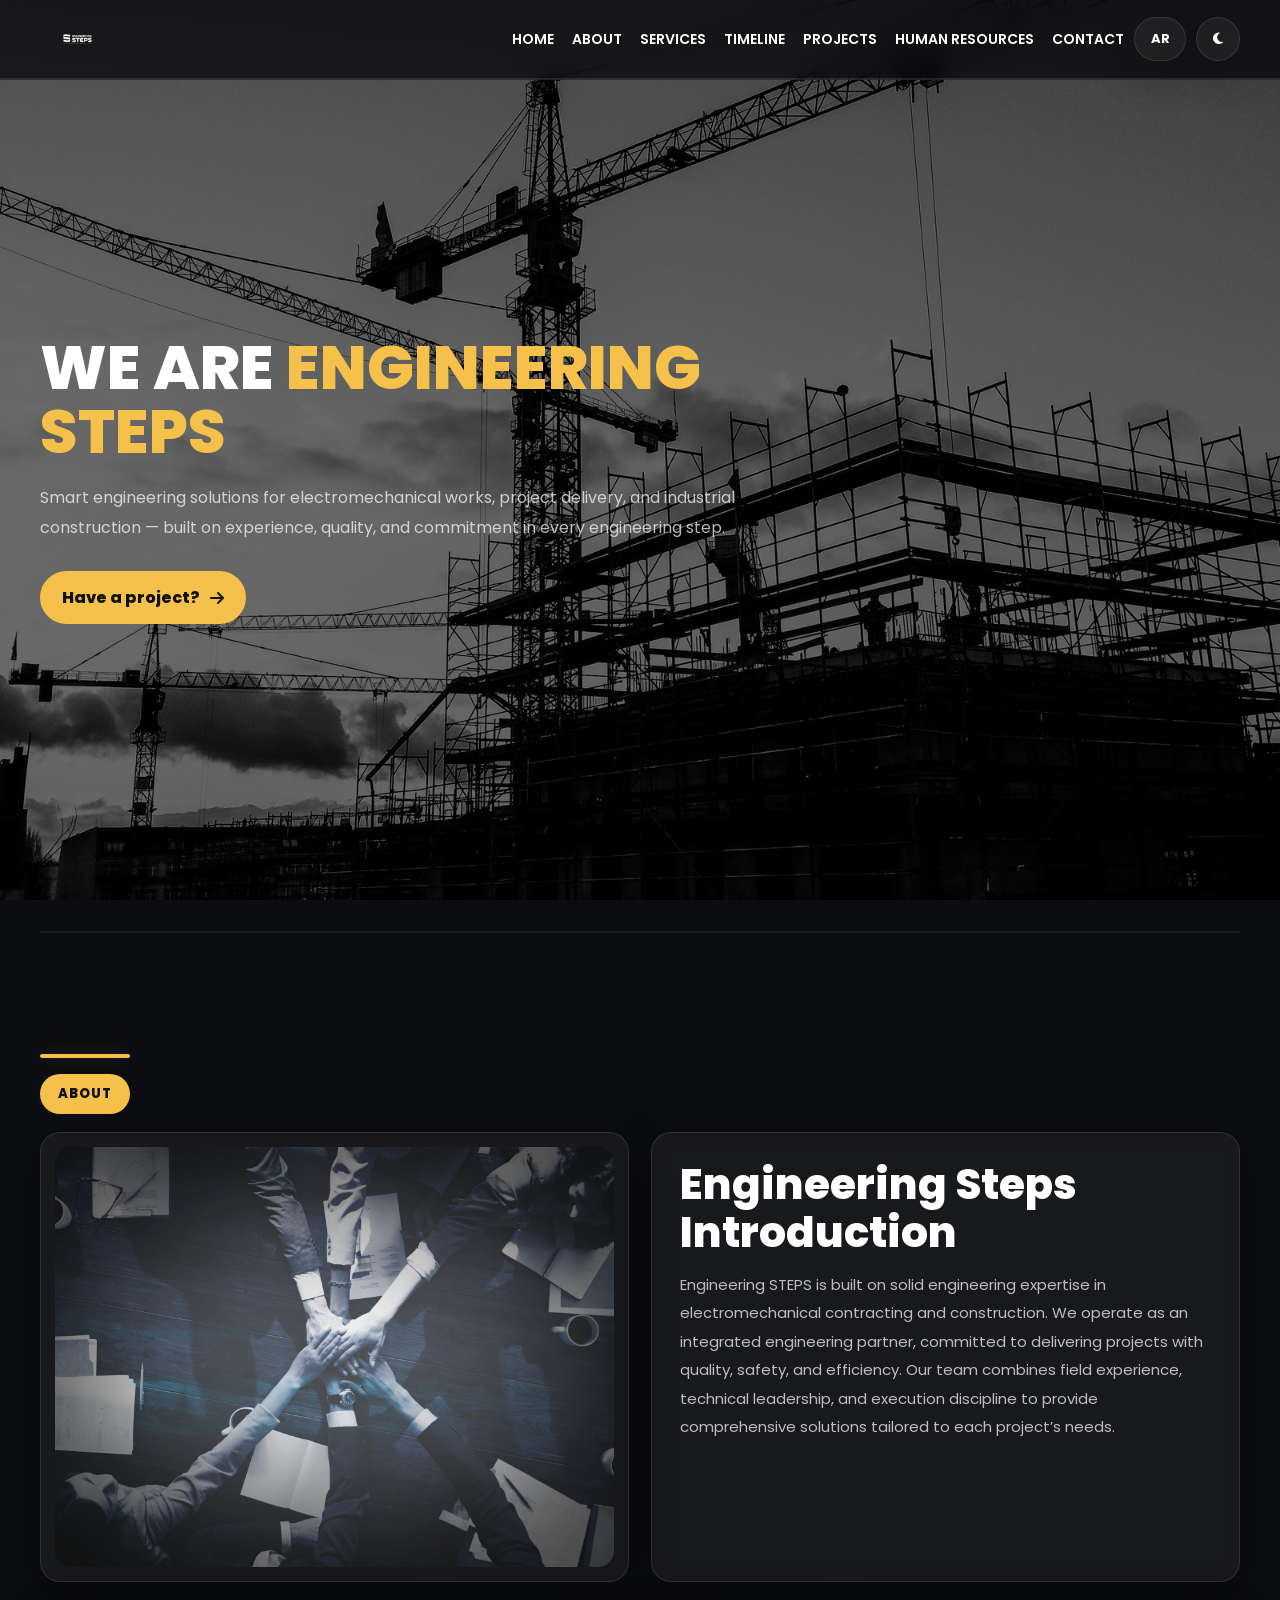
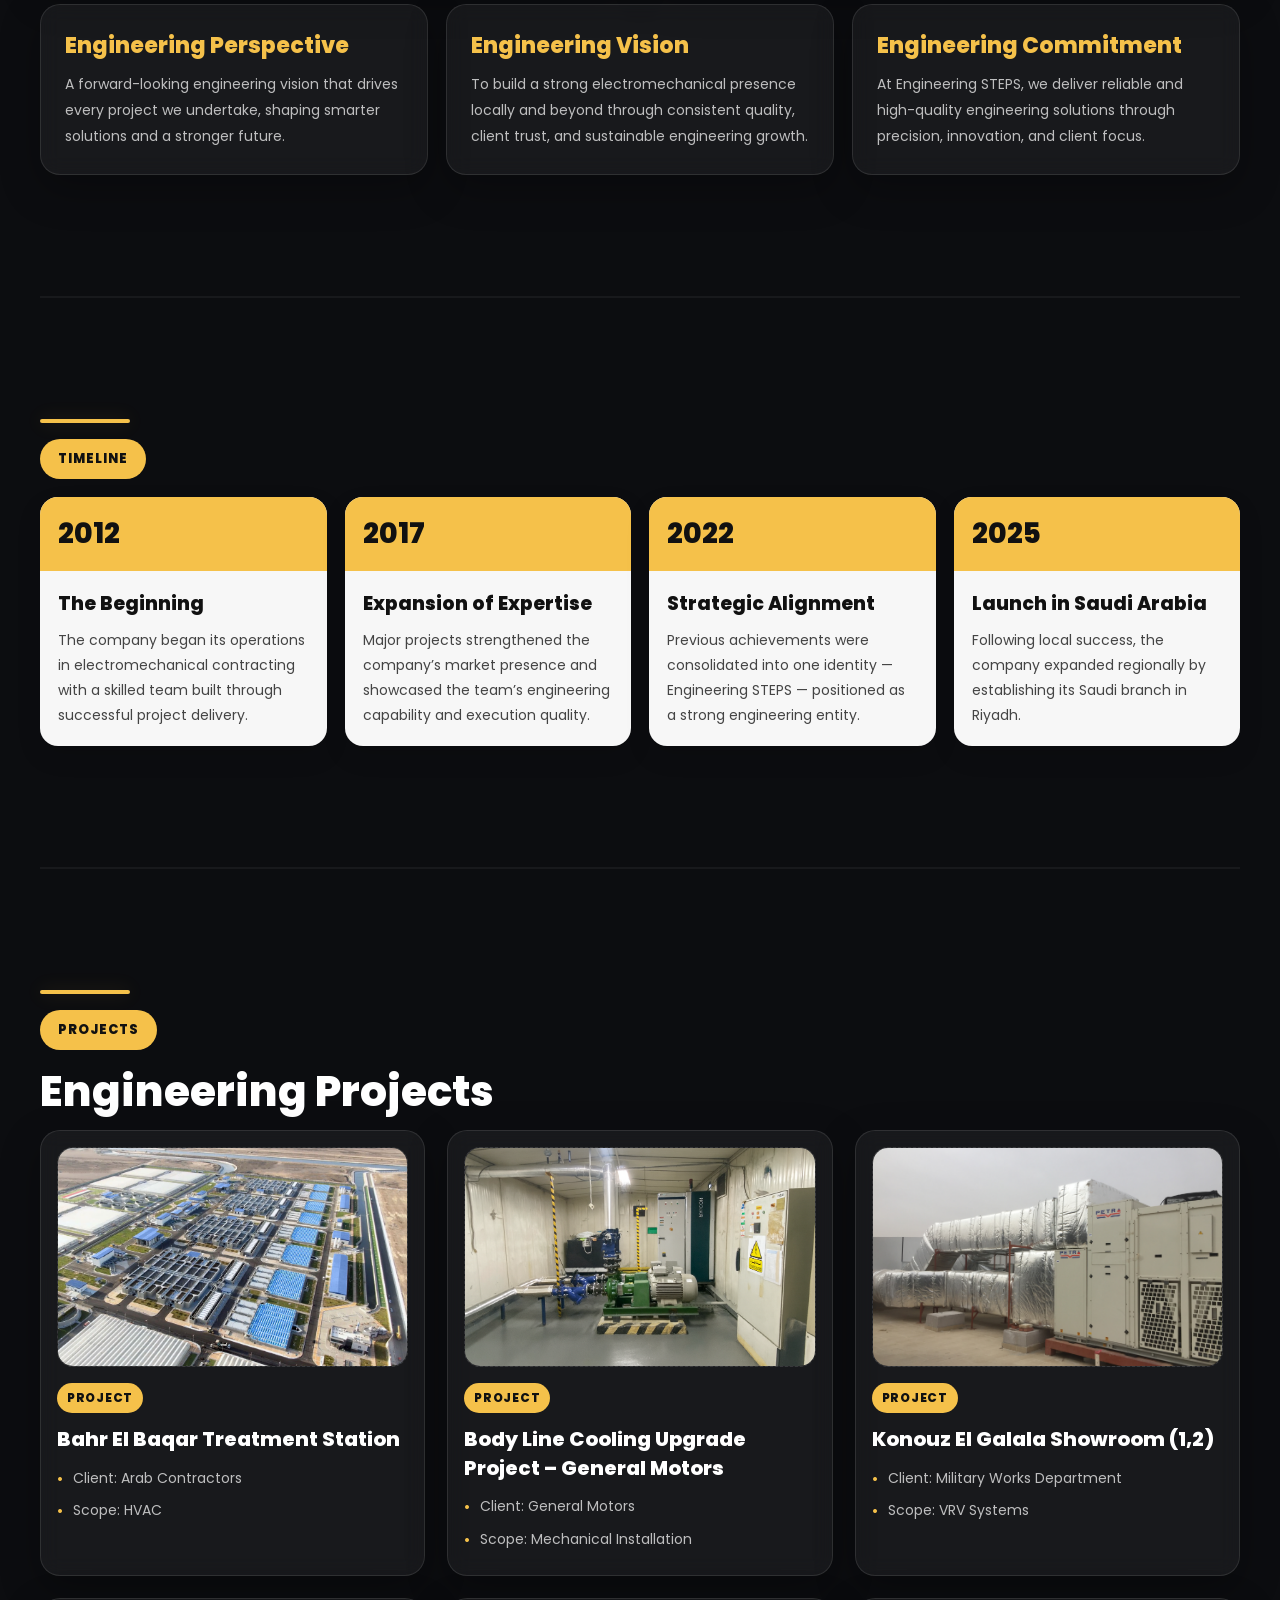
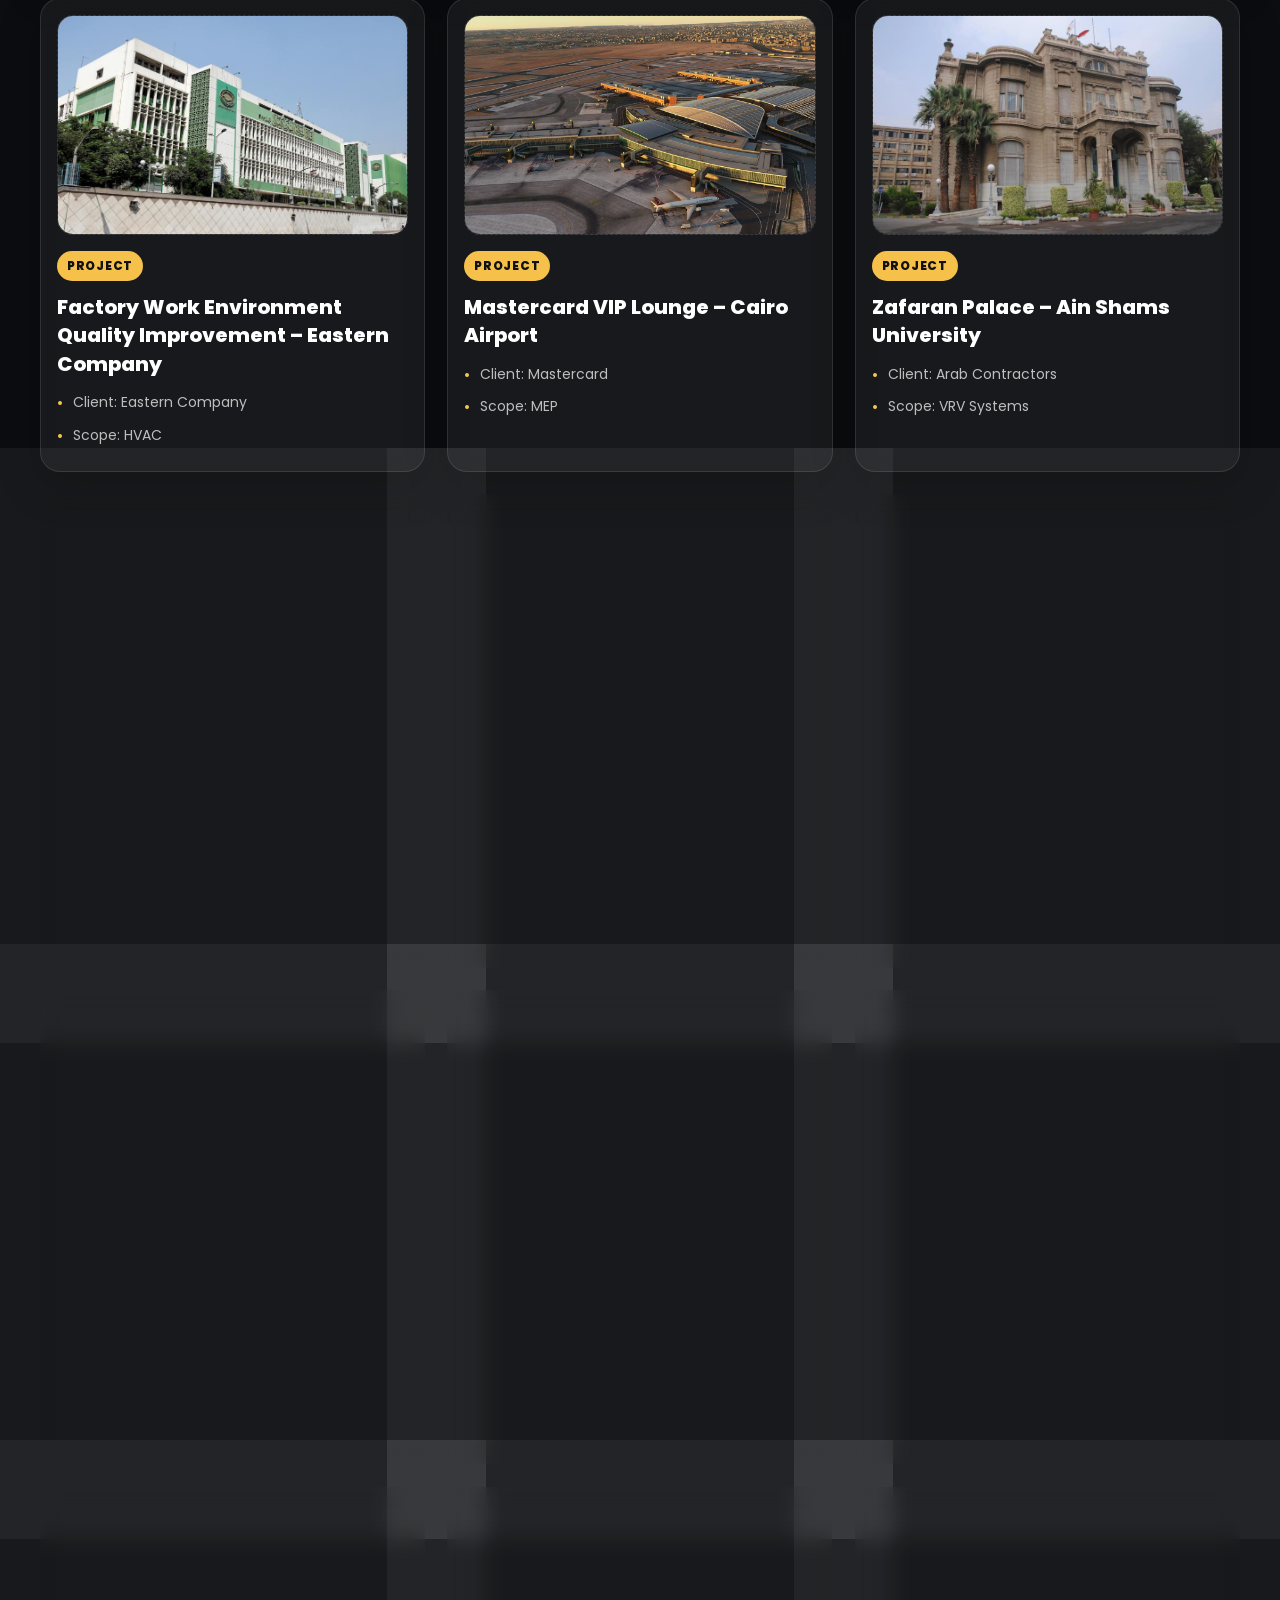
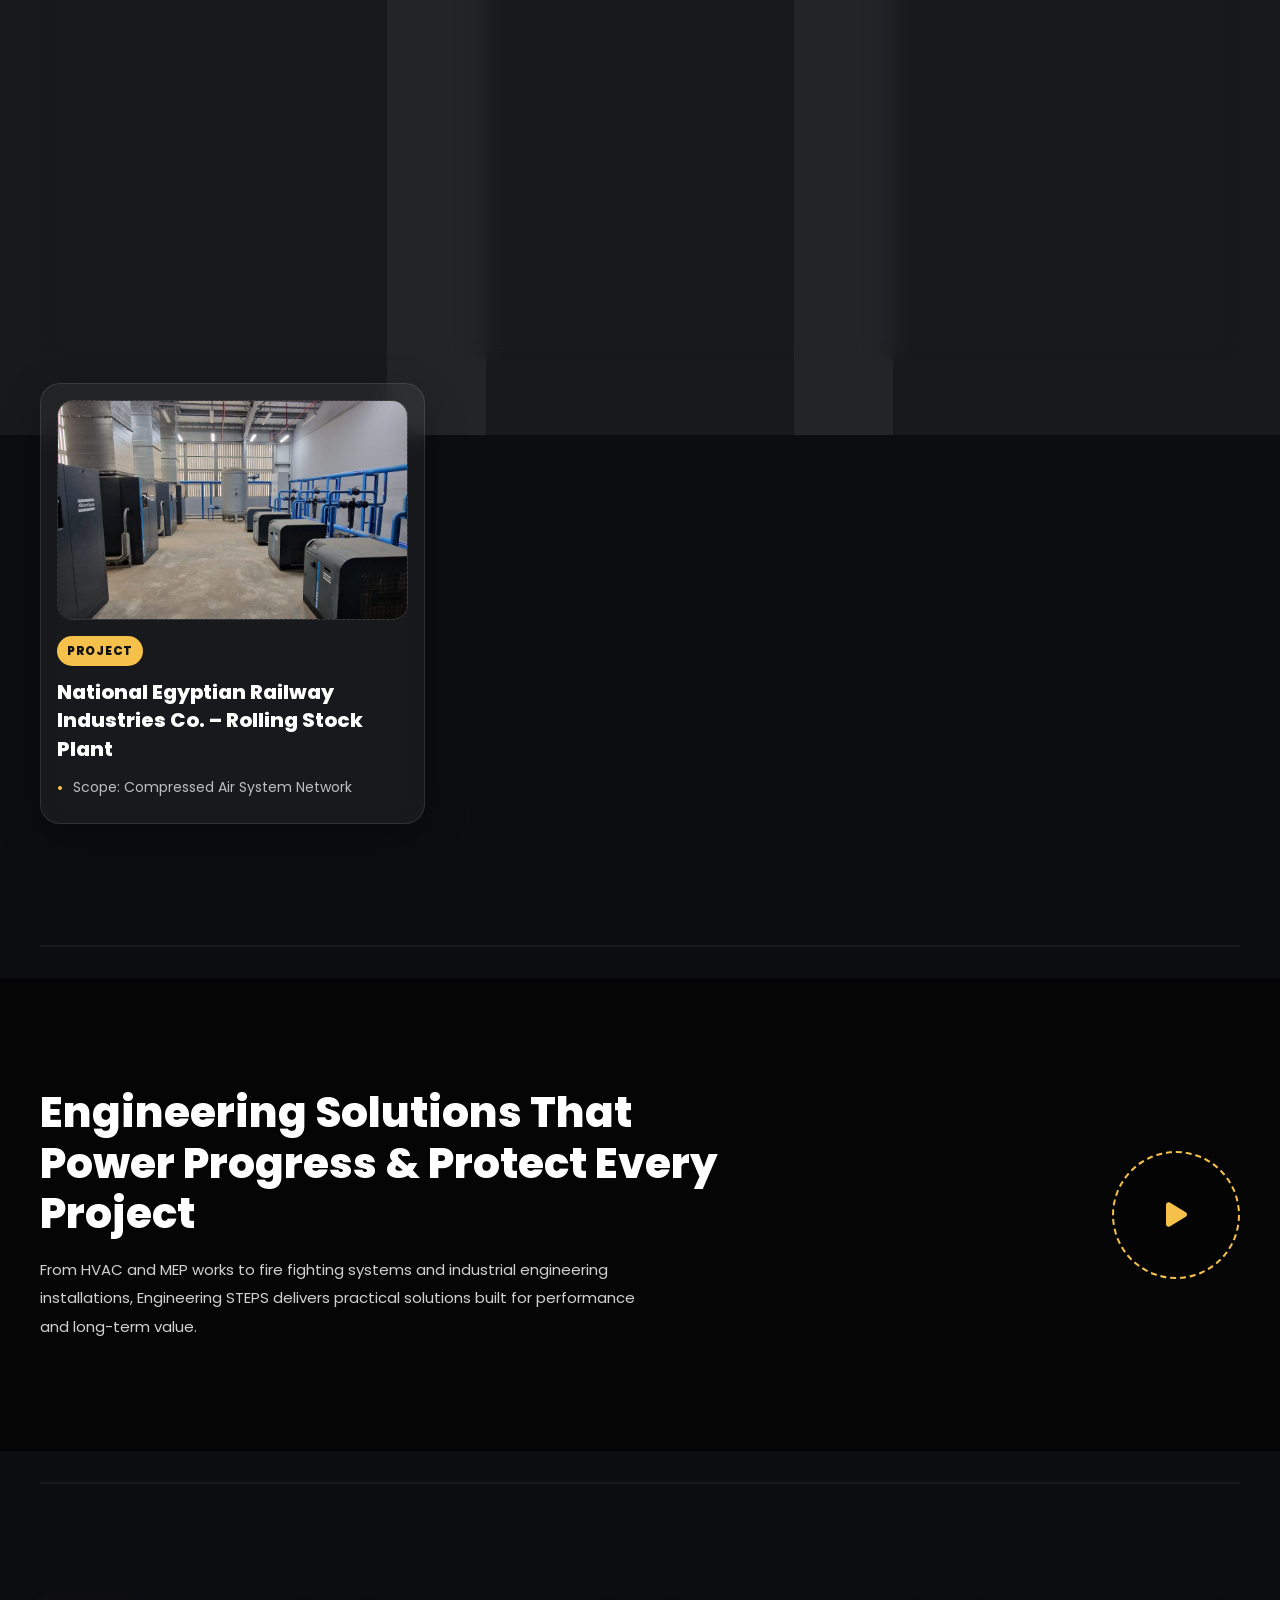
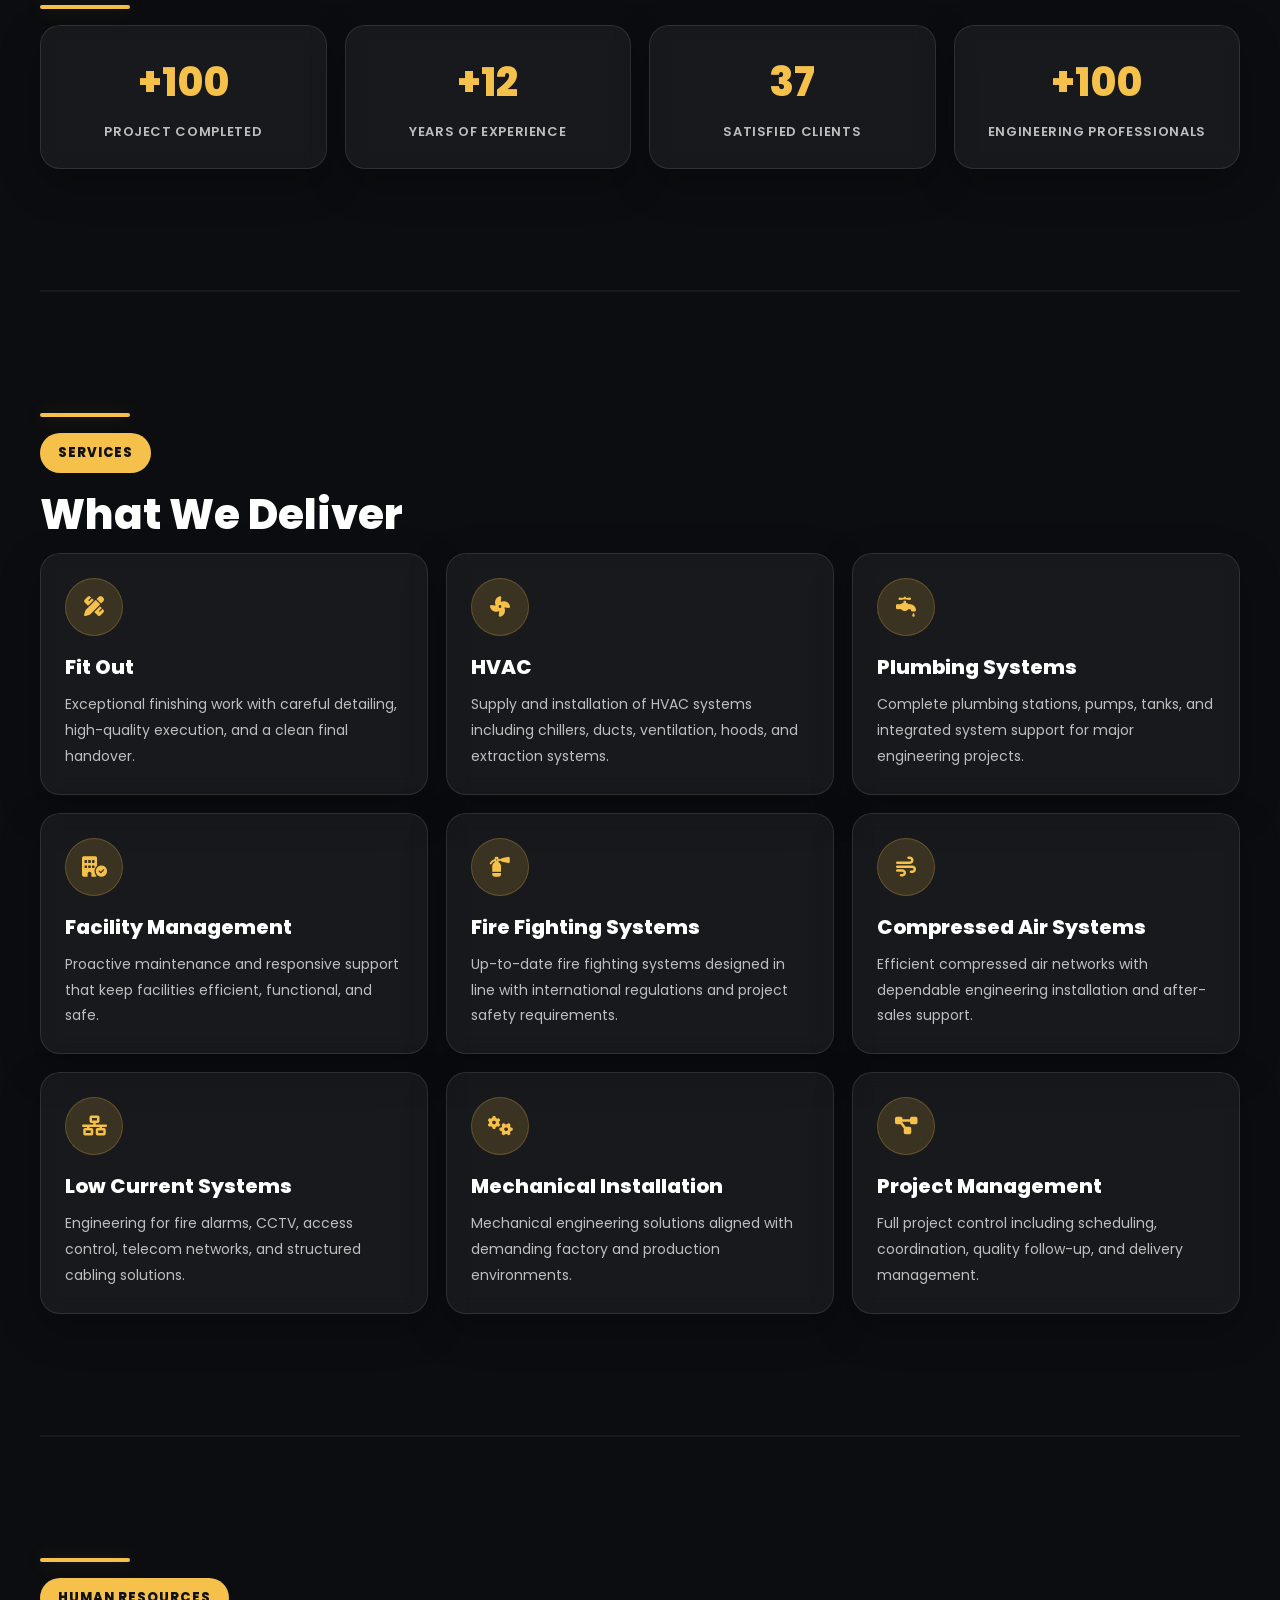
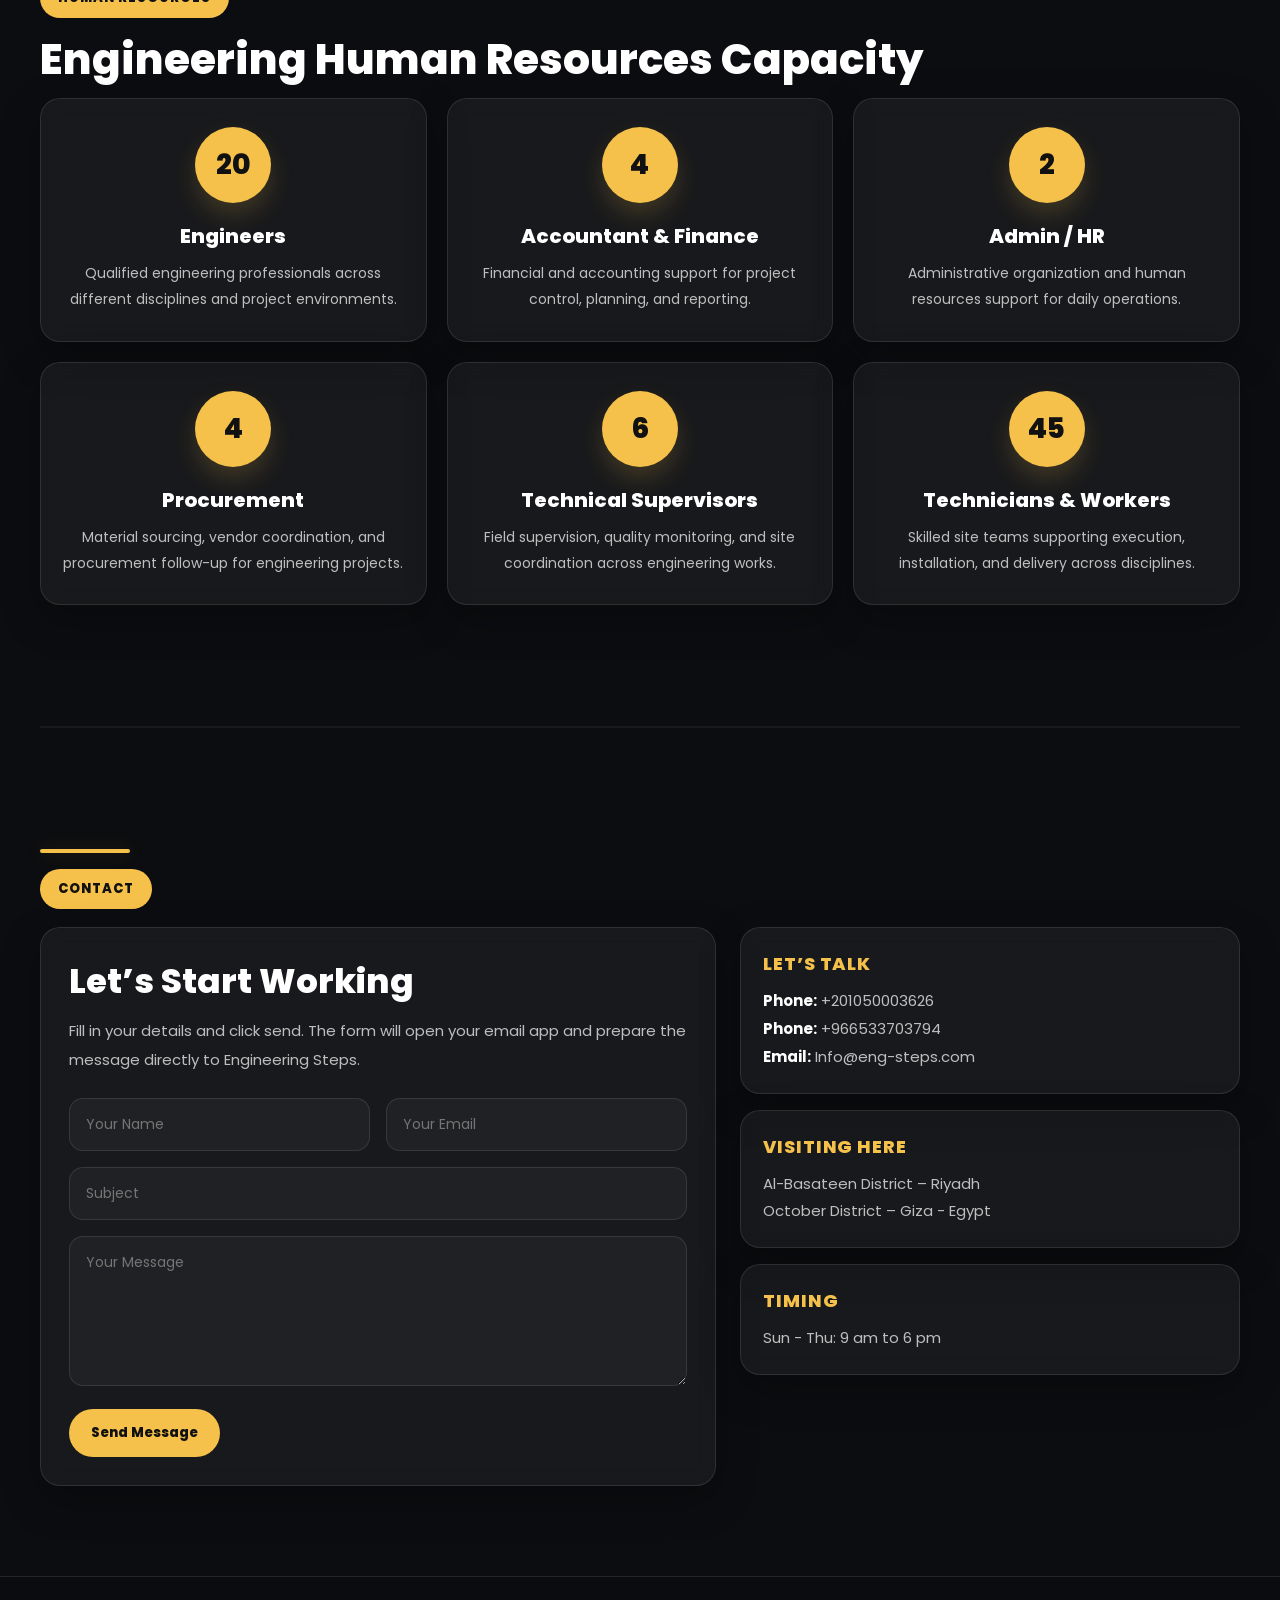
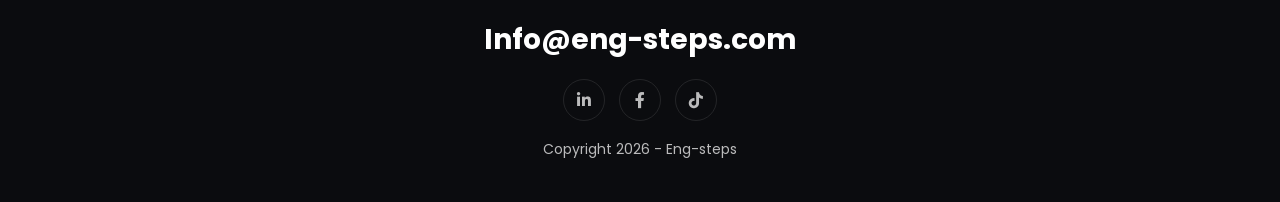
==== commit 255ca453: "Update index.html" ====
--- a/index.html
+++ b/index.html
@@ -1334,8 +1334,8 @@
         <div class="contact_info_wrap">
           <div class="contact_info_box card">
             <h4 data-en="Let’s Talk" data-ar="لنتحدث">Let’s Talk</h4>
-            <p class="lets-talk-line"><strong data-en="Phone:" data-ar="الهاتف:">Phone:</strong> <a href="tel:+201050003626">+201050003626</a>Egypt</p>
-            <p class="lets-talk-line"><strong data-en="Phone:" data-ar="الهاتف:">Phone:</strong> <a href="tel:+966533703794">+966533703794</a>Saudia Arabia</p>
+            <p class="lets-talk-line"><strong data-en="Phone:" data-ar="الهاتف:">Phone:</strong> <a href="tel:+201050003626">+201050003626</a></p>
+            <p class="lets-talk-line"><strong data-en="Phone:" data-ar="الهاتف:">Phone:</strong> <a href="tel:+966533703794">+966533703794</a></p>
             <p class="lets-talk-line"><strong data-en="Email:" data-ar="البريد الإلكتروني:">Email:</strong> <a href="mailto:Info@eng-steps.com">Info@eng-steps.com</a></p>
           </div>
 
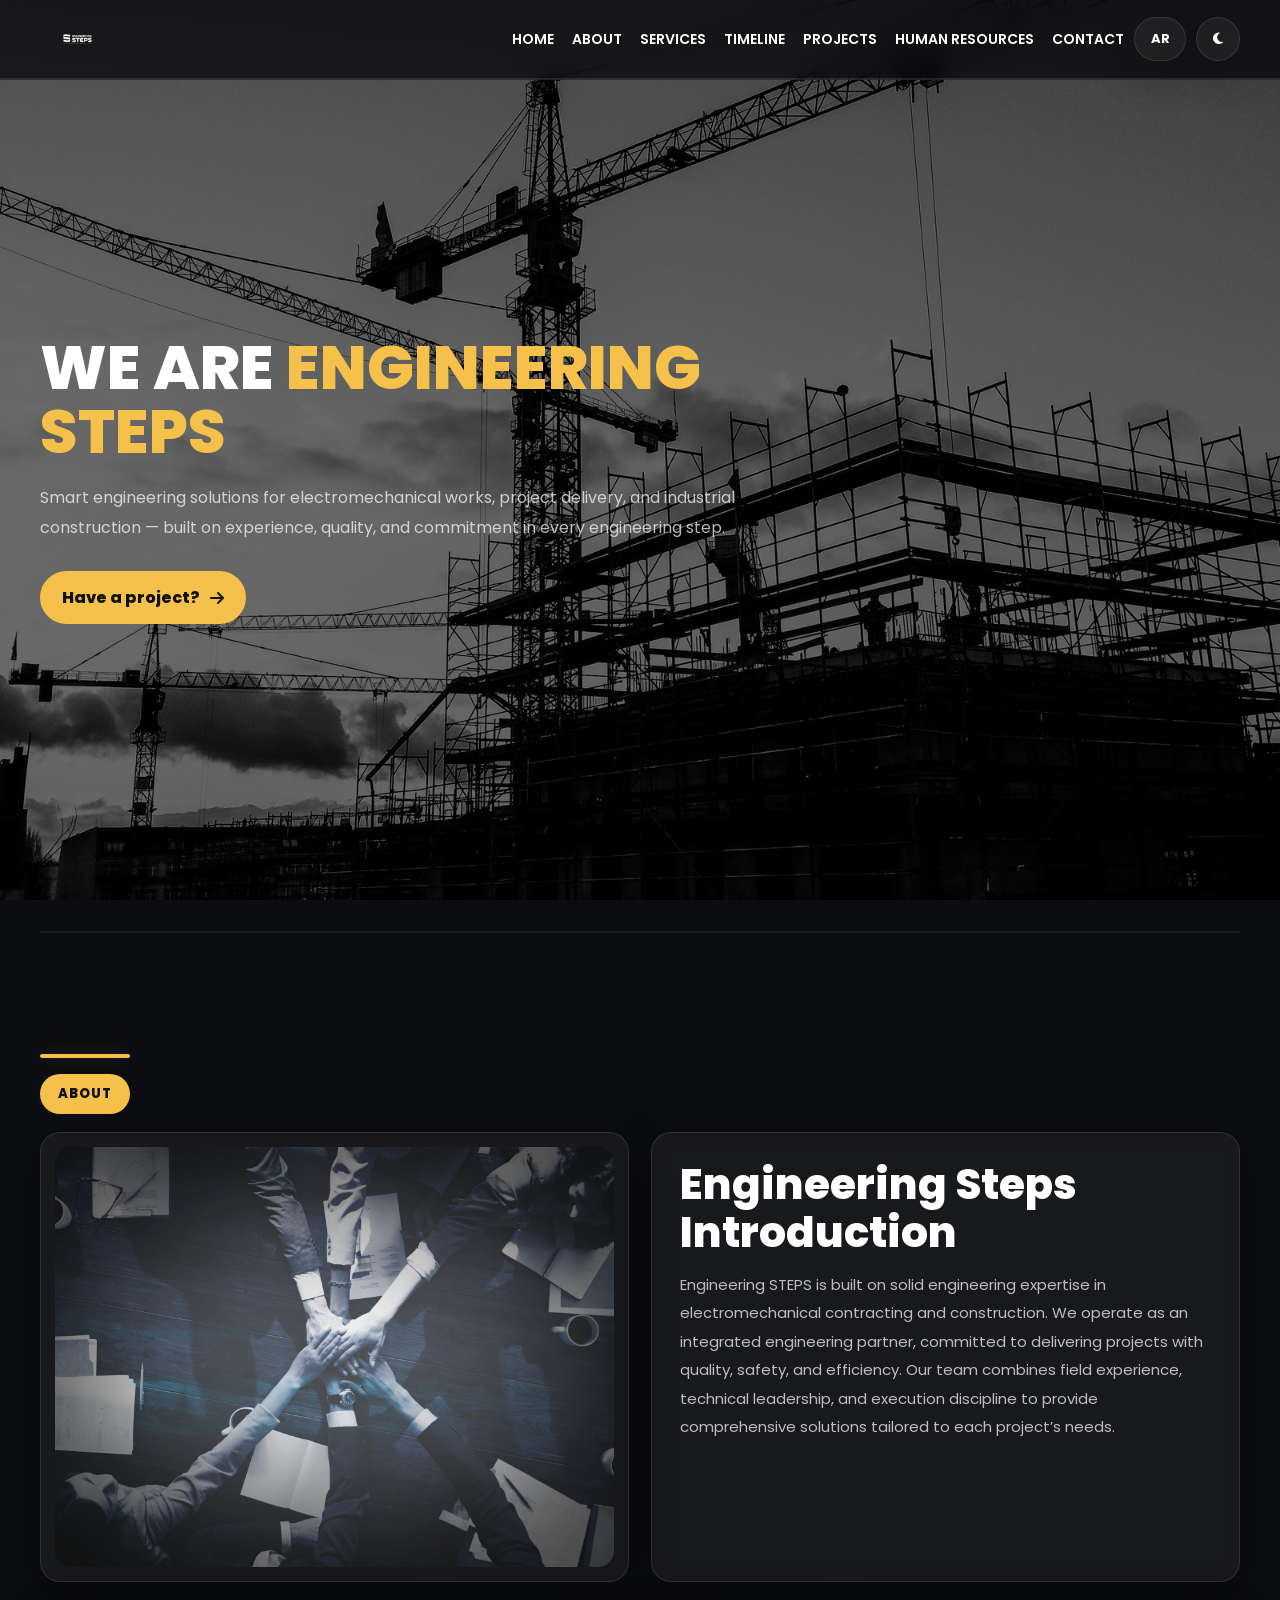
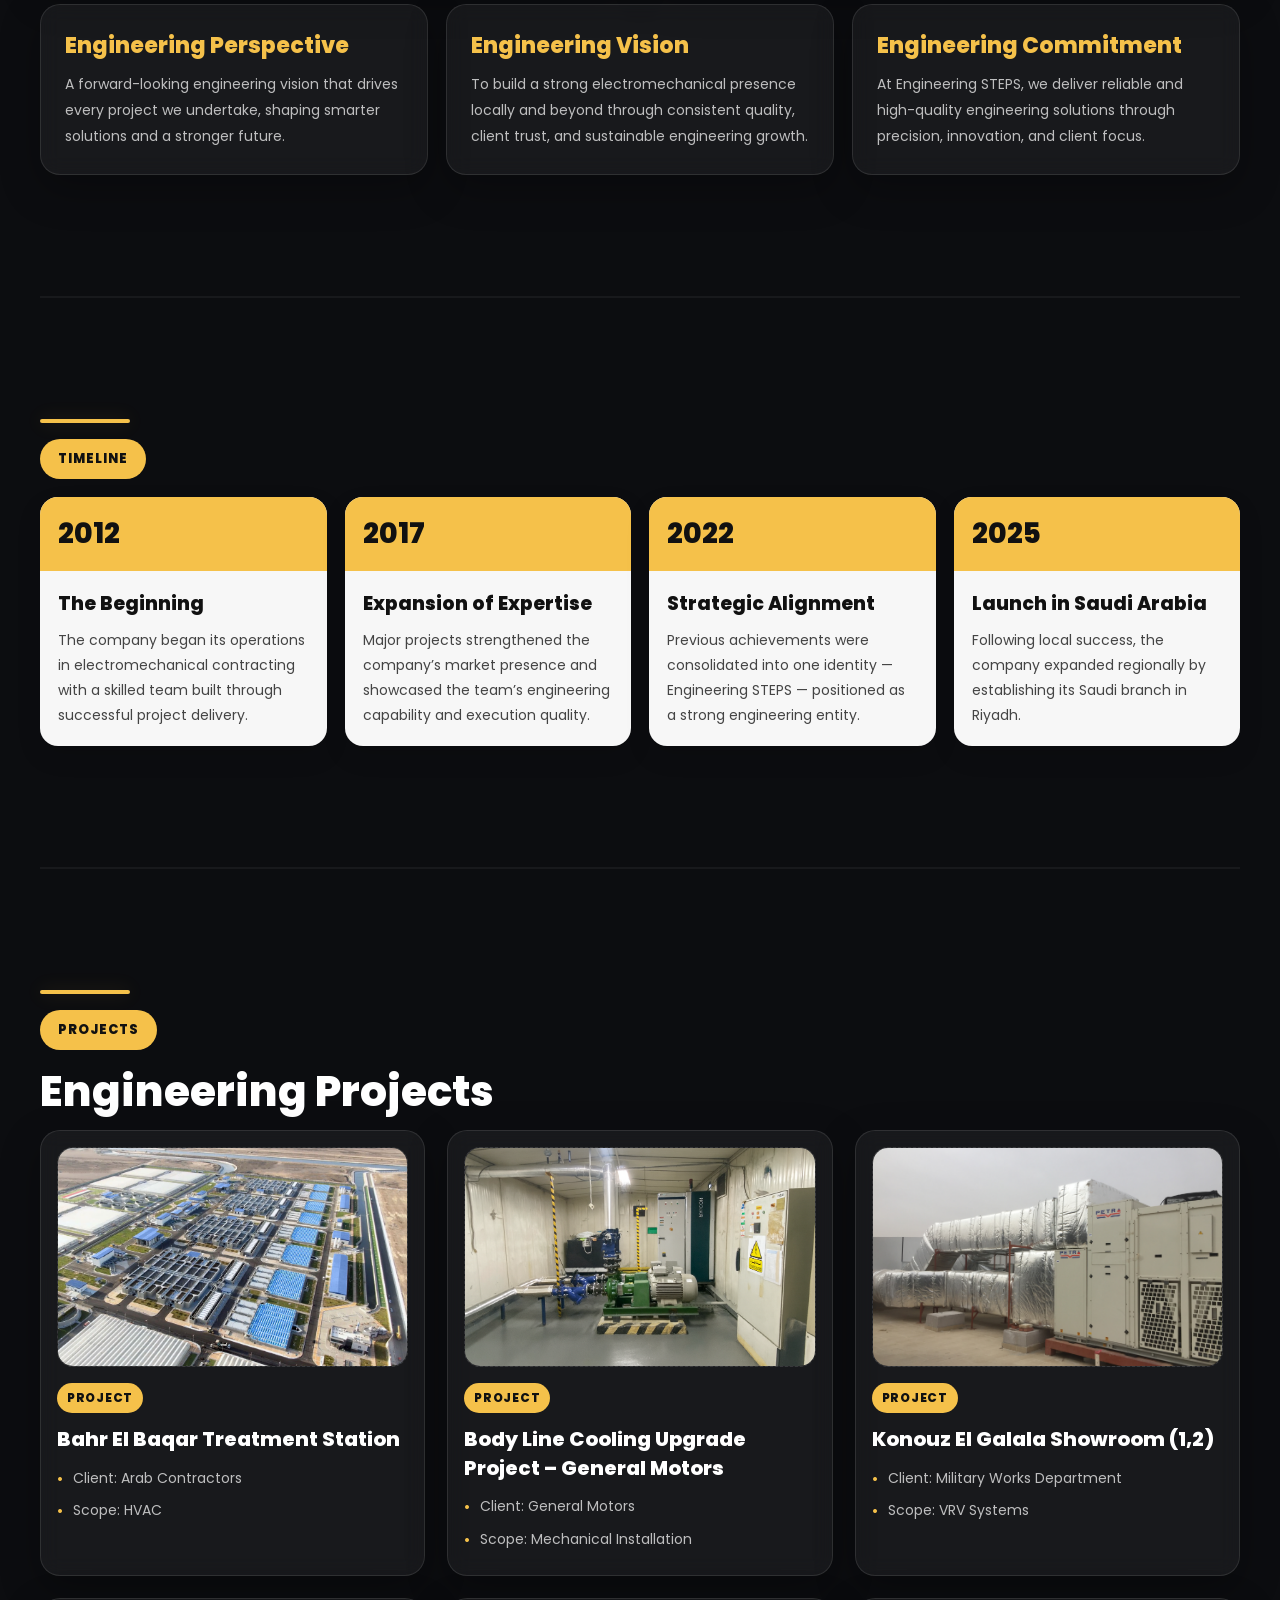
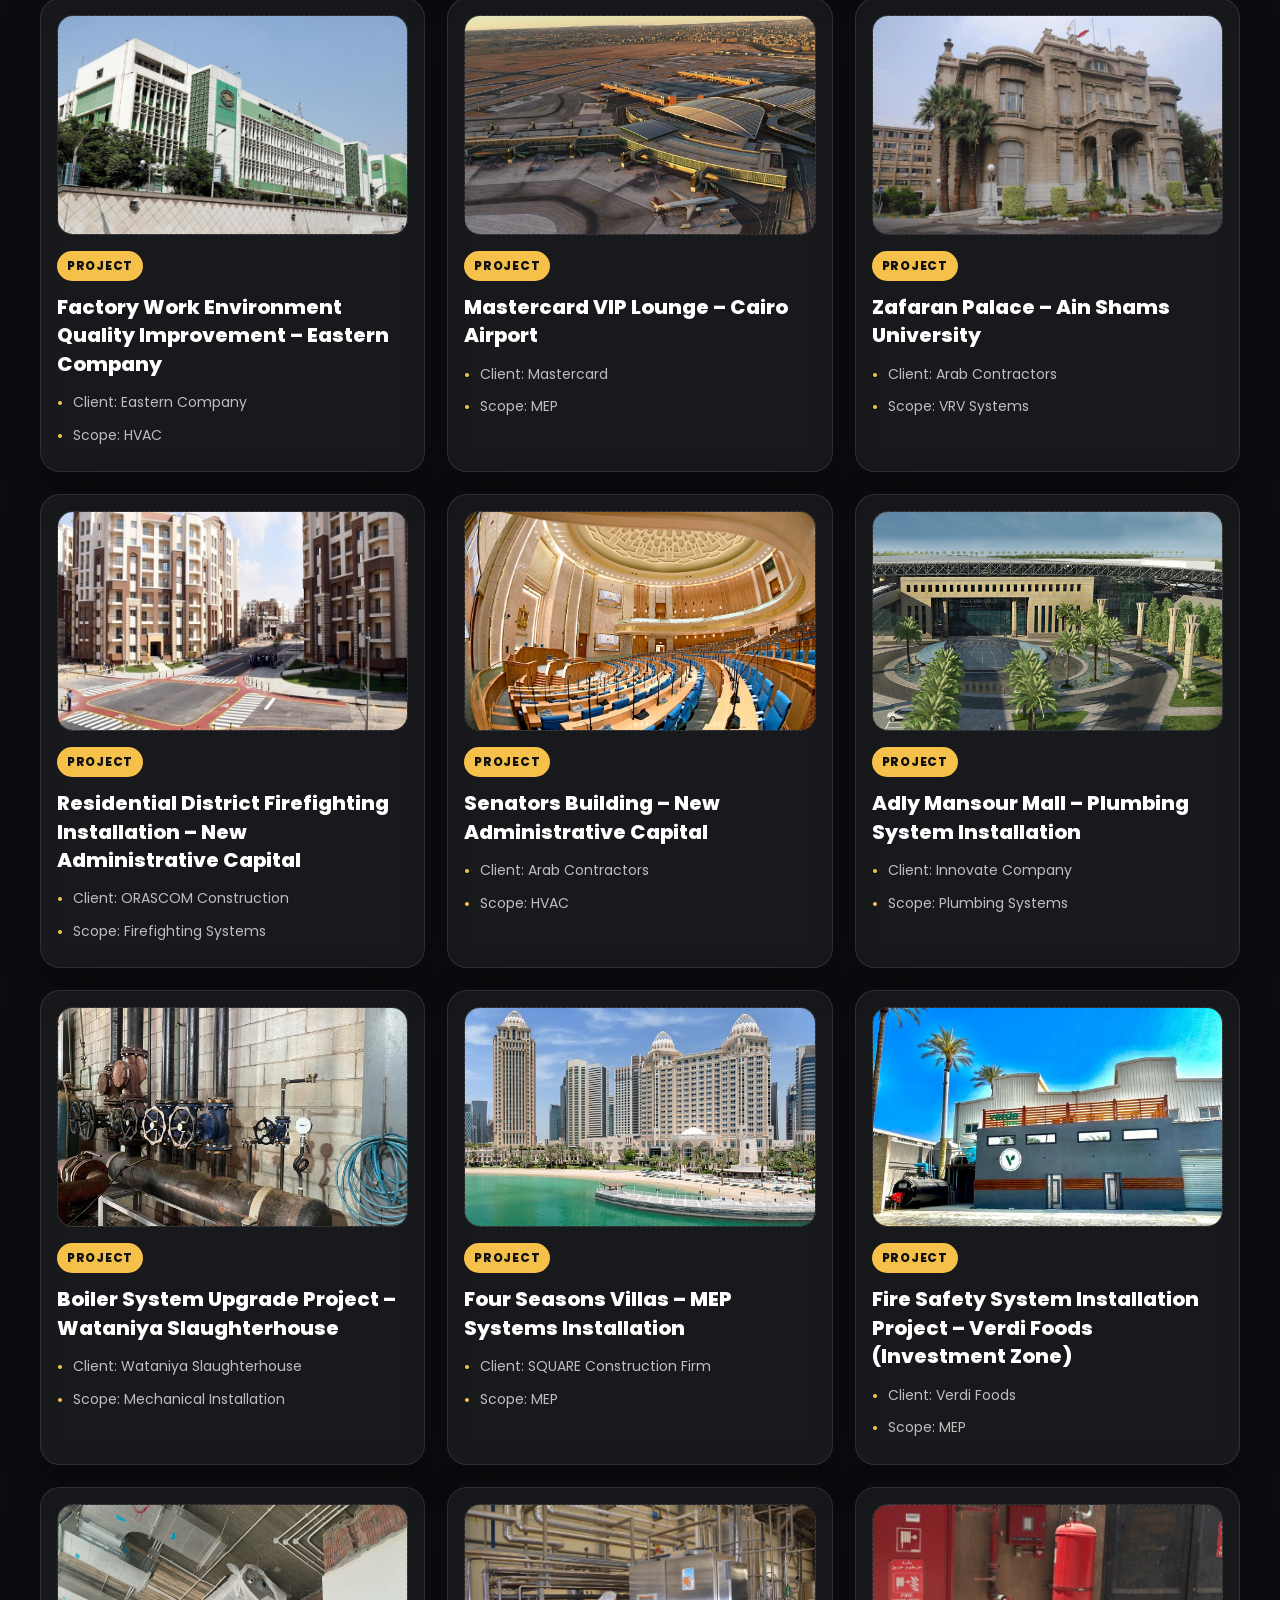
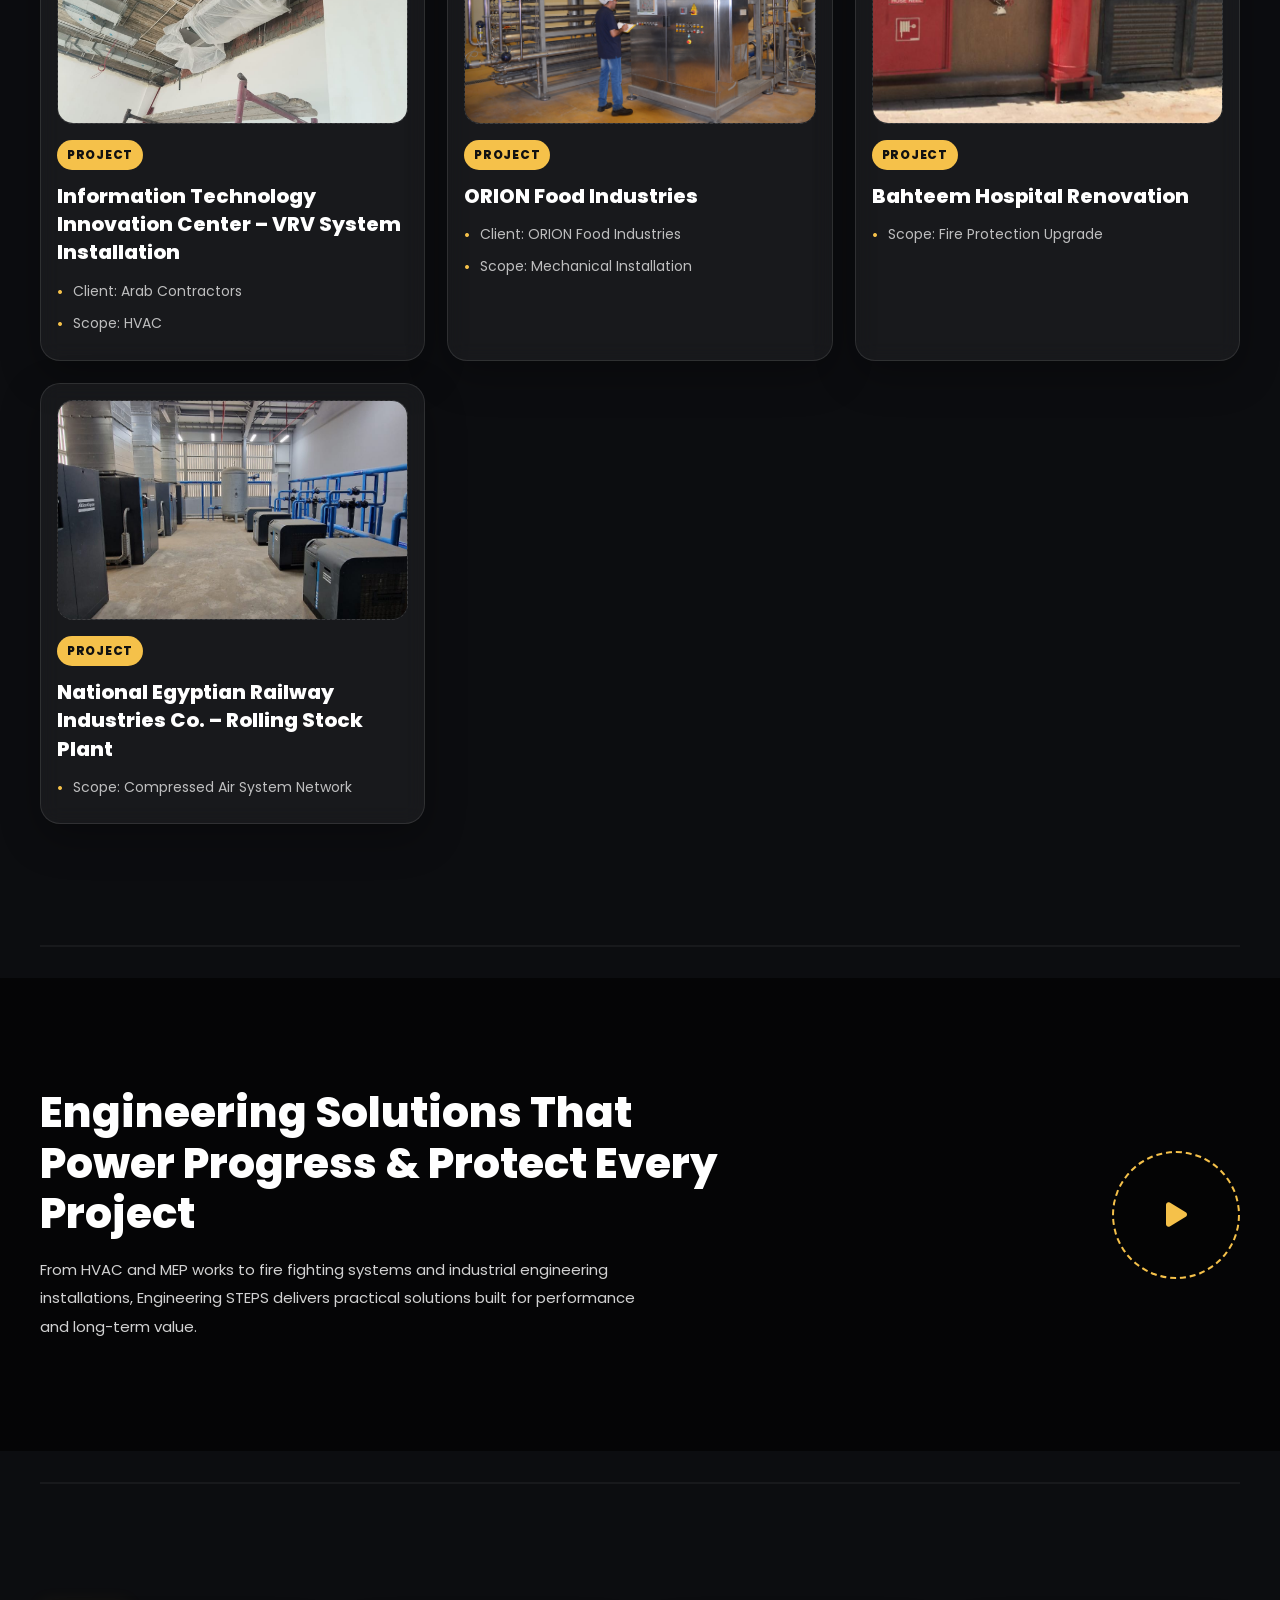
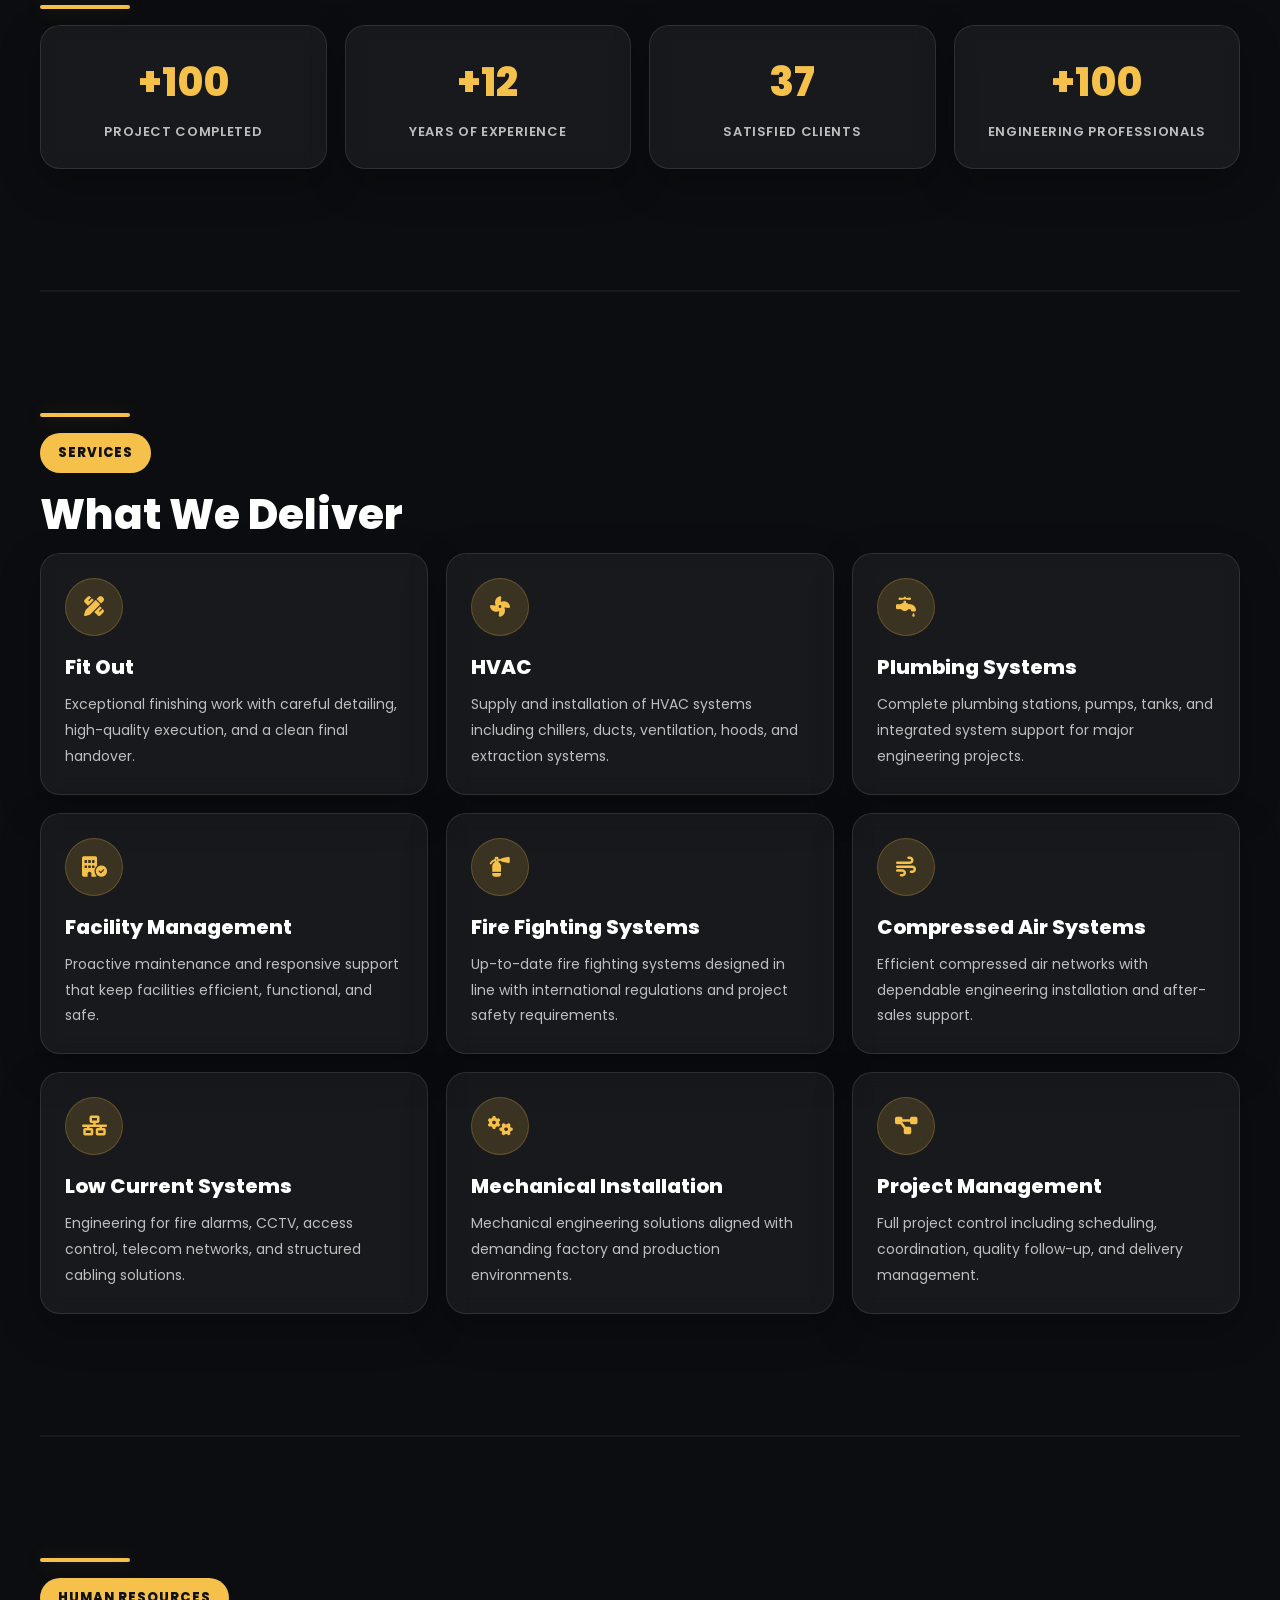
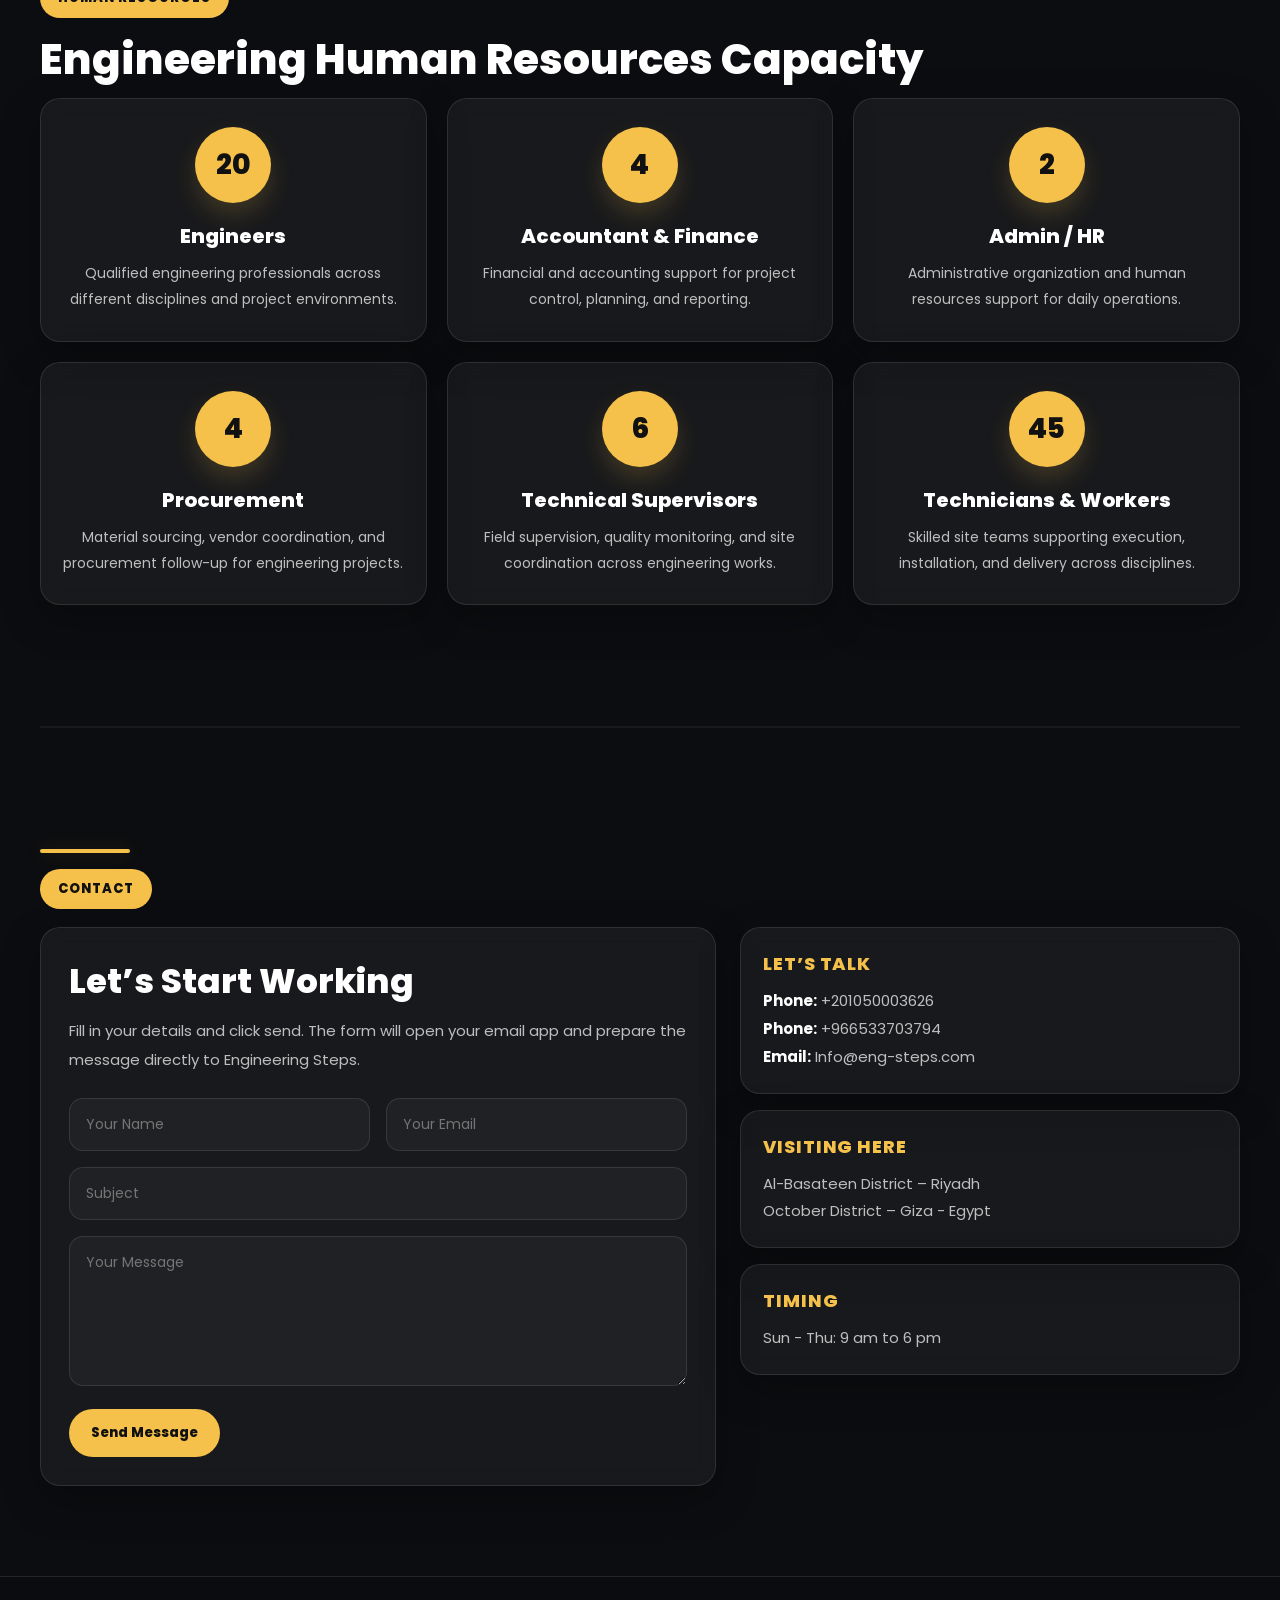
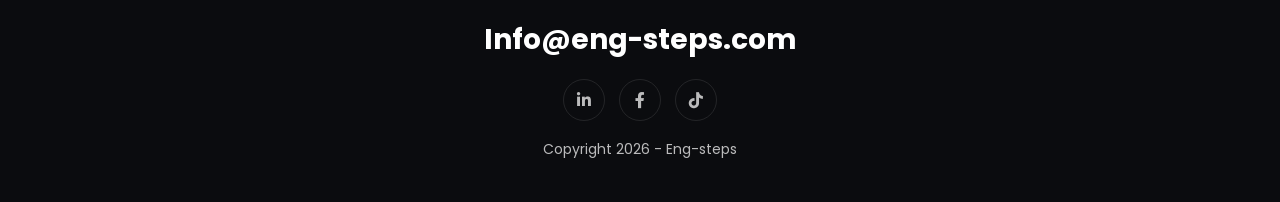
==== commit 38ed5bb6: "Update index.html" ====
--- a/index.html
+++ b/index.html
@@ -1183,7 +1183,7 @@
         <div class="project_card card"><div class="project_img"><img src="assets/images/projects/project7.jpg" alt=""></div><div class="project_badge">Project</div><h3 class="project_title">Residential District Firefighting Installation – New Administrative Capital</h3><p class="project_meta"><span>•</span> Client: ORASCOM Construction</p><p class="project_meta"><span>•</span> Scope: Firefighting Systems</p></div>
         <div class="project_card card"><div class="project_img"><img src="assets/images/projects/project8.jpg" alt=""></div><div class="project_badge">Project</div><h3 class="project_title">Senators Building – New Administrative Capital</h3><p class="project_meta"><span>•</span> Client: Arab Contractors</p><p class="project_meta"><span>•</span> Scope: HVAC</p></div>
         <div class="project_card card"><div class="project_img"><img src="assets/images/projects/project9.jpg" alt=""></div><div class="project_badge">Project</div><h3 class="project_title">Adly Mansour Mall – Plumbing System Installation</h3><p class="project_meta"><span>•</span> Client: Innovate Company</p><p class="project_meta"><span>•</span> Scope: Plumbing Systems</p></div>
-        <div class="project_card card"><div class="project_img"><img src="assets/images/projects/project10.jpg" alt=""></div><div class="project_badge">Project</div><h3 class="project_title">Boiler System Upgrade Project – Dakahlia Slaughterhouse</h3><p class="project_meta"><span>•</span> Client: Dakahlia Slaughterhouse</p><p class="project_meta"><span>•</span> Scope: Mechanical Installation</p></div>
+        <div class="project_card card"><div class="project_img"><img src="assets/images/projects/project10.jpg" alt=""></div><div class="project_badge">Project</div><h3 class="project_title">Boiler System Upgrade Project – Wataniya Slaughterhouse</h3><p class="project_meta"><span>•</span> Client: Wataniya Slaughterhouse</p><p class="project_meta"><span>•</span> Scope: Mechanical Installation</p></div>
         <div class="project_card card"><div class="project_img"><img src="assets/images/projects/project11.jpg" alt=""></div><div class="project_badge">Project</div><h3 class="project_title">Four Seasons Villas – MEP Systems Installation</h3><p class="project_meta"><span>•</span> Client: SQUARE Construction Firm</p><p class="project_meta"><span>•</span> Scope: MEP</p></div>
         <div class="project_card card"><div class="project_img"><img src="assets/images/projects/project12.jpg" alt=""></div><div class="project_badge">Project</div><h3 class="project_title">Fire Safety System Installation Project – Verdi Foods (Investment Zone)</h3><p class="project_meta"><span>•</span> Client: Verdi Foods</p><p class="project_meta"><span>•</span> Scope: MEP</p></div>
         <div class="project_card card"><div class="project_img"><img src="assets/images/projects/project13.jpg" alt=""></div><div class="project_badge">Project</div><h3 class="project_title">Information Technology Innovation Center – VRV System Installation</h3><p class="project_meta"><span>•</span> Client: Arab Contractors</p><p class="project_meta"><span>•</span> Scope: HVAC</p></div>
